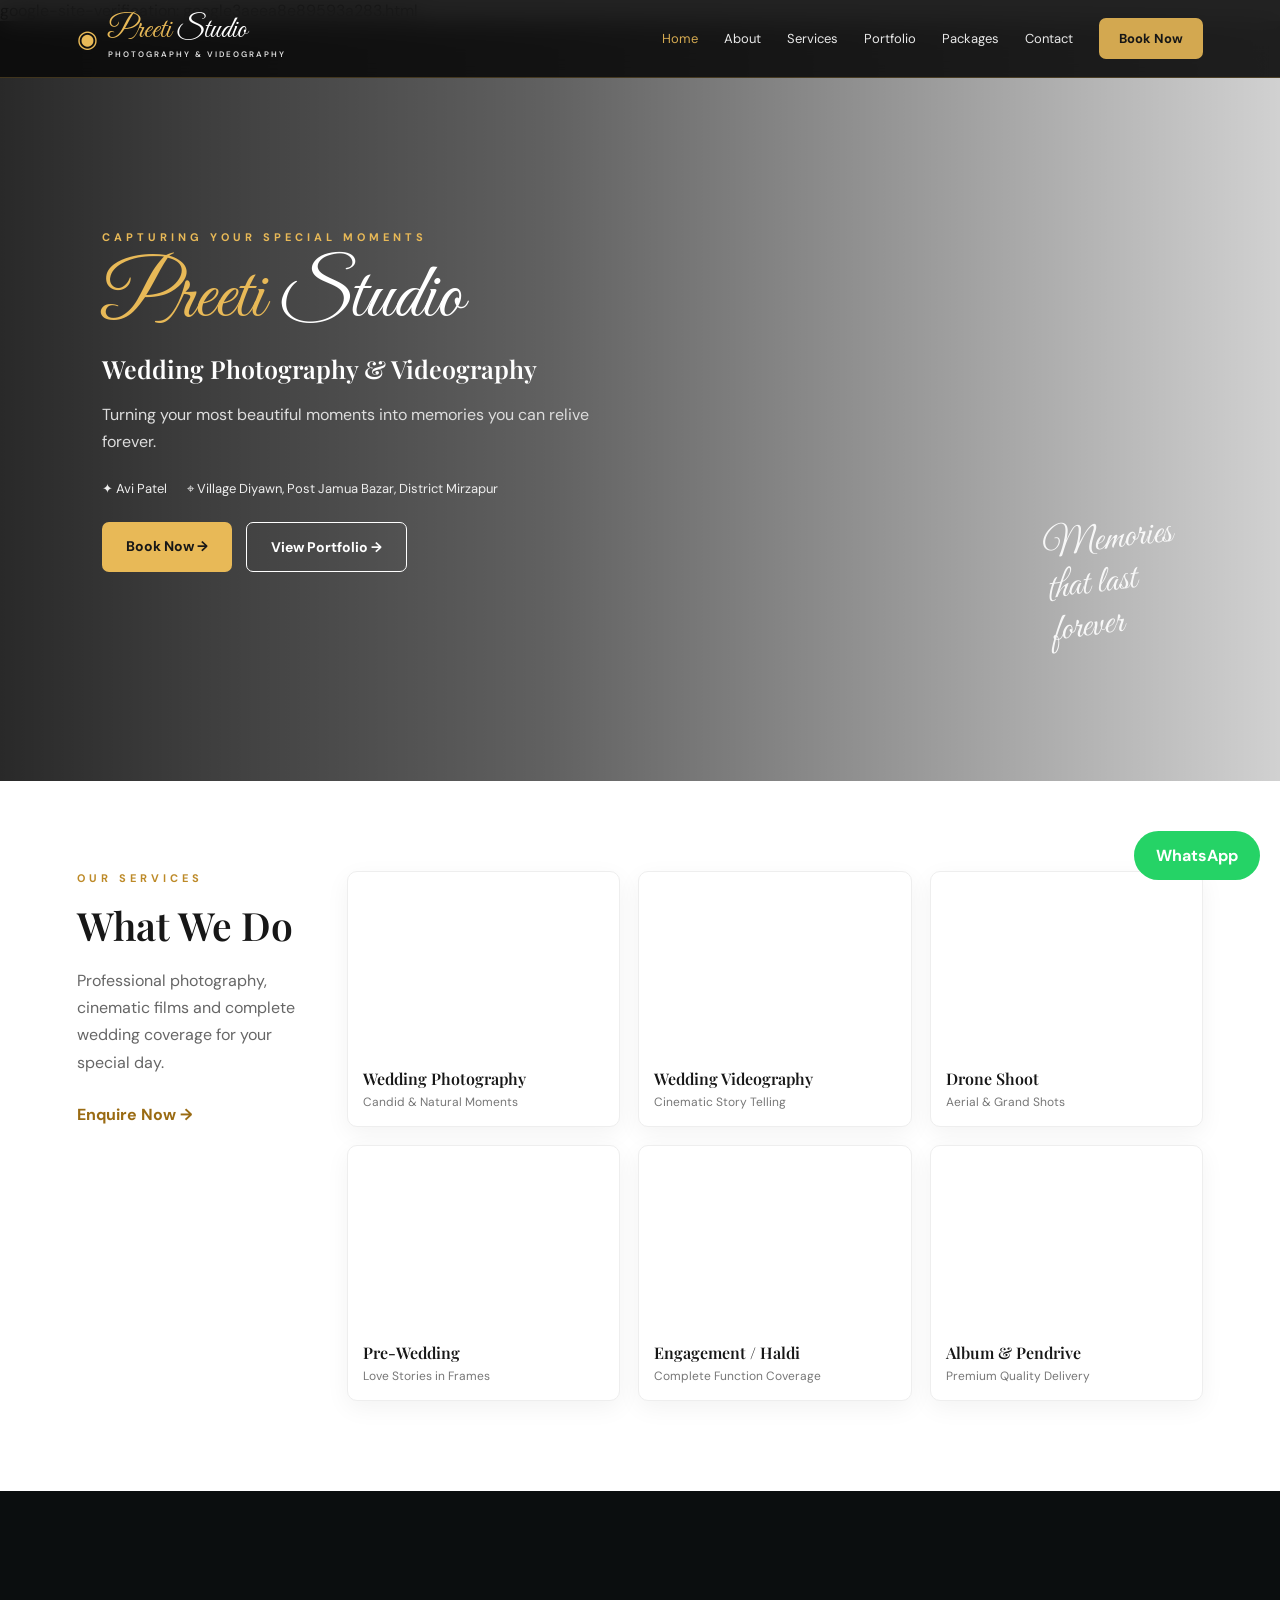
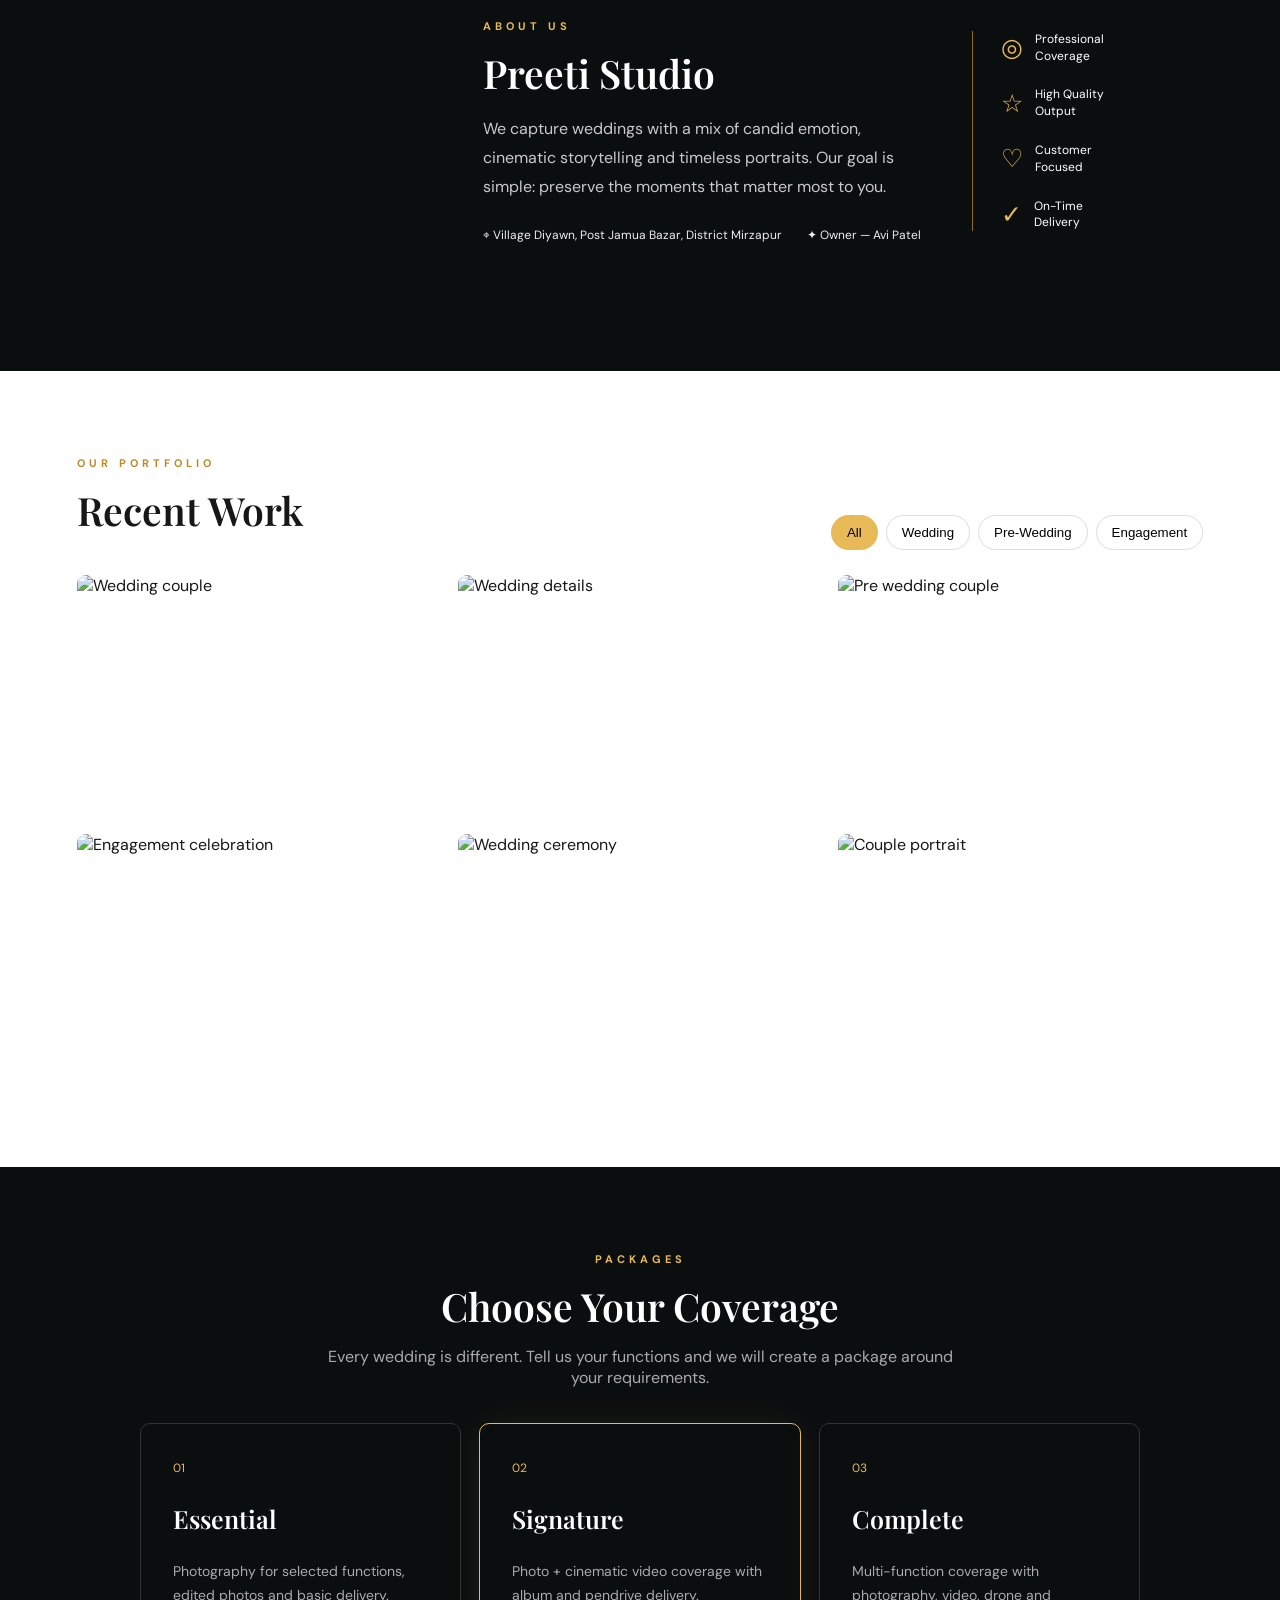
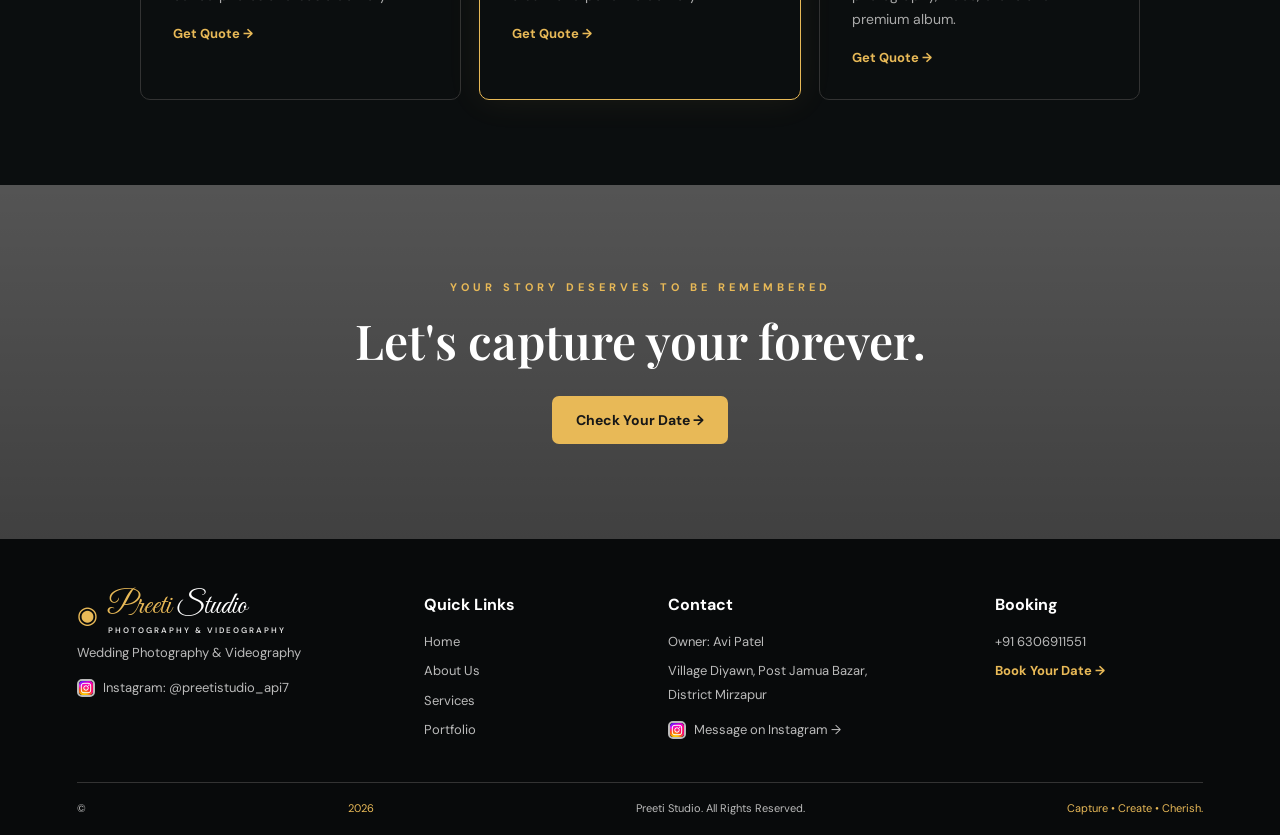
==== index.html @ f147d323 "Add files via upload" ====
<!DOCTYPE html>
<html lang="en">

<head>
  <meta charset="UTF-8">
  <meta name="viewport" content="width=device-width, initial-scale=1.0">
  <meta name="description"
    content="Preeti Studio - Wedding Photography & Videography in Mirzapur|| studio-api7 || Api7.">
  <meta name="description"
    content="Preeti Studio - API7 Studio, professional photography, videography, wedding photography and cinematic video services.">
  <meta name="keywords"
    content="Preeti Studio, API7, API7 Studio, API7 Studio Hub, photography, videography, wedding photography">
  <title>Preeti Studio || Studio.Api7 Wedding Photography & Videography</title>
  <link rel="preconnect" href="https://fonts.googleapis.com">
  <link rel="preconnect" href="https://fonts.gstatic.com" crossorigin>
  <link
    href="https://fonts.googleapis.com/css2?family=DM+Sans:wght@400;500;600;700&family=Playfair+Display:wght@500;600;700&family=Great+Vibes&display=swap"
    rel="stylesheet">
  <link rel="stylesheet" href="style.css">
  <a href="google3aeea8e89593a283.html "></a>
  google-site-verification: google3aeea8e89593a283.html
</head>

<body>
  <header class="nav">
    <a class="brand" href="#home">
      <span class="brand-icon">◉</span>
      <span><b>Preeti</b> Studio<small>PHOTOGRAPHY & VIDEOGRAPHY</small></span>
    </a>
    <button class="menu" aria-label="Open menu">☰</button>
    <nav>
      <a class="active" href="#home">Home</a>
      <a href="#about">About</a>
      <a href="#services">Services</a>
      <a href="#portfolio">Portfolio</a>
      <a href="#packages">Packages</a>
      <a href="#contact">Contact</a>
      <a class="nav-book openBooking" href="#contact">Book Now</a>
    </nav>
  </header>

  <main id="home">
    <section class="hero">
      <div class="hero-overlay"></div>
      <div class="hero-content">
        <p class="eyebrow">CAPTURING YOUR SPECIAL MOMENTS</p>
        <h1><span>Preeti</span> Studio</h1>
        <h2>Wedding Photography & Videography</h2>
        <p class="hero-copy">Turning your most beautiful moments into memories you can relive forever.</p>
        <div class="hero-meta">
          <span>✦ Avi Patel</span>
          <span>⌖ Village Diyawn, Post Jamua Bazar, District Mirzapur</span>
        </div>
        <div class="buttons">
          <a class="btn gold openBooking" href="#" id="openBooking">Book Now →</a>
          <a class="btn outline" href="#portfolio">View Portfolio →</a>
        </div>
      </div>
      <div class="hero-script">Memories<br>that last<br>forever</div>
    </section>

    <section class="services section" id="services">
      <div class="section-intro">
        <p class="eyebrow dark">OUR SERVICES</p>
        <h2>What We Do</h2>
        <p>Professional photography, cinematic films and complete wedding coverage for your special day.</p>
        <a class="text-btn" href="#" id="enquireBtn">Enquire Now →</a>
      </div>
      <div class="service-grid">
        <article class="service-card">
          <div class="service-img wedding"></div>
          <h3>Wedding Photography</h3>
          <p>Candid & Natural Moments</p>
        </article>
        <article class="service-card">
          <div class="service-img video"></div>
          <h3>Wedding Videography</h3>
          <p>Cinematic Story Telling</p>
        </article>
        <article class="service-card">
          <div class="service-img drone"></div>
          <h3>Drone Shoot</h3>
          <p>Aerial & Grand Shots</p>
        </article>
        <article class="service-card">
          <div class="service-img pre"></div>
          <h3>Pre-Wedding</h3>
          <p>Love Stories in Frames</p>
        </article>
        <article class="service-card">
          <div class="service-img haldi"></div>
          <h3>Engagement / Haldi</h3>
          <p>Complete Function Coverage</p>
        </article>
        <article class="service-card">
          <div class="service-img album"></div>
          <h3>Album & Pendrive</h3>
          <p>Premium Quality Delivery</p>
        </article>
      </div>
    </section>

    <section class="about section-dark" id="about">
      <div class="camera-photo"></div>
      <div class="about-copy">
        <p class="eyebrow">ABOUT US</p>
        <h2>Preeti Studio</h2>
        <p>We capture weddings with a mix of candid emotion, cinematic storytelling and timeless portraits. Our goal is
          simple: preserve the moments that matter most to you.</p>
        <div class="facts">
          <span>⌖ Village Diyawn, Post Jamua Bazar, District Mirzapur</span>
          <span>✦ Owner — Avi Patel</span>
        </div>
      </div>
      <div class="highlights">
        <div>◎ <span>Professional<br>Coverage</span></div>
        <div>☆ <span>High Quality<br>Output</span></div>
        <div>♡ <span>Customer<br>Focused</span></div>
        <div>✓ <span>On-Time<br>Delivery</span></div>
      </div>
    </section>

    <section class="portfolio section" id="portfolio">
      <div class="section-head">
        <div>
          <p class="eyebrow dark">OUR PORTFOLIO</p>
          <h2>Recent Work</h2>
        </div>
        <div class="filters">
          <button class="filter active" data-filter="all">All</button>
          <button class="filter" data-filter="wedding">Wedding</button>
          <button class="filter" data-filter="pre">Pre-Wedding</button>
          <button class="filter" data-filter="engagement">Engagement</button>
        </div>
      </div>
      <div class="gallery">
        <div class="gallery-item wedding"><img
            src="https://images.unsplash.com/photo-1519741497674-611481863552?auto=format&fit=crop&w=900&q=85"
            alt="Wedding couple"></div>
        <div class="gallery-item wedding"><img
            src="https://images.unsplash.com/photo-1606800052052-a08af7148866?auto=format&fit=crop&w=900&q=85"
            alt="Wedding details"></div>
        <div class="gallery-item pre"><img
            src="https://images.unsplash.com/photo-1537633552985-df8429e8048b?auto=format&fit=crop&w=900&q=85"
            alt="Pre wedding couple"></div>
        <div class="gallery-item engagement"><img
            src="https://images.unsplash.com/photo-1520854221256-17451cc331bf?auto=format&fit=crop&w=900&q=85"
            alt="Engagement celebration"></div>
        <div class="gallery-item wedding"><img
            src="https://images.unsplash.com/photo-1511285560929-80b456fea0bc?auto=format&fit=crop&w=900&q=85"
            alt="Wedding ceremony"></div>
        <div class="gallery-item pre"><img
            src="https://images.unsplash.com/photo-1494972308805-463bc619d34e?auto=format&fit=crop&w=900&q=85"
            alt="Couple portrait"></div>
      </div>
    </section>

    <section class="packages section-dark" id="packages">
      <p class="eyebrow">PACKAGES</p>
      <h2>Choose Your Coverage</h2>
      <p class="package-note">Every wedding is different. Tell us your functions and we will create a package around
        your requirements.</p>
      <div class="package-grid">
        <article><span>01</span>
          <h3>Essential</h3>
          <p>Photography for selected functions, edited photos and basic delivery.</p><a href="#contact">Get Quote →</a>
        </article>
        <article class="featured"><span>02</span>
          <h3>Signature</h3>
          <p>Photo + cinematic video coverage with album and pendrive delivery.</p><a href="#contact">Get Quote →</a>
        </article>
        <article><span>03</span>
          <h3>Complete</h3>
          <p>Multi-function coverage with photography, video, drone and premium album.</p><a href="#contact">Get Quote
            →</a>
        </article>
      </div>
    </section>

    <section class="cta">
      <p class="eyebrow">YOUR STORY DESERVES TO BE REMEMBERED</p>
      <h2>Let's capture your forever.</h2>
      <a class="btn gold" href="#contact">Check Your Date →</a>
    </section>
    <div class="enquiry-overlay" id="enquiryOverlay">
      <div class="enquiry-form">
        <button class="enquiry-close" id="enquiryClose">&times;</button>

        <p class="eyebrow dark">QUICK ENQUIRY</p>
        <h2>Let's Connect</h2>
        <p class="enquiry-subtitle">
          Share your details and we'll get back to you shortly.
        </p>
        <form id="enquiryForm">
          <input type="text" id="enquiryName" placeholder="Your Name" required>

          <input type="tel" id="enquiryPhone" placeholder="Mobile Number" pattern="[0-9]{10}" maxlength="10" required>

          <input type="text" id="enquiryLocation" placeholder="Your Location" required>

          <button type="submit" class="enquiry-submit">
            Send Enquiry →
          </button>
        </form>
      </div>
    </div>
  </main>

  <footer id="contact">
    <div class="footer-brand">
      <div class="brand"><span class="brand-icon">◉</span><span><b>Preeti</b> Studio<small>PHOTOGRAPHY &
            VIDEOGRAPHY</small></span></div>
      <p>Wedding Photography & Videography</p>
      <a href="https://instagram.com/preetistudio_api7" target="_blank" rel="noopener" class="instagram-link">
        <img src="assets/instaicon.png" alt="Instagram" class="instagram-icon">
        Instagram: @preetistudio_api7
      </a>
    </div>
    <div>
      <h4>Quick Links</h4><a href="#home">Home</a><a href="#about">About Us</a><a href="#services">Services</a><a
        href="#portfolio">Portfolio</a>
    </div>
    <div>
      <h4>Contact</h4>
      <p>Owner: Avi Patel</p>
      <p>Village Diyawn, Post Jamua Bazar,<br>District Mirzapur</p><a href="https://instagram.com/preetistudio_api7"
        target="_blank" rel="noopener" class="instagram-link">
        <img src="assets/instaicon.png" alt="Instagram" class="instagram-icon">
        Message on Instagram →
      </a>
    </div>
    <div>
      <h4>Booking</h4>
      <p>+91 6306911551</p><a class="footer-book openBooking" href="#contact">Book Your Date →</a>
    </div>
    <div class="copyright">© <span id="year"></span> Preeti Studio. All Rights Reserved. <span>Capture • Create •
        Cherish.</span></div>
  </footer>
  <a href="https://wa.me/916306911551?text=Hello%20Preeti%20Studio%2C%20mujhe%20booking%20ke%20baare%20me%20jaankari%20chahiye."
    target="_blank" class="whatsapp-button">
    WhatsApp
  </a>
  <!-- Booking Form Overlay -->
  <div class="booking-overlay" id="bookingOverlay">

    <div class="booking-form-box">

      <!-- Close Button -->
      <button class="booking-close" id="closeBooking">&times;</button>

      <h2>Book Your Event</h2>
      <p class="booking-subtitle">
        Fill in your details and we will contact you shortly.
      </p>

      <form id="bookingForm">

        <div class="form-group">
          <label>Your Name</label>
          <input type="text" id="bookingName" placeholder="Enter your name" required>
        </div>

        <div class="form-group">
          <label>Mobile Number</label>
          <input type="tel" id="bookingPhone" placeholder="Enter mobile number" required>
        </div>

        <div class="form-group">
          <label>Event Type</label>
          <select id="bookingEvent" required>
            <option value="">Select Event</option>
            <option>Wedding</option>
            <option>Engagement</option>
            <option>Haldi</option>
            <option>Mehandi</option>
            <option>Haldi + Mehandi + Wedding</option>
            <option>Engagement + Haldi + Mehandi + Wedding</option>
            <option>Chheka/Tilak + Haldi + Mehandi + Wedding</option>
            <option>Pre-Wedding</option>
            <option>Birthday</option>
            <option>Other</option>
          </select>
        </div>

        <div class="form-group">
          <label>Event Date</label>
          <input type="date" id="bookingDate" required>
        </div>

        <div class="form-group">
          <label>Event Location</label>
          <input type="text" id="bookingLocation" placeholder="Enter event location" required>
        </div>

        <div class="form-group">
          <label>Required Service</label>
          <select id="bookingService" required>
            <option value="">Select Service</option>
            <option>Photography</option>
            <option>Videography</option>
            <option>Photography + Videography</option>
            <option>Photography + Videography + Drone</option>
            <option>Crane / Live Show</option>
            <option>Complete Package</option>
          </select>
        </div>

        <div class="form-group">
          <label>Additional Details</label>
          <textarea id="bookingMessage" placeholder="Tell us anything else about your event..."></textarea>
        </div>

        <button type="submit" class="booking-submit" id="bookingSubmit">
           Send Booking Request
        </button>

      </form>

    </div>
  </div>

  <script src="script.js"></script>
</body>

</html>
---- style.css ----
* {
    box-sizing: border-box
}

html {
    scroll-behavior: smooth;
    max-width: 100%;
    overflow-x: clip;
}

body {
    margin: 0;
    width: 100%;
    max-width: 100%;
    min-width: 0;
    font-family: "DM Sans", sans-serif;
    color: #171717;
    background: #fff;
    overflow-x: clip;
}

a {
    text-decoration: none;
    color: inherit
}

.nav {
    position: fixed;
    top: 0;
    left: 0;
    right: 0;
    z-index: 20;
    height: 78px;
    padding: 0 6%;
    display: flex;
    align-items: center;
    justify-content: space-between;
    background: rgba(10, 10, 10, .9);
    backdrop-filter: blur(12px);
    border-bottom: 1px solid rgba(218, 171, 77, .25)
}

.brand {
    display: flex;
    align-items: center;
    gap: 10px;
    color: #fff;
    font-family: "Great Vibes", cursive;
    font-size: 30px;
    line-height: .8
}

.brand b {
    color: #e8b957;
    font-weight: 400
}

.brand small {
    display: block;
    font: 600 8px "DM Sans";
    letter-spacing: 2px;
    color: #ddd;
    margin-top: 7px
}

.brand-icon {
    font: 24px "DM Sans";
    color: #e8b957
}

.nav nav {
    display: flex;
    align-items: center;
    gap: 26px;
    color: #fff;
    font-size: 13px
}

.nav nav a {
    opacity: .9
}

.nav nav a:hover,
.nav nav .active {
    color: #e8b957
}

.nav-book {
    background: #e8b957 !important;
    color: #171717 !important;
    padding: 12px 20px;
    border-radius: 7px;
    font-weight: 700
}

.menu {
    display: none;
    background: none;
    border: 0;
    color: #fff;
    font-size: 28px
}

.hero {
    min-height: 760px;
    position: relative;
    display: flex;
    align-items: center;
    padding: 120px 8%;
    background-image: url("https://images.unsplash.com/photo-1519225421980-715cb0215aed?auto=format&fit=crop&w=2200&q=90");
    background-size: cover;
    background-position: center
}

.hero-overlay {
    position: absolute;
    inset: 0;
    background: linear-gradient(90deg, rgba(0, 0, 0, .84) 0%, rgba(0, 0, 0, .62) 43%, rgba(0, 0, 0, .18) 100%)
}

.hero-content {
    position: relative;
    color: #fff;
    max-width: 670px;
    min-width: 0
}

.eyebrow {
    font-size: 11px;
    letter-spacing: 4px;
    color: #e8b957;
    font-weight: 700;
    margin: 0 0 14px
}

.eyebrow.dark {
    color: #bd8a28
}

.hero h1 {
    font: 78px "Great Vibes";
    font-weight: 400;
    margin: 0;
    line-height: 1.05
}

.hero h1 span {
    color: #e8b957
}

.hero h2 {
    font: 600 25px "Playfair Display";
    margin: 12px 0
}

.hero-copy {
    max-width: 510px;
    color: #ddd;
    line-height: 1.7
}

.hero-meta {
    display: flex;
    gap: 20px;
    flex-wrap: wrap;
    font-size: 13px;
    color: #eee;
    margin: 25px 0;
    min-width: 0
}

.hero-meta span {
    min-width: 0;
    overflow-wrap: anywhere;
}

.buttons {
    display: flex;
    gap: 14px
}

.btn {
    display: inline-block;
    padding: 15px 24px;
    border-radius: 7px;
    font-weight: 700;
    font-size: 14px
}

.gold {
    background: #e8b957;
    color: #171717
}

.outline {
    border: 1px solid #fff;
    color: #fff
}

.hero-script {
    position: absolute;
    right: 8%;
    bottom: 18%;
    color: #fff;
    font: 38px "Great Vibes";
    line-height: 1.1;
    transform: rotate(-7deg);
    opacity: .9
}

.section {
    padding: 90px 6%
}

.services {
    display: grid;
    min-width: 0;
    grid-template-columns: 230px 1fr;
    gap: 40px;
    align-items: start
}

.section h2,
.about h2,
.packages h2,
.cta h2 {
    font: 600 39px "Playfair Display";
    margin: 0 0 14px
}

.section-intro>p:not(.eyebrow) {
    color: #666;
    line-height: 1.7
}

.text-btn {
    display: inline-block;
    margin-top: 12px;
    font-weight: 700;
    color: #9a6b13
}

.service-grid {
    display: grid;
    min-width: 0;
    grid-template-columns: repeat(3, 1fr);
    gap: 18px
}

.service-card {
    border: 1px solid #eee;
    border-radius: 10px;
    overflow: hidden;
    background: #fff;
    box-shadow: 0 7px 24px rgba(0, 0, 0, .05);
    transition: .25s
}

.service-card:hover {
    transform: translateY(-5px)
}

.service-card h3 {
    font: 600 16px "Playfair Display";
    margin: 15px 15px 5px
}

.service-card p {
    font-size: 12px;
    color: #777;
    margin: 0 15px 16px
}

.service-img {
    aspect-ratio: 3 / 2;
    width: 100%;
    background-size: cover;
    background-position: center;
}
.wedding {
    background-image: url("https://images.unsplash.com/photo-1519741497674-611481863552?auto=format&fit=crop&w=700&q=80")
}

.video {
    background-image: url("https://images.unsplash.com/photo-1492619375914-88005aa9e8fb?auto=format&fit=crop&w=700&q=80")
}

.drone {
    background-image: url("https://images.unsplash.com/photo-1473968512647-3e447244af8f?auto=format&fit=crop&w=700&q=80")
}

.pre {
    background-image: url("https://images.unsplash.com/photo-1537633552985-df8429e8048b?auto=format&fit=crop&w=700&q=80")
}

.haldi {
    background-image: url("https://images.unsplash.com/photo-1544078751-58fee2d8a03b?auto=format&fit=crop&w=700&q=80")
}

.album {
    background-image: url("https://images.unsplash.com/photo-1544816155-12df9643f363?auto=format&fit=crop&w=700&q=80")
}

.section-dark {
    background: #0b0e0f;
    color: #fff
}

.about {
    padding: 75px 6%;
    display: grid;
    min-width: 0;
    grid-template-columns: 1.1fr 1.35fr .7fr;
    gap: 42px;
    align-items: center
}

.camera-photo {
    min-height: 330px;
    border-radius: 10px;
    background: url("https://images.unsplash.com/photo-1516035069371-29a1b244cc32?auto=format&fit=crop&w=1000&q=85") center/cover
}

.about-copy p:not(.eyebrow) {
    color: #c9c9c9;
    line-height: 1.8
}

.facts {
    display: flex;
    gap: 25px;
    margin-top: 25px;
    color: #eee;
    font-size: 12px;
    min-width: 0
}

.facts span {
    min-width: 0;
    overflow-wrap: anywhere;
}

.highlights {
    border-left: 1px solid #8e6b27;
    padding-left: 28px;
    display: grid;
    gap: 22px
}

.highlights div {
    display: flex;
    gap: 12px;
    align-items: center;
    color: #e8b957;
    font-size: 25px
}

.highlights span {
    font-size: 12px;
    color: #fff;
    line-height: 1.4
}

.portfolio {
    padding-top: 85px
}

.section-head {
    display: flex;
    justify-content: space-between;
    align-items: end;
    margin-bottom: 25px
}

.filters {
    display: flex;
    gap: 8px;
    flex-wrap: wrap
}

.filter {
    border: 1px solid #ddd;
    background: #fff;
    padding: 9px 15px;
    border-radius: 30px;
    cursor: pointer
}

.filter.active {
    background: #e8b957;
    border-color: #e8b957
}

.gallery {
    display: grid;
    min-width: 0;
    grid-template-columns: repeat(3, 1fr);
    gap: 16px;
}

.gallery-item {
    aspect-ratio: 3 / 2;
    overflow: hidden;
    border-radius: 9px;
}

.gallery-item img {
    width: 100%;
    height: 100%;
    object-fit: cover;
    display: block;
    transition: .35s;
}

.gallery-item:hover img {
    transform: scale(1.05);
}

.packages {
    text-align: center;
    padding: 85px 6%
}

.package-note {
    color: #aaa;
    max-width: 650px;
    margin: 0 auto 35px
}

.package-grid {
    display: grid;
    min-width: 0;
    grid-template-columns: repeat(3, 1fr);
    gap: 18px;
    max-width: 1000px;
    margin: auto
}

.package-grid article {
    border: 1px solid #333;
    padding: 32px;
    text-align: left;
    border-radius: 10px
}

.package-grid .featured {
    border-color: #e8b957;
    box-shadow: 0 0 35px rgba(232, 185, 87, .08)
}

.package-grid span {
    color: #e8b957;
    font-size: 12px
}

.package-grid h3 {
    font: 600 25px "Playfair Display"
}

.package-grid p {
    color: #aaa;
    line-height: 1.7;
    font-size: 14px
}

.package-grid a {
    color: #e8b957;
    font-weight: 700;
    font-size: 13px
}

.cta {
    text-align: center;
    padding: 95px 20px;
    background: linear-gradient(rgba(0, 0, 0, .67), rgba(0, 0, 0, .75)), url("https://images.unsplash.com/photo-1511285560929-80b456fea0bc?auto=format&fit=crop&w=2200&q=85") center/cover;
    color: #fff
}

.cta h2 {
    font-size: 48px
}

.cta .btn {
    margin-top: 10px
}

footer {
    background: #080a0b;
    color: #bbb;
    padding: 55px 6% 20px;
    display: grid;
    grid-template-columns: 1.5fr 1fr 1.4fr 1fr;
    gap: 35px;
    position: relative
}

footer h4 {
    color: #fff;
    margin: 0 0 15px
}

footer>div>a,
footer>div>p {
    display: block;
    font-size: 13px;
    line-height: 1.8;
    margin: 6px 0
}

.footer-book {
    color: #e8b957;
    font-weight: 700
}

.copyright {
    grid-column: 1/-1;
    border-top: 1px solid #333;
    padding-top: 18px;
    font-size: 11px;
    display: flex;
    justify-content: space-between
}

.copyright span {
    color: #e8b957
}

@media(max-width:900px) {
    .nav nav {
        display: none
    }

    .menu {
        display: block
    }

    .nav.open nav {
        position: absolute;
        top: 78px;
        left: 0;
        right: 0;
        background: #0b0b0b;
        display: flex;
        flex-direction: column;
        padding: 25px
    }

    .hero {
        min-height: 680px
    }

    .hero h1 {
        font-size: 62px
    }

    .services,
    .about {
        grid-template-columns: 1fr
    }

    .service-grid,
    .package-grid {
        grid-template-columns: repeat(2, 1fr)
    }

    .gallery {
        grid-template-columns: repeat(2, 1fr)
    }

    .highlights {
        border-left: 0;
        border-top: 1px solid #8e6b27;
        padding: 25px 0;
        grid-template-columns: repeat(2, 1fr)
    }
}

@media(max-width:600px) {
    .nav {
        left: 0;
        right: 0;
        width: 100%;
        max-width: 100%;
        padding: 0 5%;
        height: 68px;
        box-sizing: border-box;
        overflow: visible;
    }
    
    .brand {
        font-size: 25px;
        line-height: 1;
        min-width: 0;
        max-width: calc(100% - 55px);
        margin: 0;
        padding: 3px 4px 3px 0;
        overflow: visible;
        flex: 1 1 auto;
    }

    .brand > span:last-child {
        min-width: 0;
        overflow: visible;
    }

    .brand small {
        max-width: 100%;
        overflow-wrap: anywhere;
    }

    .menu {
        flex: 0 0 40px;
        width: 40px;
        min-width: 40px;
        padding: 0;
        margin: 0;
        display: block;
    }

    .hero {
        padding: 105px 6% 70px;
        min-height: 650px
    }

    .hero h1 {
        font-size: 54px
    }

    .hero h2 {
        font-size: 20px
    }

    .hero-script {
        display: none
    }

    .section,
    .portfolio,
    .packages {
        padding: 65px 5%
    }

    .service-grid,
    .gallery,
    .package-grid {
        grid-template-columns: 1fr
    }

    .gallery-item {
        width: 100%;
        max-width: 100%;
        min-width: 0;
        aspect-ratio: 3 / 2;
        height: auto;
    }

    .gallery-item img {
        width: 100%;
        max-width: 100%;
        height: 100%;
        display: block;
    }

    .section-head {
        display: block
    }

    .filters {
        margin-top: 20px
    }

    .facts {
        flex-direction: column
    }

    .cta h2 {
        font-size: 37px
    }

    footer {
        grid-template-columns: 1fr 1fr;
        padding: 45px 5% 20px
    }

    .copyright {
        grid-column: 1/-1;
        display: block
    }

    .copyright span {
        display: block;
        margin-top: 8px
    }
}

.whatsapp-button {
    position: fixed;
    right: 20px;
    bottom: 20px;
    background: #25D366;
    color: white;
    padding: 14px 22px;
    border-radius: 30px;
    text-decoration: none;
    font-weight: bold;
    z-index: 9999;
}

.whatsapp-button:hover {
    opacity: 0.9;
}
.instagram-link {
    display: flex !important;
    align-items: center;
    gap: 8px;
}

.instagram-icon {
    width: 18px;
    height: 18px;
    border: 2px solid currentColor;
    border-radius: 5px;
    display: inline-flex;
    align-items: center;
    justify-content: center;
    font-size: 14px;
    line-height: 1;
}
/* =========================
   BOOKING FORM
========================= */

.booking-overlay {
    position: fixed;
    inset: 0;
    background: rgba(0, 0, 0, 0.45);
    backdrop-filter: blur(7px);
    -webkit-backdrop-filter: blur(7px);

    display: none;
    align-items: center;
    justify-content: center;

    padding: 20px;
    z-index: 99999;

    overflow-y: auto;
}

.booking-overlay.active {
    display: flex;
}

.booking-form-box {
    position: relative;

    width: 100%;
    max-width: 520px;

    max-height: 90vh;
    overflow-y: auto;

    background: #ffffff;
    border-radius: 18px;

    padding: 30px;

    box-shadow: 0 20px 60px rgba(0, 0, 0, 0.35);

    animation: bookingOpen 0.25s ease;
}

@keyframes bookingOpen {
    from {
        opacity: 0;
        transform: translateY(20px) scale(0.96);
    }

    to {
        opacity: 1;
        transform: translateY(0) scale(1);
    }
}


/* Close Button */

.booking-close {
    position: absolute;

    top: 12px;
    right: 15px;

    width: 38px;
    height: 38px;

    border: none;
    border-radius: 50%;

    background: transparent;

    font-size: 30px;
    line-height: 1;

    cursor: pointer;

    color: #333;

    transition: 0.2s;
}

.booking-close:hover {
    background: #eeeeee;
}


/* Heading */

.booking-form-box h2 {
    margin: 0;
    padding-right: 40px;

    font-size: 28px;
}

.booking-subtitle {
    margin: 8px 0 25px;

    color: #666;
    font-size: 14px;
}


/* Form */

#bookingForm {
    display: flex;
    flex-direction: column;
    gap: 16px;
}

.form-group {
    display: flex;
    flex-direction: column;
    gap: 7px;
}

.form-group label {
    font-size: 14px;
    font-weight: 600;
}

.form-group input,
.form-group select,
.form-group textarea {

    width: 100%;

    padding: 13px 14px;

    border: 1px solid #d8d8d8;
    border-radius: 8px;

    font-size: 15px;

    box-sizing: border-box;

    outline: none;

    transition: 0.2s;
}

.form-group input:focus,
.form-group select:focus,
.form-group textarea:focus {
    border-color: #c9a227;
}

.form-group textarea {
    min-height: 100px;
    resize: vertical;
}


/* Submit Button */

.booking-submit {

    width: 100%;

    padding: 14px;

    border: none;
    border-radius: 8px;

    background: #c9a227;
    color: #ffffff;

    font-size: 16px;
    font-weight: 600;

    cursor: pointer;

    transition: 0.2s;
}

.booking-submit:hover {
    opacity: 0.9;
}


/* Mobile */

@media (max-width: 600px) {

    .booking-overlay {
        padding: 12px;
    }

    .booking-form-box {
        padding: 24px 18px;
        max-height: 92vh;
    }

    .booking-form-box h2 {
        font-size: 24px;
    }
}
.instagram-link {
    display: inline-flex !important;
    align-items: center;
    gap: 8px;
}

.instagram-icon {
    width: 18px;
    height: 18px;
    object-fit: contain;
    display: inline-block;
}
/* Enquiry Popup */

.enquiry-overlay {
    position: fixed;
    inset: 0;
    background: rgba(0, 0, 0, .72);
    backdrop-filter: blur(5px);
    display: none;
    align-items: center;
    justify-content: center;
    padding: 20px;
    z-index: 10000;
}

.enquiry-overlay.show {
    display: flex;
}

.enquiry-form {
    width: 100%;
    max-width: 430px;
    background: #fff;
    border-radius: 12px;
    padding: 35px;
    position: relative;
    box-shadow: 0 20px 60px rgba(0, 0, 0, .35);
    animation: enquiryOpen .25s ease;
}

@keyframes enquiryOpen {
    from {
        opacity: 0;
        transform: translateY(15px) scale(.97);
    }

    to {
        opacity: 1;
        transform: translateY(0) scale(1);
    }
}

.enquiry-form h2 {
    font: 600 32px "Playfair Display";
    margin: 0 0 8px;
    color: #171717;
}

.enquiry-subtitle {
    color: #777;
    font-size: 13px;
    line-height: 1.6;
    margin-bottom: 22px;
}

.enquiry-close {
    position: absolute;
    top: 12px;
    right: 16px;
    border: 0;
    background: none;
    font-size: 30px;
    color: #777;
    cursor: pointer;
}

.enquiry-close:hover {
    color: #bd8a28;
}

#enquiryForm {
    display: grid;
    gap: 13px;
}

#enquiryForm input {
    width: 100%;
    padding: 14px 15px;
    border: 1px solid #ddd;
    border-radius: 7px;
    font-family: "DM Sans", sans-serif;
    font-size: 14px;
    outline: none;
}

#enquiryForm input:focus {
    border-color: #e8b957;
}

.enquiry-submit {
    border: 0;
    background: #e8b957;
    color: #171717;
    padding: 14px;
    border-radius: 7px;
    font-weight: 700;
    font-size: 14px;
    cursor: pointer;
    margin-top: 5px;
}

.enquiry-submit:hover {
    background: #d9a943;
}

@media(max-width:600px) {
    .enquiry-form {
        padding: 30px 22px;
    }
}



/* =========================================================
   MOBILE RESPONSIVE / HORIZONTAL OVERFLOW FIX
   Keeps the desktop layout unchanged.
========================================================= */
@media (max-width: 600px) {
    .hero,
    .section,
    .portfolio,
    .packages,
    .cta,
    footer {
        width: 100%;
        max-width: 100%;
        min-width: 0;
        box-sizing: border-box;
    }

    .hero-content,
    .section-intro,
    .about-copy,
    .highlights,
    .service-card,
    .package-grid article,
    footer > div {
        min-width: 0;
        max-width: 100%;
    }

    .hero h1,
    .hero h2,
    .hero-copy,
    .section h2,
    .about h2,
    .packages h2,
    .cta h2 {
        max-width: 100%;
        overflow-wrap: anywhere;
    }

    .section-head {
        min-width: 0;
    }

    .filters {
        min-width: 0;
        max-width: 100%;
    }

    .filter {
        max-width: 100%;
        white-space: normal;
    }

    footer > div > a,
    footer > div > p,
    .copyright {
        overflow-wrap: anywhere;
    }
}
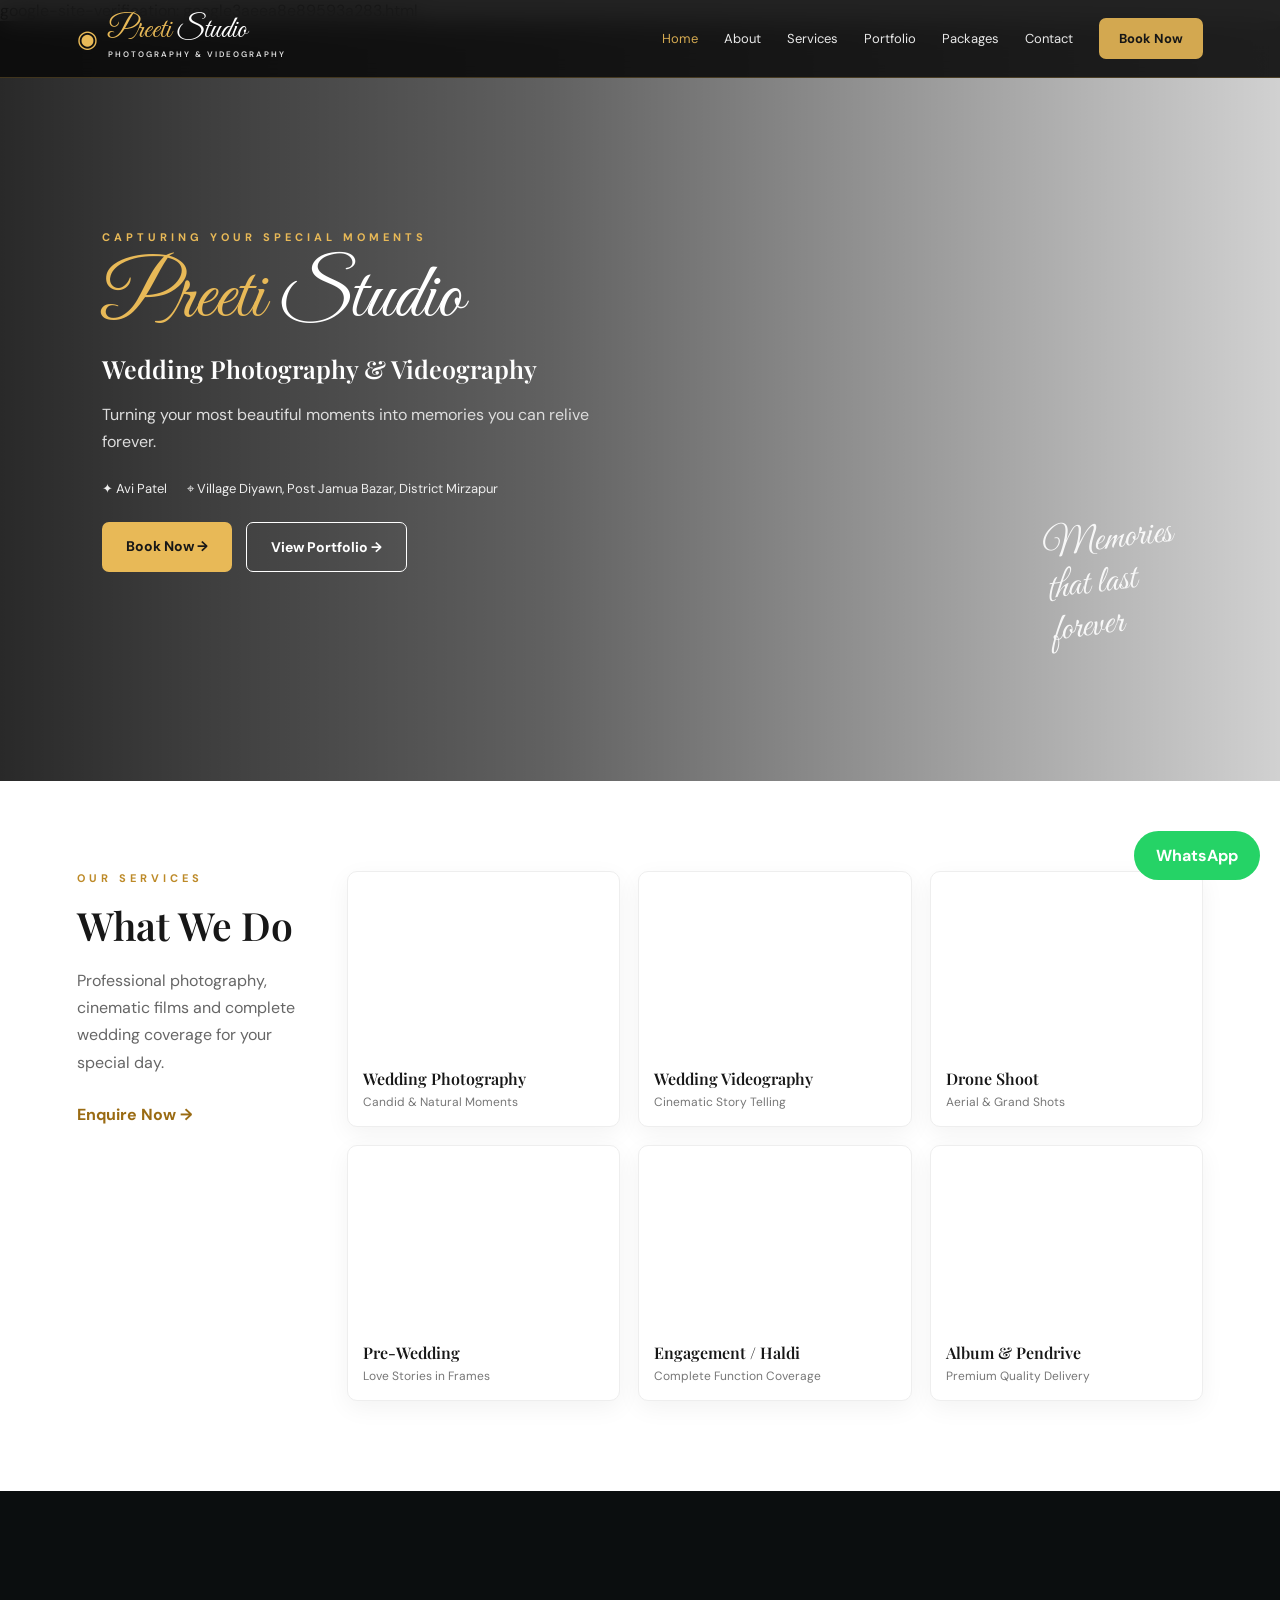
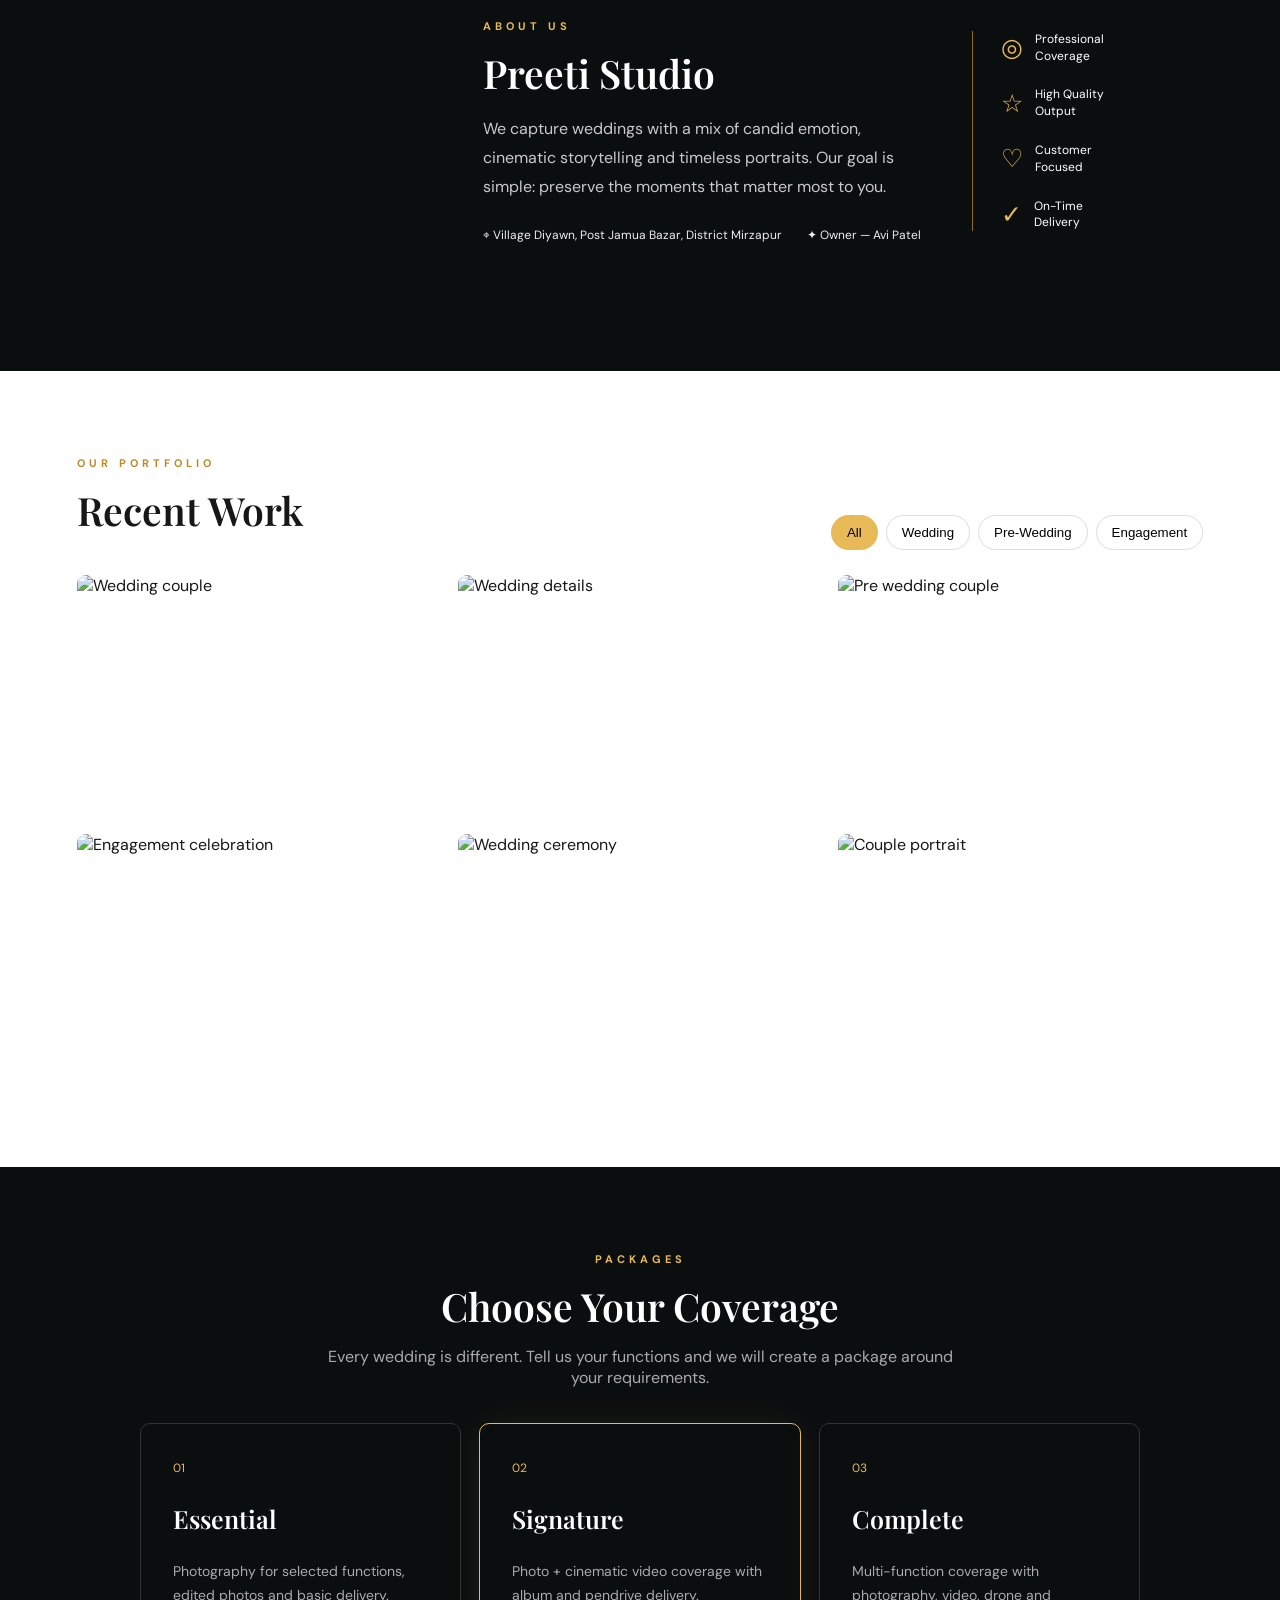
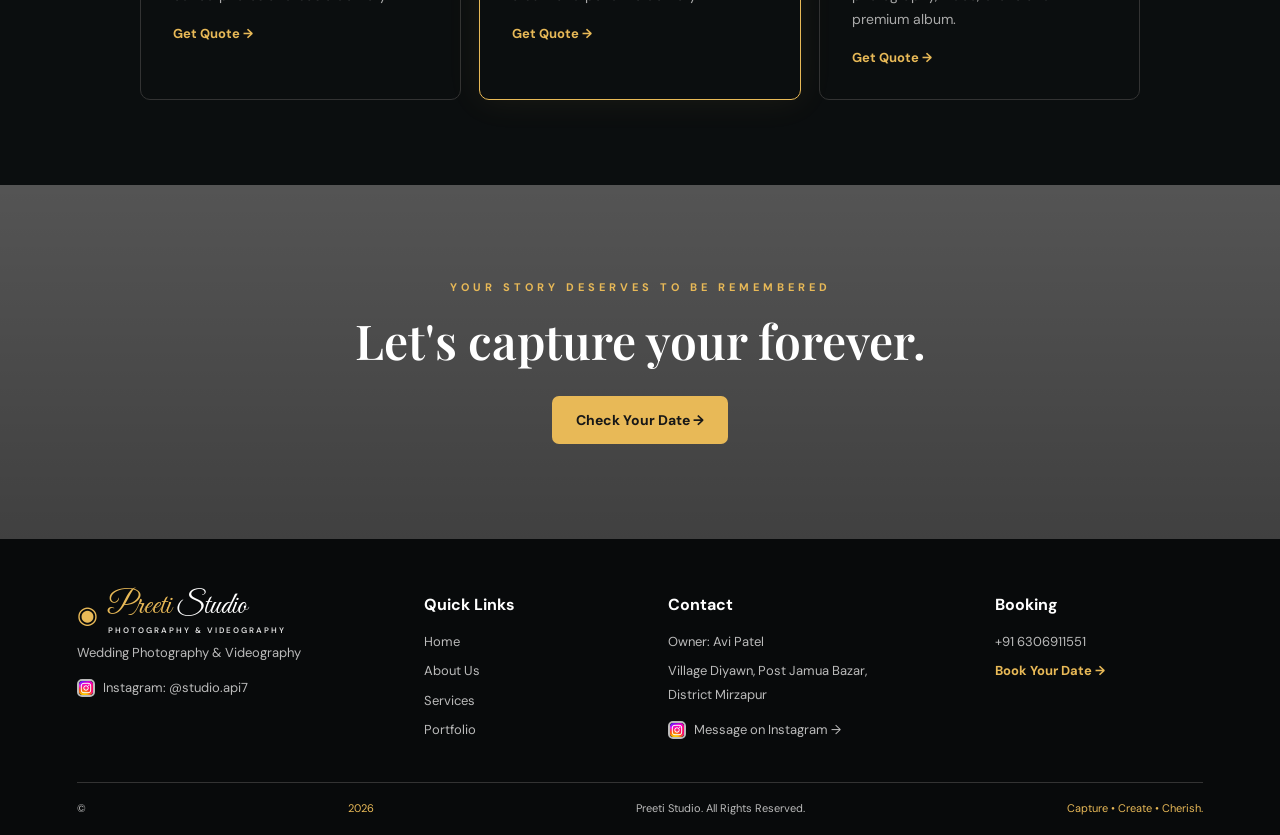
==== commit 81d2e5cb: "Add files via upload" ====
--- a/index.html
+++ b/index.html
@@ -1,325 +1,325 @@
-<!DOCTYPE html>
-<html lang="en">
-
-<head>
-  <meta charset="UTF-8">
-  <meta name="viewport" content="width=device-width, initial-scale=1.0">
-  <meta name="description"
-    content="Preeti Studio - Wedding Photography & Videography in Mirzapur|| studio-api7 || Api7.">
-  <meta name="description"
-    content="Preeti Studio - API7 Studio, professional photography, videography, wedding photography and cinematic video services.">
-  <meta name="keywords"
-    content="Preeti Studio, API7, API7 Studio, API7 Studio Hub, photography, videography, wedding photography">
-  <title>Preeti Studio || Studio.Api7 Wedding Photography & Videography</title>
-  <link rel="preconnect" href="https://fonts.googleapis.com">
-  <link rel="preconnect" href="https://fonts.gstatic.com" crossorigin>
-  <link
-    href="https://fonts.googleapis.com/css2?family=DM+Sans:wght@400;500;600;700&family=Playfair+Display:wght@500;600;700&family=Great+Vibes&display=swap"
-    rel="stylesheet">
-  <link rel="stylesheet" href="style.css">
-  <a href="google3aeea8e89593a283.html "></a>
-  google-site-verification: google3aeea8e89593a283.html
-</head>
-
-<body>
-  <header class="nav">
-    <a class="brand" href="#home">
-      <span class="brand-icon">◉</span>
-      <span><b>Preeti</b> Studio<small>PHOTOGRAPHY & VIDEOGRAPHY</small></span>
-    </a>
-    <button class="menu" aria-label="Open menu">☰</button>
-    <nav>
-      <a class="active" href="#home">Home</a>
-      <a href="#about">About</a>
-      <a href="#services">Services</a>
-      <a href="#portfolio">Portfolio</a>
-      <a href="#packages">Packages</a>
-      <a href="#contact">Contact</a>
-      <a class="nav-book openBooking" href="#contact">Book Now</a>
-    </nav>
-  </header>
-
-  <main id="home">
-    <section class="hero">
-      <div class="hero-overlay"></div>
-      <div class="hero-content">
-        <p class="eyebrow">CAPTURING YOUR SPECIAL MOMENTS</p>
-        <h1><span>Preeti</span> Studio</h1>
-        <h2>Wedding Photography & Videography</h2>
-        <p class="hero-copy">Turning your most beautiful moments into memories you can relive forever.</p>
-        <div class="hero-meta">
-          <span>✦ Avi Patel</span>
-          <span>⌖ Village Diyawn, Post Jamua Bazar, District Mirzapur</span>
-        </div>
-        <div class="buttons">
-          <a class="btn gold openBooking" href="#" id="openBooking">Book Now →</a>
-          <a class="btn outline" href="#portfolio">View Portfolio →</a>
-        </div>
-      </div>
-      <div class="hero-script">Memories<br>that last<br>forever</div>
-    </section>
-
-    <section class="services section" id="services">
-      <div class="section-intro">
-        <p class="eyebrow dark">OUR SERVICES</p>
-        <h2>What We Do</h2>
-        <p>Professional photography, cinematic films and complete wedding coverage for your special day.</p>
-        <a class="text-btn" href="#" id="enquireBtn">Enquire Now →</a>
-      </div>
-      <div class="service-grid">
-        <article class="service-card">
-          <div class="service-img wedding"></div>
-          <h3>Wedding Photography</h3>
-          <p>Candid & Natural Moments</p>
-        </article>
-        <article class="service-card">
-          <div class="service-img video"></div>
-          <h3>Wedding Videography</h3>
-          <p>Cinematic Story Telling</p>
-        </article>
-        <article class="service-card">
-          <div class="service-img drone"></div>
-          <h3>Drone Shoot</h3>
-          <p>Aerial & Grand Shots</p>
-        </article>
-        <article class="service-card">
-          <div class="service-img pre"></div>
-          <h3>Pre-Wedding</h3>
-          <p>Love Stories in Frames</p>
-        </article>
-        <article class="service-card">
-          <div class="service-img haldi"></div>
-          <h3>Engagement / Haldi</h3>
-          <p>Complete Function Coverage</p>
-        </article>
-        <article class="service-card">
-          <div class="service-img album"></div>
-          <h3>Album & Pendrive</h3>
-          <p>Premium Quality Delivery</p>
-        </article>
-      </div>
-    </section>
-
-    <section class="about section-dark" id="about">
-      <div class="camera-photo"></div>
-      <div class="about-copy">
-        <p class="eyebrow">ABOUT US</p>
-        <h2>Preeti Studio</h2>
-        <p>We capture weddings with a mix of candid emotion, cinematic storytelling and timeless portraits. Our goal is
-          simple: preserve the moments that matter most to you.</p>
-        <div class="facts">
-          <span>⌖ Village Diyawn, Post Jamua Bazar, District Mirzapur</span>
-          <span>✦ Owner — Avi Patel</span>
-        </div>
-      </div>
-      <div class="highlights">
-        <div>◎ <span>Professional<br>Coverage</span></div>
-        <div>☆ <span>High Quality<br>Output</span></div>
-        <div>♡ <span>Customer<br>Focused</span></div>
-        <div>✓ <span>On-Time<br>Delivery</span></div>
-      </div>
-    </section>
-
-    <section class="portfolio section" id="portfolio">
-      <div class="section-head">
-        <div>
-          <p class="eyebrow dark">OUR PORTFOLIO</p>
-          <h2>Recent Work</h2>
-        </div>
-        <div class="filters">
-          <button class="filter active" data-filter="all">All</button>
-          <button class="filter" data-filter="wedding">Wedding</button>
-          <button class="filter" data-filter="pre">Pre-Wedding</button>
-          <button class="filter" data-filter="engagement">Engagement</button>
-        </div>
-      </div>
-      <div class="gallery">
-        <div class="gallery-item wedding"><img
-            src="https://images.unsplash.com/photo-1519741497674-611481863552?auto=format&fit=crop&w=900&q=85"
-            alt="Wedding couple"></div>
-        <div class="gallery-item wedding"><img
-            src="https://images.unsplash.com/photo-1606800052052-a08af7148866?auto=format&fit=crop&w=900&q=85"
-            alt="Wedding details"></div>
-        <div class="gallery-item pre"><img
-            src="https://images.unsplash.com/photo-1537633552985-df8429e8048b?auto=format&fit=crop&w=900&q=85"
-            alt="Pre wedding couple"></div>
-        <div class="gallery-item engagement"><img
-            src="https://images.unsplash.com/photo-1520854221256-17451cc331bf?auto=format&fit=crop&w=900&q=85"
-            alt="Engagement celebration"></div>
-        <div class="gallery-item wedding"><img
-            src="https://images.unsplash.com/photo-1511285560929-80b456fea0bc?auto=format&fit=crop&w=900&q=85"
-            alt="Wedding ceremony"></div>
-        <div class="gallery-item pre"><img
-            src="https://images.unsplash.com/photo-1494972308805-463bc619d34e?auto=format&fit=crop&w=900&q=85"
-            alt="Couple portrait"></div>
-      </div>
-    </section>
-
-    <section class="packages section-dark" id="packages">
-      <p class="eyebrow">PACKAGES</p>
-      <h2>Choose Your Coverage</h2>
-      <p class="package-note">Every wedding is different. Tell us your functions and we will create a package around
-        your requirements.</p>
-      <div class="package-grid">
-        <article><span>01</span>
-          <h3>Essential</h3>
-          <p>Photography for selected functions, edited photos and basic delivery.</p><a href="#contact">Get Quote →</a>
-        </article>
-        <article class="featured"><span>02</span>
-          <h3>Signature</h3>
-          <p>Photo + cinematic video coverage with album and pendrive delivery.</p><a href="#contact">Get Quote →</a>
-        </article>
-        <article><span>03</span>
-          <h3>Complete</h3>
-          <p>Multi-function coverage with photography, video, drone and premium album.</p><a href="#contact">Get Quote
-            →</a>
-        </article>
-      </div>
-    </section>
-
-    <section class="cta">
-      <p class="eyebrow">YOUR STORY DESERVES TO BE REMEMBERED</p>
-      <h2>Let's capture your forever.</h2>
-      <a class="btn gold" href="#contact">Check Your Date →</a>
-    </section>
-    <div class="enquiry-overlay" id="enquiryOverlay">
-      <div class="enquiry-form">
-        <button class="enquiry-close" id="enquiryClose">&times;</button>
-
-        <p class="eyebrow dark">QUICK ENQUIRY</p>
-        <h2>Let's Connect</h2>
-        <p class="enquiry-subtitle">
-          Share your details and we'll get back to you shortly.
-        </p>
-        <form id="enquiryForm">
-          <input type="text" id="enquiryName" placeholder="Your Name" required>
-
-          <input type="tel" id="enquiryPhone" placeholder="Mobile Number" pattern="[0-9]{10}" maxlength="10" required>
-
-          <input type="text" id="enquiryLocation" placeholder="Your Location" required>
-
-          <button type="submit" class="enquiry-submit">
-            Send Enquiry →
-          </button>
-        </form>
-      </div>
-    </div>
-  </main>
-
-  <footer id="contact">
-    <div class="footer-brand">
-      <div class="brand"><span class="brand-icon">◉</span><span><b>Preeti</b> Studio<small>PHOTOGRAPHY &
-            VIDEOGRAPHY</small></span></div>
-      <p>Wedding Photography & Videography</p>
-      <a href="https://instagram.com/preetistudio_api7" target="_blank" rel="noopener" class="instagram-link">
-        <img src="assets/instaicon.png" alt="Instagram" class="instagram-icon">
-        Instagram: @preetistudio_api7
-      </a>
-    </div>
-    <div>
-      <h4>Quick Links</h4><a href="#home">Home</a><a href="#about">About Us</a><a href="#services">Services</a><a
-        href="#portfolio">Portfolio</a>
-    </div>
-    <div>
-      <h4>Contact</h4>
-      <p>Owner: Avi Patel</p>
-      <p>Village Diyawn, Post Jamua Bazar,<br>District Mirzapur</p><a href="https://instagram.com/preetistudio_api7"
-        target="_blank" rel="noopener" class="instagram-link">
-        <img src="assets/instaicon.png" alt="Instagram" class="instagram-icon">
-        Message on Instagram →
-      </a>
-    </div>
-    <div>
-      <h4>Booking</h4>
-      <p>+91 6306911551</p><a class="footer-book openBooking" href="#contact">Book Your Date →</a>
-    </div>
-    <div class="copyright">© <span id="year"></span> Preeti Studio. All Rights Reserved. <span>Capture • Create •
-        Cherish.</span></div>
-  </footer>
-  <a href="https://wa.me/916306911551?text=Hello%20Preeti%20Studio%2C%20mujhe%20booking%20ke%20baare%20me%20jaankari%20chahiye."
-    target="_blank" class="whatsapp-button">
-    WhatsApp
-  </a>
-  <!-- Booking Form Overlay -->
-  <div class="booking-overlay" id="bookingOverlay">
-
-    <div class="booking-form-box">
-
-      <!-- Close Button -->
-      <button class="booking-close" id="closeBooking">&times;</button>
-
-      <h2>Book Your Event</h2>
-      <p class="booking-subtitle">
-        Fill in your details and we will contact you shortly.
-      </p>
-
-      <form id="bookingForm">
-
-        <div class="form-group">
-          <label>Your Name</label>
-          <input type="text" id="bookingName" placeholder="Enter your name" required>
-        </div>
-
-        <div class="form-group">
-          <label>Mobile Number</label>
-          <input type="tel" id="bookingPhone" placeholder="Enter mobile number" required>
-        </div>
-
-        <div class="form-group">
-          <label>Event Type</label>
-          <select id="bookingEvent" required>
-            <option value="">Select Event</option>
-            <option>Wedding</option>
-            <option>Engagement</option>
-            <option>Haldi</option>
-            <option>Mehandi</option>
-            <option>Haldi + Mehandi + Wedding</option>
-            <option>Engagement + Haldi + Mehandi + Wedding</option>
-            <option>Chheka/Tilak + Haldi + Mehandi + Wedding</option>
-            <option>Pre-Wedding</option>
-            <option>Birthday</option>
-            <option>Other</option>
-          </select>
-        </div>
-
-        <div class="form-group">
-          <label>Event Date</label>
-          <input type="date" id="bookingDate" required>
-        </div>
-
-        <div class="form-group">
-          <label>Event Location</label>
-          <input type="text" id="bookingLocation" placeholder="Enter event location" required>
-        </div>
-
-        <div class="form-group">
-          <label>Required Service</label>
-          <select id="bookingService" required>
-            <option value="">Select Service</option>
-            <option>Photography</option>
-            <option>Videography</option>
-            <option>Photography + Videography</option>
-            <option>Photography + Videography + Drone</option>
-            <option>Crane / Live Show</option>
-            <option>Complete Package</option>
-          </select>
-        </div>
-
-        <div class="form-group">
-          <label>Additional Details</label>
-          <textarea id="bookingMessage" placeholder="Tell us anything else about your event..."></textarea>
-        </div>
-
-        <button type="submit" class="booking-submit" id="bookingSubmit">
-           Send Booking Request
-        </button>
-
-      </form>
-
-    </div>
-  </div>
-
-  <script src="script.js"></script>
-</body>
-
+<!DOCTYPE html>
+<html lang="en">
+
+<head>
+  <meta charset="UTF-8">
+  <meta name="viewport" content="width=device-width, initial-scale=1.0">
+  <meta name="description"
+    content="Preeti Studio - Wedding Photography & Videography in Mirzapur|| studio-api7 || Api7.">
+  <meta name="description"
+    content="Preeti Studio - API7 Studio, professional photography, videography, wedding photography and cinematic video services.">
+  <meta name="keywords"
+    content="Preeti Studio, API7, API7 Studio, API7 Studio Hub, photography, videography, wedding photography">
+  <title>Preeti Studio || Studio.Api7 Wedding Photography & Videography</title>
+  <link rel="preconnect" href="https://fonts.googleapis.com">
+  <link rel="preconnect" href="https://fonts.gstatic.com" crossorigin>
+  <link
+    href="https://fonts.googleapis.com/css2?family=DM+Sans:wght@400;500;600;700&family=Playfair+Display:wght@500;600;700&family=Great+Vibes&display=swap"
+    rel="stylesheet">
+  <link rel="stylesheet" href="style.css">
+  <a href="google3aeea8e89593a283.html "></a>
+  google-site-verification: google3aeea8e89593a283.html
+</head>
+
+<body>
+  <header class="nav">
+    <a class="brand" href="#home">
+      <span class="brand-icon">◉</span>
+      <span><b>Preeti</b> Studio<small>PHOTOGRAPHY & VIDEOGRAPHY</small></span>
+    </a>
+    <button class="menu" aria-label="Open menu">☰</button>
+    <nav>
+      <a class="active" href="#home">Home</a>
+      <a href="#about">About</a>
+      <a href="#services">Services</a>
+      <a href="#portfolio">Portfolio</a>
+      <a href="#packages">Packages</a>
+      <a href="#contact">Contact</a>
+      <a class="nav-book openBooking" href="#contact">Book Now</a>
+    </nav>
+  </header>
+
+  <main id="home">
+    <section class="hero">
+      <div class="hero-overlay"></div>
+      <div class="hero-content">
+        <p class="eyebrow">CAPTURING YOUR SPECIAL MOMENTS</p>
+        <h1><span>Preeti</span> Studio</h1>
+        <h2>Wedding Photography & Videography</h2>
+        <p class="hero-copy">Turning your most beautiful moments into memories you can relive forever.</p>
+        <div class="hero-meta">
+          <span>✦ Avi Patel</span>
+          <span>⌖ Village Diyawn, Post Jamua Bazar, District Mirzapur</span>
+        </div>
+        <div class="buttons">
+          <a class="btn gold openBooking" href="#" id="openBooking">Book Now →</a>
+          <a class="btn outline" href="#portfolio">View Portfolio →</a>
+        </div>
+      </div>
+      <div class="hero-script">Memories<br>that last<br>forever</div>
+    </section>
+
+    <section class="services section" id="services">
+      <div class="section-intro">
+        <p class="eyebrow dark">OUR SERVICES</p>
+        <h2>What We Do</h2>
+        <p>Professional photography, cinematic films and complete wedding coverage for your special day.</p>
+        <a class="text-btn" href="#" id="enquireBtn">Enquire Now →</a>
+      </div>
+      <div class="service-grid">
+        <article class="service-card">
+          <div class="service-img wedding"></div>
+          <h3>Wedding Photography</h3>
+          <p>Candid & Natural Moments</p>
+        </article>
+        <article class="service-card">
+          <div class="service-img video"></div>
+          <h3>Wedding Videography</h3>
+          <p>Cinematic Story Telling</p>
+        </article>
+        <article class="service-card">
+          <div class="service-img drone"></div>
+          <h3>Drone Shoot</h3>
+          <p>Aerial & Grand Shots</p>
+        </article>
+        <article class="service-card">
+          <div class="service-img pre"></div>
+          <h3>Pre-Wedding</h3>
+          <p>Love Stories in Frames</p>
+        </article>
+        <article class="service-card">
+          <div class="service-img haldi"></div>
+          <h3>Engagement / Haldi</h3>
+          <p>Complete Function Coverage</p>
+        </article>
+        <article class="service-card">
+          <div class="service-img album"></div>
+          <h3>Album & Pendrive</h3>
+          <p>Premium Quality Delivery</p>
+        </article>
+      </div>
+    </section>
+
+    <section class="about section-dark" id="about">
+      <div class="camera-photo"></div>
+      <div class="about-copy">
+        <p class="eyebrow">ABOUT US</p>
+        <h2>Preeti Studio</h2>
+        <p>We capture weddings with a mix of candid emotion, cinematic storytelling and timeless portraits. Our goal is
+          simple: preserve the moments that matter most to you.</p>
+        <div class="facts">
+          <span>⌖ Village Diyawn, Post Jamua Bazar, District Mirzapur</span>
+          <span>✦ Owner — Avi Patel</span>
+        </div>
+      </div>
+      <div class="highlights">
+        <div>◎ <span>Professional<br>Coverage</span></div>
+        <div>☆ <span>High Quality<br>Output</span></div>
+        <div>♡ <span>Customer<br>Focused</span></div>
+        <div>✓ <span>On-Time<br>Delivery</span></div>
+      </div>
+    </section>
+
+    <section class="portfolio section" id="portfolio">
+      <div class="section-head">
+        <div>
+          <p class="eyebrow dark">OUR PORTFOLIO</p>
+          <h2>Recent Work</h2>
+        </div>
+        <div class="filters">
+          <button class="filter active" data-filter="all">All</button>
+          <button class="filter" data-filter="wedding">Wedding</button>
+          <button class="filter" data-filter="pre">Pre-Wedding</button>
+          <button class="filter" data-filter="engagement">Engagement</button>
+        </div>
+      </div>
+      <div class="gallery">
+        <div class="gallery-item wedding"><img
+            src="https://images.unsplash.com/photo-1519741497674-611481863552?auto=format&fit=crop&w=900&q=85"
+            alt="Wedding couple"></div>
+        <div class="gallery-item wedding"><img
+            src="https://images.unsplash.com/photo-1606800052052-a08af7148866?auto=format&fit=crop&w=900&q=85"
+            alt="Wedding details"></div>
+        <div class="gallery-item pre"><img
+            src="https://images.unsplash.com/photo-1537633552985-df8429e8048b?auto=format&fit=crop&w=900&q=85"
+            alt="Pre wedding couple"></div>
+        <div class="gallery-item engagement"><img
+            src="https://images.unsplash.com/photo-1520854221256-17451cc331bf?auto=format&fit=crop&w=900&q=85"
+            alt="Engagement celebration"></div>
+        <div class="gallery-item wedding"><img
+            src="https://images.unsplash.com/photo-1511285560929-80b456fea0bc?auto=format&fit=crop&w=900&q=85"
+            alt="Wedding ceremony"></div>
+        <div class="gallery-item pre"><img
+            src="https://images.unsplash.com/photo-1494972308805-463bc619d34e?auto=format&fit=crop&w=900&q=85"
+            alt="Couple portrait"></div>
+      </div>
+    </section>
+
+    <section class="packages section-dark" id="packages">
+      <p class="eyebrow">PACKAGES</p>
+      <h2>Choose Your Coverage</h2>
+      <p class="package-note">Every wedding is different. Tell us your functions and we will create a package around
+        your requirements.</p>
+      <div class="package-grid">
+        <article><span>01</span>
+          <h3>Essential</h3>
+          <p>Photography for selected functions, edited photos and basic delivery.</p><a href="#contact">Get Quote →</a>
+        </article>
+        <article class="featured"><span>02</span>
+          <h3>Signature</h3>
+          <p>Photo + cinematic video coverage with album and pendrive delivery.</p><a href="#contact">Get Quote →</a>
+        </article>
+        <article><span>03</span>
+          <h3>Complete</h3>
+          <p>Multi-function coverage with photography, video, drone and premium album.</p><a href="#contact">Get Quote
+            →</a>
+        </article>
+      </div>
+    </section>
+
+    <section class="cta">
+      <p class="eyebrow">YOUR STORY DESERVES TO BE REMEMBERED</p>
+      <h2>Let's capture your forever.</h2>
+      <a class="btn gold" href="#contact">Check Your Date →</a>
+    </section>
+    <div class="enquiry-overlay" id="enquiryOverlay">
+      <div class="enquiry-form">
+        <button class="enquiry-close" id="enquiryClose">&times;</button>
+
+        <p class="eyebrow dark">QUICK ENQUIRY</p>
+        <h2>Let's Connect</h2>
+        <p class="enquiry-subtitle">
+          Share your details and we'll get back to you shortly.
+        </p>
+        <form id="enquiryForm">
+          <input type="text" id="enquiryName" placeholder="Your Name" required>
+
+          <input type="tel" id="enquiryPhone" placeholder="Mobile Number" pattern="[0-9]{10}" maxlength="10" required>
+
+          <input type="text" id="enquiryLocation" placeholder="Your Location" required>
+
+          <button type="submit" class="enquiry-submit">
+            Send Enquiry →
+          </button>
+        </form>
+      </div>
+    </div>
+  </main>
+
+  <footer id="contact">
+    <div class="footer-brand">
+      <div class="brand"><span class="brand-icon">◉</span><span><b>Preeti</b> Studio<small>PHOTOGRAPHY &
+            VIDEOGRAPHY</small></span></div>
+      <p>Wedding Photography & Videography</p>
+      <a href="https://instagram.com/studio.api7" target="_blank" rel="noopener" class="instagram-link">
+        <img src="assets/instaicon.png" alt="Instagram" class="instagram-icon">
+        Instagram: @studio.api7
+      </a>
+    </div>
+    <div>
+      <h4>Quick Links</h4><a href="#home">Home</a><a href="#about">About Us</a><a href="#services">Services</a><a
+        href="#portfolio">Portfolio</a>
+    </div>
+    <div>
+      <h4>Contact</h4>
+      <p>Owner: Avi Patel</p>
+      <p>Village Diyawn, Post Jamua Bazar,<br>District Mirzapur</p><a href="https://instagram.com/studio.api7"
+        target="_blank" rel="noopener" class="instagram-link">
+        <img src="assets/instaicon.png" alt="Instagram" class="instagram-icon">
+        Message on Instagram →
+      </a>
+    </div>
+    <div>
+      <h4>Booking</h4>
+      <p>+91 6306911551</p><a class="footer-book openBooking" href="#contact">Book Your Date →</a>
+    </div>
+    <div class="copyright">© <span id="year"></span> Preeti Studio. All Rights Reserved. <span>Capture • Create •
+        Cherish.</span></div>
+  </footer>
+  <a href="https://wa.me/916306911551?text=Hello%20Preeti%20Studio%2C%20mujhe%20booking%20ke%20baare%20me%20jaankari%20chahiye."
+    target="_blank" class="whatsapp-button">
+    WhatsApp
+  </a>
+  <!-- Booking Form Overlay -->
+  <div class="booking-overlay" id="bookingOverlay">
+
+    <div class="booking-form-box">
+
+      <!-- Close Button -->
+      <button class="booking-close" id="closeBooking">&times;</button>
+
+      <h2>Book Your Event</h2>
+      <p class="booking-subtitle">
+        Fill in your details and we will contact you shortly.
+      </p>
+
+      <form id="bookingForm">
+
+        <div class="form-group">
+          <label>Your Name</label>
+          <input type="text" id="bookingName" placeholder="Enter your name" required>
+        </div>
+
+        <div class="form-group">
+          <label>Mobile Number</label>
+          <input type="tel" id="bookingPhone" placeholder="Enter mobile number" required>
+        </div>
+
+        <div class="form-group">
+          <label>Event Type</label>
+          <select id="bookingEvent" required>
+            <option value="">Select Event</option>
+            <option>Wedding</option>
+            <option>Engagement</option>
+            <option>Haldi</option>
+            <option>Mehandi</option>
+            <option>Haldi + Mehandi + Wedding</option>
+            <option>Engagement + Haldi + Mehandi + Wedding</option>
+            <option>Chheka/Tilak + Haldi + Mehandi + Wedding</option>
+            <option>Pre-Wedding</option>
+            <option>Birthday</option>
+            <option>Other</option>
+          </select>
+        </div>
+
+        <div class="form-group">
+          <label>Event Date</label>
+          <input type="date" id="bookingDate" required>
+        </div>
+
+        <div class="form-group">
+          <label>Event Location</label>
+          <input type="text" id="bookingLocation" placeholder="Enter event location" required>
+        </div>
+
+        <div class="form-group">
+          <label>Required Service</label>
+          <select id="bookingService" required>
+            <option value="">Select Service</option>
+            <option>Photography</option>
+            <option>Videography</option>
+            <option>Photography + Videography</option>
+            <option>Photography + Videography + Drone</option>
+            <option>Crane / Live Show</option>
+            <option>Complete Package</option>
+          </select>
+        </div>
+
+        <div class="form-group">
+          <label>Additional Details</label>
+          <textarea id="bookingMessage" placeholder="Tell us anything else about your event..."></textarea>
+        </div>
+
+        <button type="submit" class="booking-submit" id="bookingSubmit">
+           Send Booking Request
+        </button>
+
+      </form>
+
+    </div>
+  </div>
+
+  <script src="script.js"></script>
+</body>
+
 </html>
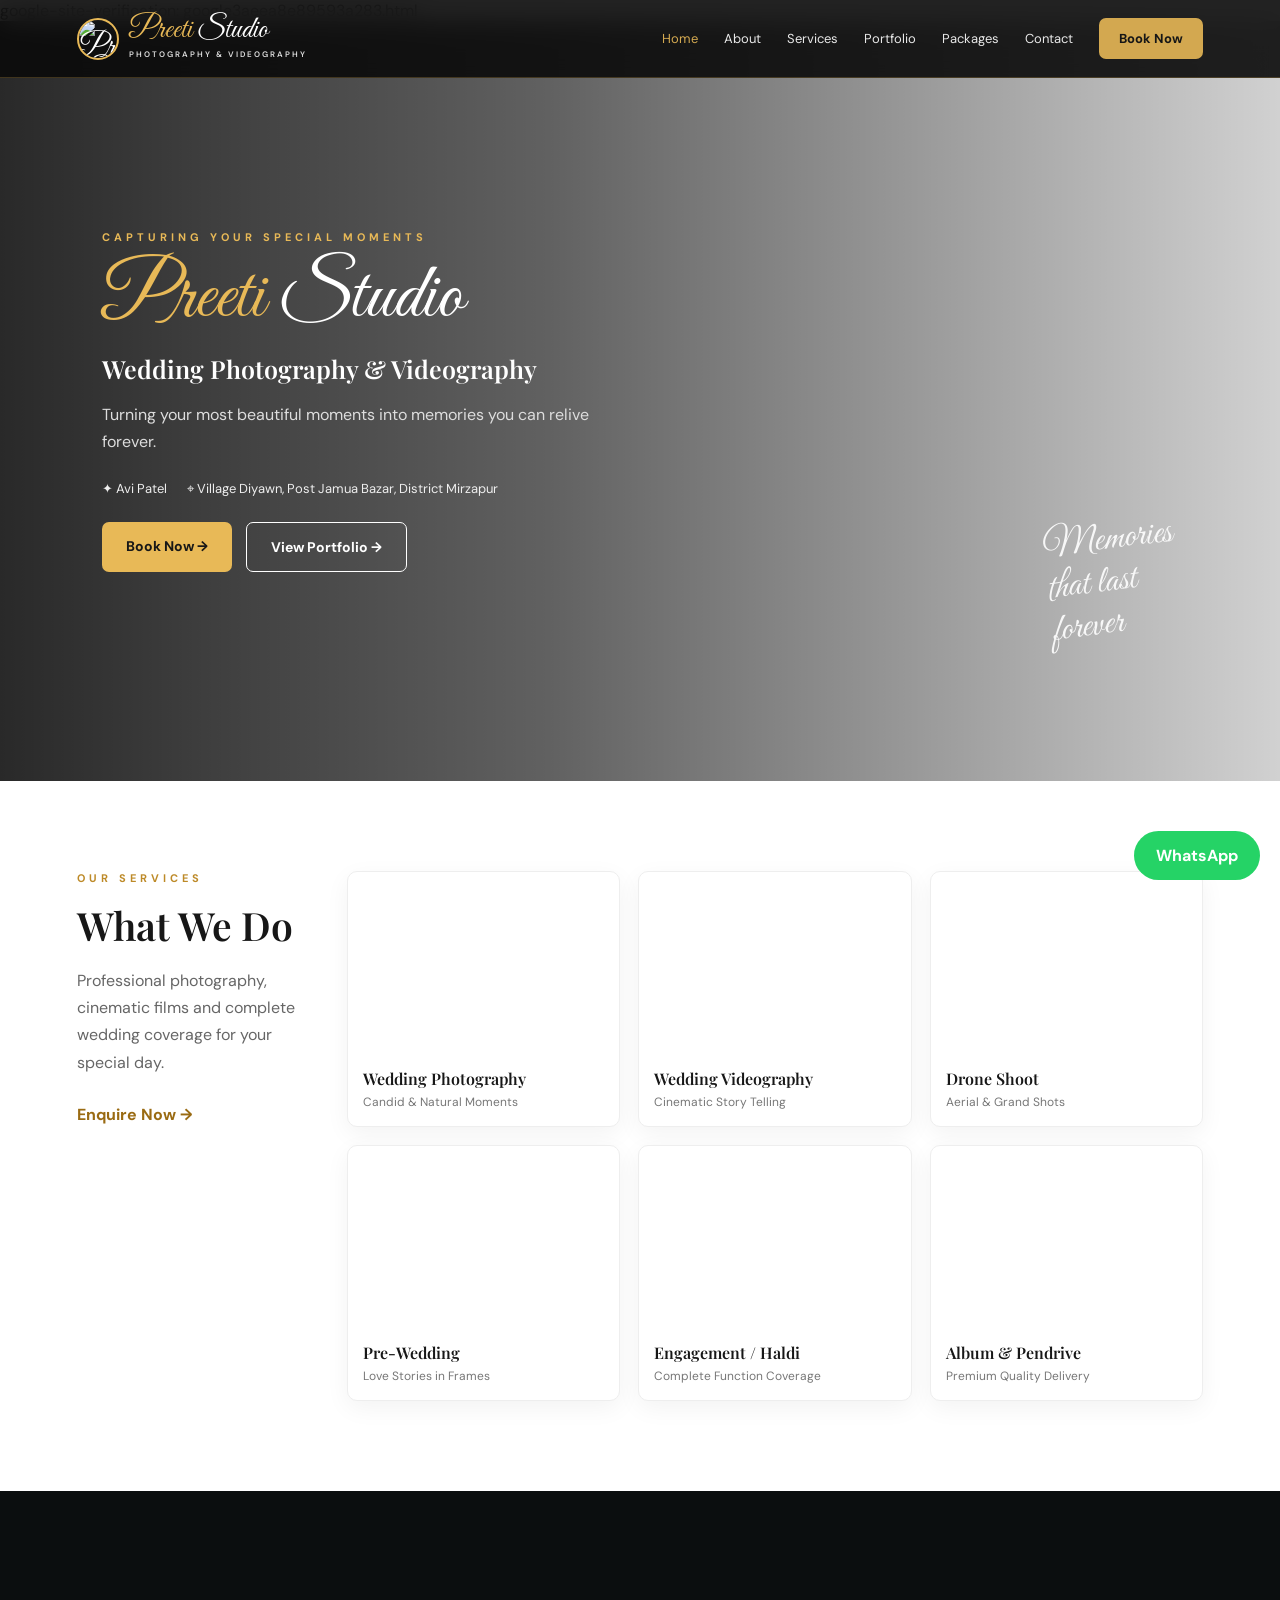
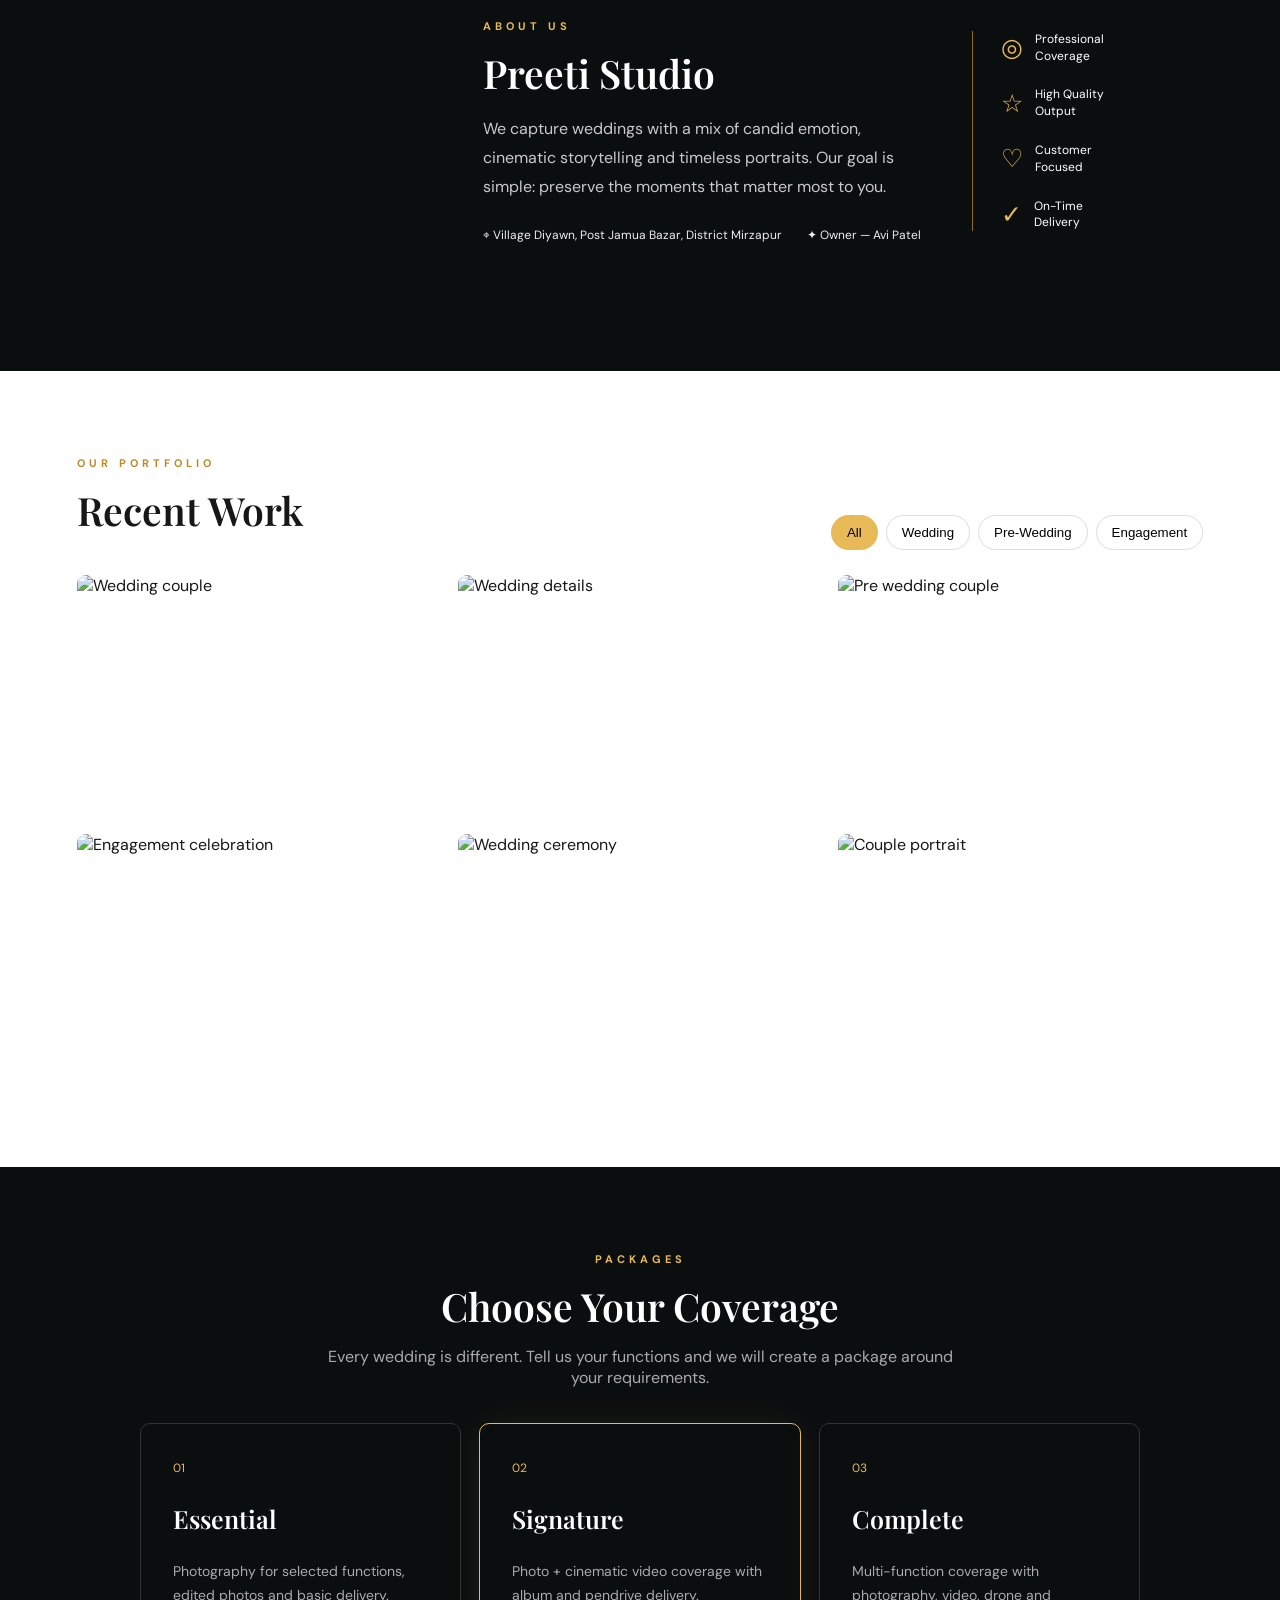
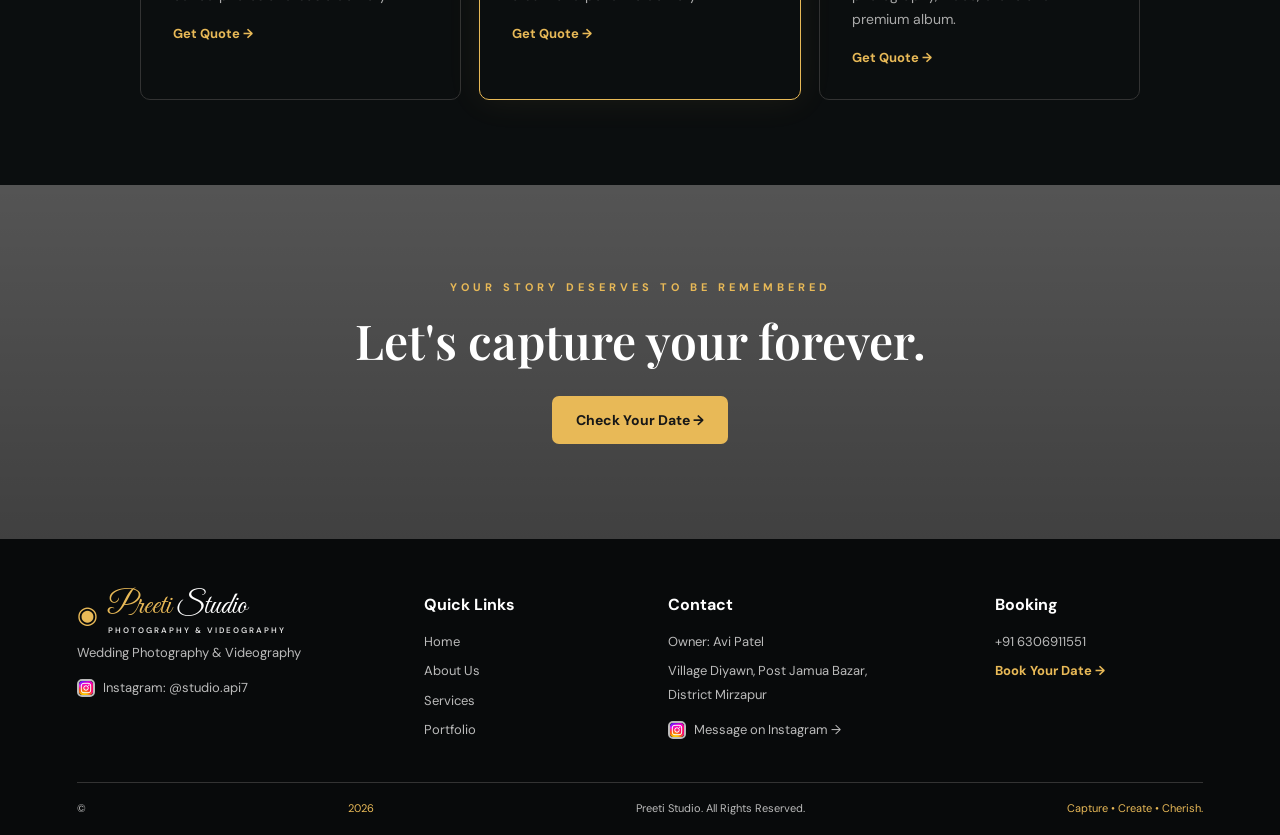
==== commit c802088f: "Add files via upload" ====
--- a/index.html
+++ b/index.html
@@ -1,325 +1,443 @@
-<!DOCTYPE html>
-<html lang="en">
-
-<head>
-  <meta charset="UTF-8">
-  <meta name="viewport" content="width=device-width, initial-scale=1.0">
-  <meta name="description"
-    content="Preeti Studio - Wedding Photography & Videography in Mirzapur|| studio-api7 || Api7.">
-  <meta name="description"
-    content="Preeti Studio - API7 Studio, professional photography, videography, wedding photography and cinematic video services.">
-  <meta name="keywords"
-    content="Preeti Studio, API7, API7 Studio, API7 Studio Hub, photography, videography, wedding photography">
-  <title>Preeti Studio || Studio.Api7 Wedding Photography & Videography</title>
-  <link rel="preconnect" href="https://fonts.googleapis.com">
-  <link rel="preconnect" href="https://fonts.gstatic.com" crossorigin>
-  <link
-    href="https://fonts.googleapis.com/css2?family=DM+Sans:wght@400;500;600;700&family=Playfair+Display:wght@500;600;700&family=Great+Vibes&display=swap"
-    rel="stylesheet">
-  <link rel="stylesheet" href="style.css">
-  <a href="google3aeea8e89593a283.html "></a>
-  google-site-verification: google3aeea8e89593a283.html
-</head>
-
-<body>
-  <header class="nav">
-    <a class="brand" href="#home">
-      <span class="brand-icon">◉</span>
-      <span><b>Preeti</b> Studio<small>PHOTOGRAPHY & VIDEOGRAPHY</small></span>
-    </a>
-    <button class="menu" aria-label="Open menu">☰</button>
-    <nav>
-      <a class="active" href="#home">Home</a>
-      <a href="#about">About</a>
-      <a href="#services">Services</a>
-      <a href="#portfolio">Portfolio</a>
-      <a href="#packages">Packages</a>
-      <a href="#contact">Contact</a>
-      <a class="nav-book openBooking" href="#contact">Book Now</a>
-    </nav>
-  </header>
-
-  <main id="home">
-    <section class="hero">
-      <div class="hero-overlay"></div>
-      <div class="hero-content">
-        <p class="eyebrow">CAPTURING YOUR SPECIAL MOMENTS</p>
-        <h1><span>Preeti</span> Studio</h1>
-        <h2>Wedding Photography & Videography</h2>
-        <p class="hero-copy">Turning your most beautiful moments into memories you can relive forever.</p>
-        <div class="hero-meta">
-          <span>✦ Avi Patel</span>
-          <span>⌖ Village Diyawn, Post Jamua Bazar, District Mirzapur</span>
-        </div>
-        <div class="buttons">
-          <a class="btn gold openBooking" href="#" id="openBooking">Book Now →</a>
-          <a class="btn outline" href="#portfolio">View Portfolio →</a>
-        </div>
-      </div>
-      <div class="hero-script">Memories<br>that last<br>forever</div>
-    </section>
-
-    <section class="services section" id="services">
-      <div class="section-intro">
-        <p class="eyebrow dark">OUR SERVICES</p>
-        <h2>What We Do</h2>
-        <p>Professional photography, cinematic films and complete wedding coverage for your special day.</p>
-        <a class="text-btn" href="#" id="enquireBtn">Enquire Now →</a>
-      </div>
-      <div class="service-grid">
-        <article class="service-card">
-          <div class="service-img wedding"></div>
-          <h3>Wedding Photography</h3>
-          <p>Candid & Natural Moments</p>
-        </article>
-        <article class="service-card">
-          <div class="service-img video"></div>
-          <h3>Wedding Videography</h3>
-          <p>Cinematic Story Telling</p>
-        </article>
-        <article class="service-card">
-          <div class="service-img drone"></div>
-          <h3>Drone Shoot</h3>
-          <p>Aerial & Grand Shots</p>
-        </article>
-        <article class="service-card">
-          <div class="service-img pre"></div>
-          <h3>Pre-Wedding</h3>
-          <p>Love Stories in Frames</p>
-        </article>
-        <article class="service-card">
-          <div class="service-img haldi"></div>
-          <h3>Engagement / Haldi</h3>
-          <p>Complete Function Coverage</p>
-        </article>
-        <article class="service-card">
-          <div class="service-img album"></div>
-          <h3>Album & Pendrive</h3>
-          <p>Premium Quality Delivery</p>
-        </article>
-      </div>
-    </section>
-
-    <section class="about section-dark" id="about">
-      <div class="camera-photo"></div>
-      <div class="about-copy">
-        <p class="eyebrow">ABOUT US</p>
-        <h2>Preeti Studio</h2>
-        <p>We capture weddings with a mix of candid emotion, cinematic storytelling and timeless portraits. Our goal is
-          simple: preserve the moments that matter most to you.</p>
-        <div class="facts">
-          <span>⌖ Village Diyawn, Post Jamua Bazar, District Mirzapur</span>
-          <span>✦ Owner — Avi Patel</span>
-        </div>
-      </div>
-      <div class="highlights">
-        <div>◎ <span>Professional<br>Coverage</span></div>
-        <div>☆ <span>High Quality<br>Output</span></div>
-        <div>♡ <span>Customer<br>Focused</span></div>
-        <div>✓ <span>On-Time<br>Delivery</span></div>
-      </div>
-    </section>
-
-    <section class="portfolio section" id="portfolio">
-      <div class="section-head">
-        <div>
-          <p class="eyebrow dark">OUR PORTFOLIO</p>
-          <h2>Recent Work</h2>
-        </div>
-        <div class="filters">
-          <button class="filter active" data-filter="all">All</button>
-          <button class="filter" data-filter="wedding">Wedding</button>
-          <button class="filter" data-filter="pre">Pre-Wedding</button>
-          <button class="filter" data-filter="engagement">Engagement</button>
-        </div>
-      </div>
-      <div class="gallery">
-        <div class="gallery-item wedding"><img
-            src="https://images.unsplash.com/photo-1519741497674-611481863552?auto=format&fit=crop&w=900&q=85"
-            alt="Wedding couple"></div>
-        <div class="gallery-item wedding"><img
-            src="https://images.unsplash.com/photo-1606800052052-a08af7148866?auto=format&fit=crop&w=900&q=85"
-            alt="Wedding details"></div>
-        <div class="gallery-item pre"><img
-            src="https://images.unsplash.com/photo-1537633552985-df8429e8048b?auto=format&fit=crop&w=900&q=85"
-            alt="Pre wedding couple"></div>
-        <div class="gallery-item engagement"><img
-            src="https://images.unsplash.com/photo-1520854221256-17451cc331bf?auto=format&fit=crop&w=900&q=85"
-            alt="Engagement celebration"></div>
-        <div class="gallery-item wedding"><img
-            src="https://images.unsplash.com/photo-1511285560929-80b456fea0bc?auto=format&fit=crop&w=900&q=85"
-            alt="Wedding ceremony"></div>
-        <div class="gallery-item pre"><img
-            src="https://images.unsplash.com/photo-1494972308805-463bc619d34e?auto=format&fit=crop&w=900&q=85"
-            alt="Couple portrait"></div>
-      </div>
-    </section>
-
-    <section class="packages section-dark" id="packages">
-      <p class="eyebrow">PACKAGES</p>
-      <h2>Choose Your Coverage</h2>
-      <p class="package-note">Every wedding is different. Tell us your functions and we will create a package around
-        your requirements.</p>
-      <div class="package-grid">
-        <article><span>01</span>
-          <h3>Essential</h3>
-          <p>Photography for selected functions, edited photos and basic delivery.</p><a href="#contact">Get Quote →</a>
-        </article>
-        <article class="featured"><span>02</span>
-          <h3>Signature</h3>
-          <p>Photo + cinematic video coverage with album and pendrive delivery.</p><a href="#contact">Get Quote →</a>
-        </article>
-        <article><span>03</span>
-          <h3>Complete</h3>
-          <p>Multi-function coverage with photography, video, drone and premium album.</p><a href="#contact">Get Quote
-            →</a>
-        </article>
-      </div>
-    </section>
-
-    <section class="cta">
-      <p class="eyebrow">YOUR STORY DESERVES TO BE REMEMBERED</p>
-      <h2>Let's capture your forever.</h2>
-      <a class="btn gold" href="#contact">Check Your Date →</a>
-    </section>
-    <div class="enquiry-overlay" id="enquiryOverlay">
-      <div class="enquiry-form">
-        <button class="enquiry-close" id="enquiryClose">&times;</button>
-
-        <p class="eyebrow dark">QUICK ENQUIRY</p>
-        <h2>Let's Connect</h2>
-        <p class="enquiry-subtitle">
-          Share your details and we'll get back to you shortly.
-        </p>
-        <form id="enquiryForm">
-          <input type="text" id="enquiryName" placeholder="Your Name" required>
-
-          <input type="tel" id="enquiryPhone" placeholder="Mobile Number" pattern="[0-9]{10}" maxlength="10" required>
-
-          <input type="text" id="enquiryLocation" placeholder="Your Location" required>
-
-          <button type="submit" class="enquiry-submit">
-            Send Enquiry →
-          </button>
-        </form>
-      </div>
-    </div>
-  </main>
-
-  <footer id="contact">
-    <div class="footer-brand">
-      <div class="brand"><span class="brand-icon">◉</span><span><b>Preeti</b> Studio<small>PHOTOGRAPHY &
-            VIDEOGRAPHY</small></span></div>
-      <p>Wedding Photography & Videography</p>
-      <a href="https://instagram.com/studio.api7" target="_blank" rel="noopener" class="instagram-link">
-        <img src="assets/instaicon.png" alt="Instagram" class="instagram-icon">
-        Instagram: @studio.api7
-      </a>
-    </div>
-    <div>
-      <h4>Quick Links</h4><a href="#home">Home</a><a href="#about">About Us</a><a href="#services">Services</a><a
-        href="#portfolio">Portfolio</a>
-    </div>
-    <div>
-      <h4>Contact</h4>
-      <p>Owner: Avi Patel</p>
-      <p>Village Diyawn, Post Jamua Bazar,<br>District Mirzapur</p><a href="https://instagram.com/studio.api7"
-        target="_blank" rel="noopener" class="instagram-link">
-        <img src="assets/instaicon.png" alt="Instagram" class="instagram-icon">
-        Message on Instagram →
-      </a>
-    </div>
-    <div>
-      <h4>Booking</h4>
-      <p>+91 6306911551</p><a class="footer-book openBooking" href="#contact">Book Your Date →</a>
-    </div>
-    <div class="copyright">© <span id="year"></span> Preeti Studio. All Rights Reserved. <span>Capture • Create •
-        Cherish.</span></div>
-  </footer>
-  <a href="https://wa.me/916306911551?text=Hello%20Preeti%20Studio%2C%20mujhe%20booking%20ke%20baare%20me%20jaankari%20chahiye."
-    target="_blank" class="whatsapp-button">
-    WhatsApp
-  </a>
-  <!-- Booking Form Overlay -->
-  <div class="booking-overlay" id="bookingOverlay">
-
-    <div class="booking-form-box">
-
-      <!-- Close Button -->
-      <button class="booking-close" id="closeBooking">&times;</button>
-
-      <h2>Book Your Event</h2>
-      <p class="booking-subtitle">
-        Fill in your details and we will contact you shortly.
-      </p>
-
-      <form id="bookingForm">
-
-        <div class="form-group">
-          <label>Your Name</label>
-          <input type="text" id="bookingName" placeholder="Enter your name" required>
-        </div>
-
-        <div class="form-group">
-          <label>Mobile Number</label>
-          <input type="tel" id="bookingPhone" placeholder="Enter mobile number" required>
-        </div>
-
-        <div class="form-group">
-          <label>Event Type</label>
-          <select id="bookingEvent" required>
-            <option value="">Select Event</option>
-            <option>Wedding</option>
-            <option>Engagement</option>
-            <option>Haldi</option>
-            <option>Mehandi</option>
-            <option>Haldi + Mehandi + Wedding</option>
-            <option>Engagement + Haldi + Mehandi + Wedding</option>
-            <option>Chheka/Tilak + Haldi + Mehandi + Wedding</option>
-            <option>Pre-Wedding</option>
-            <option>Birthday</option>
-            <option>Other</option>
-          </select>
-        </div>
-
-        <div class="form-group">
-          <label>Event Date</label>
-          <input type="date" id="bookingDate" required>
-        </div>
-
-        <div class="form-group">
-          <label>Event Location</label>
-          <input type="text" id="bookingLocation" placeholder="Enter event location" required>
-        </div>
-
-        <div class="form-group">
-          <label>Required Service</label>
-          <select id="bookingService" required>
-            <option value="">Select Service</option>
-            <option>Photography</option>
-            <option>Videography</option>
-            <option>Photography + Videography</option>
-            <option>Photography + Videography + Drone</option>
-            <option>Crane / Live Show</option>
-            <option>Complete Package</option>
-          </select>
-        </div>
-
-        <div class="form-group">
-          <label>Additional Details</label>
-          <textarea id="bookingMessage" placeholder="Tell us anything else about your event..."></textarea>
-        </div>
-
-        <button type="submit" class="booking-submit" id="bookingSubmit">
-           Send Booking Request
-        </button>
-
-      </form>
-
-    </div>
-  </div>
-
-  <script src="script.js"></script>
-</body>
-
+<!DOCTYPE html>
+<html lang="en">
+
+<head>
+  <meta charset="UTF-8">
+  <meta name="viewport" content="width=device-width, initial-scale=1.0">
+  <meta name="description"
+    content="Preeti Studio - Wedding Photography & Videography in Mirzapur|| studio-api7 || Api7.">
+  <meta name="description"
+    content="Preeti Studio - API7 Studio, professional photography, videography, wedding photography and cinematic video services.">
+  <meta name="keywords"
+    content="Preeti Studio, API7, API7 Studio, API7 Studio Hub, photography, videography, wedding photography">
+  <title>Preeti Studio || Studio.Api7 Wedding Photography & Videography</title>
+      
+
+<!-- Website Favicon -->
+<link rel="icon" type="image/jpeg" href="assets/Preeti_studio_logo1.jpg">
+
+  <link rel="preconnect" href="https://fonts.googleapis.com">
+  <link rel="preconnect" href="https://fonts.gstatic.com" crossorigin>
+  <link
+    href="https://fonts.googleapis.com/css2?family=DM+Sans:wght@400;500;600;700&family=Playfair+Display:wght@500;600;700&family=Great+Vibes&display=swap"
+    rel="stylesheet">
+  <link rel="stylesheet" href="style.css">
+  <a href="google3aeea8e89593a283.html "></a>
+  google-site-verification: google3aeea8e89593a283.html
+</head>
+
+<body>
+  <header class="nav">
+    
+
+<a class="brand" href="#home">
+    <img
+        src="assets/Preeti_studio_logo.jpeg"
+        alt="Preeti Studio Logo"
+        class="brand-logo">
+
+    <span>
+        <b>Preeti</b> Studio
+        <small>PHOTOGRAPHY & VIDEOGRAPHY</small>
+    </span>
+</a>
+
+
+    <button class="menu" aria-label="Open menu">☰</button>
+    <nav>
+      <a class="active" href="#home">Home</a>
+      <a href="#about">About</a>
+      <a href="#services">Services</a>
+      <a href="#portfolio">Portfolio</a>
+      <a href="#packages">Packages</a>
+      <a href="#contact">Contact</a>
+      <a class="nav-book openBooking" href="#contact">Book Now</a>
+    </nav>
+  </header>
+
+  <main id="home">
+    <section class="hero">
+      <div class="hero-overlay"></div>
+      <div class="hero-content">
+        <p class="eyebrow">CAPTURING YOUR SPECIAL MOMENTS</p>
+        <h1><span>Preeti</span> Studio</h1>
+        <h2>Wedding Photography & Videography</h2>
+        <p class="hero-copy">Turning your most beautiful moments into memories you can relive forever.</p>
+        <div class="hero-meta">
+          <span>✦ Avi Patel</span>
+          <span>⌖ Village Diyawn, Post Jamua Bazar, District Mirzapur</span>
+        </div>
+        <div class="buttons">
+          <a class="btn gold openBooking" href="#" id="openBooking">Book Now →</a>
+          <a class="btn outline" href="#portfolio">View Portfolio →</a>
+        </div>
+      </div>
+      <div class="hero-script">Memories<br>that last<br>forever</div>
+    </section>
+
+    <section class="services section" id="services">
+      <div class="section-intro">
+        <p class="eyebrow dark">OUR SERVICES</p>
+        <h2>What We Do</h2>
+        <p>Professional photography, cinematic films and complete wedding coverage for your special day.</p>
+        <a class="text-btn" href="#" id="enquireBtn">Enquire Now →</a>
+      </div>
+      <div class="service-grid">
+        <article class="service-card">
+          <div class="service-img wedding"></div>
+          <h3>Wedding Photography</h3>
+          <p>Candid & Natural Moments</p>
+        </article>
+        <article class="service-card">
+          <div class="service-img video"></div>
+          <h3>Wedding Videography</h3>
+          <p>Cinematic Story Telling</p>
+        </article>
+        <article class="service-card">
+          <div class="service-img drone"></div>
+          <h3>Drone Shoot</h3>
+          <p>Aerial & Grand Shots</p>
+        </article>
+        <article class="service-card">
+          <div class="service-img pre"></div>
+          <h3>Pre-Wedding</h3>
+          <p>Love Stories in Frames</p>
+        </article>
+        <article class="service-card">
+          <div class="service-img haldi"></div>
+          <h3>Engagement / Haldi</h3>
+          <p>Complete Function Coverage</p>
+        </article>
+        <article class="service-card">
+          <div class="service-img album"></div>
+          <h3>Album & Pendrive</h3>
+          <p>Premium Quality Delivery</p>
+        </article>
+      </div>
+    </section>
+
+    <section class="about section-dark" id="about">
+      <div class="camera-photo"></div>
+      <div class="about-copy">
+        <p class="eyebrow">ABOUT US</p>
+        <h2>Preeti Studio</h2>
+        <p>We capture weddings with a mix of candid emotion, cinematic storytelling and timeless portraits. Our goal is
+          simple: preserve the moments that matter most to you.</p>
+        <div class="facts">
+          <span>⌖ Village Diyawn, Post Jamua Bazar, District Mirzapur</span>
+          <span>✦ Owner — Avi Patel</span>
+        </div>
+      </div>
+      <div class="highlights">
+        <div>◎ <span>Professional<br>Coverage</span></div>
+        <div>☆ <span>High Quality<br>Output</span></div>
+        <div>♡ <span>Customer<br>Focused</span></div>
+        <div>✓ <span>On-Time<br>Delivery</span></div>
+      </div>
+    </section>
+
+    <section class="portfolio section" id="portfolio">
+      <div class="section-head">
+        <div>
+          <p class="eyebrow dark">OUR PORTFOLIO</p>
+          <h2>Recent Work</h2>
+        </div>
+        <div class="filters">
+          <button class="filter active" data-filter="all">All</button>
+          <button class="filter" data-filter="wedding">Wedding</button>
+          <button class="filter" data-filter="pre">Pre-Wedding</button>
+          <button class="filter" data-filter="engagement">Engagement</button>
+        </div>
+      </div>
+      <div class="gallery">
+        <div class="gallery-item wedding"><img
+            src="https://images.unsplash.com/photo-1519741497674-611481863552?auto=format&fit=crop&w=900&q=85"
+            alt="Wedding couple"></div>
+        <div class="gallery-item wedding"><img
+            src="https://images.unsplash.com/photo-1606800052052-a08af7148866?auto=format&fit=crop&w=900&q=85"
+            alt="Wedding details"></div>
+        <div class="gallery-item pre"><img
+            src="https://images.unsplash.com/photo-1537633552985-df8429e8048b?auto=format&fit=crop&w=900&q=85"
+            alt="Pre wedding couple"></div>
+        <div class="gallery-item engagement"><img
+            src="https://images.unsplash.com/photo-1520854221256-17451cc331bf?auto=format&fit=crop&w=900&q=85"
+            alt="Engagement celebration"></div>
+        <div class="gallery-item wedding"><img
+            src="https://images.unsplash.com/photo-1511285560929-80b456fea0bc?auto=format&fit=crop&w=900&q=85"
+            alt="Wedding ceremony"></div>
+        <div class="gallery-item pre"><img
+            src="https://images.unsplash.com/photo-1494972308805-463bc619d34e?auto=format&fit=crop&w=900&q=85"
+            alt="Couple portrait"></div>
+      </div>
+    </section>
+
+    <section class="packages section-dark" id="packages">
+      <p class="eyebrow">PACKAGES</p>
+      <h2>Choose Your Coverage</h2>
+      <p class="package-note">Every wedding is different. Tell us your functions and we will create a package around
+        your requirements.</p>
+      <div class="package-grid">
+        <article><span>01</span>
+          <h3>Essential</h3>
+          <p>Photography for selected functions, edited photos and basic delivery.</p><a href="#contact">Get Quote →</a>
+        </article>
+        <article class="featured"><span>02</span>
+          <h3>Signature</h3>
+          <p>Photo + cinematic video coverage with album and pendrive delivery.</p><a href="#contact">Get Quote →</a>
+        </article>
+        <article><span>03</span>
+          <h3>Complete</h3>
+          <p>Multi-function coverage with photography, video, drone and premium album.</p><a href="#contact">Get Quote
+            →</a>
+        </article>
+      </div>
+    </section>
+
+    <section class="cta">
+      <p class="eyebrow">YOUR STORY DESERVES TO BE REMEMBERED</p>
+      <h2>Let's capture your forever.</h2>
+      <a class="btn gold" href="#contact">Check Your Date →</a>
+    </section>
+    <div class="enquiry-overlay" id="enquiryOverlay">
+      <div class="enquiry-form">
+        <button class="enquiry-close" id="enquiryClose">&times;</button>
+
+        <p class="eyebrow dark">QUICK ENQUIRY</p>
+        <h2>Let's Connect</h2>
+        <p class="enquiry-subtitle">
+          Share your details and we'll get back to you shortly.
+        </p>
+        <form id="enquiryForm">
+          <input type="text" id="enquiryName" placeholder="Your Name" required>
+
+          <input type="tel" id="enquiryPhone" placeholder="Mobile Number" pattern="[0-9]{10}" maxlength="10" required>
+
+          <input type="text" id="enquiryLocation" placeholder="Your Location" required>
+
+          <button type="submit" class="enquiry-submit">
+            Send Enquiry →
+          </button>
+        </form>
+      </div>
+    </div>
+  </main>
+
+  <footer id="contact">
+    <div class="footer-brand">
+      <div class="brand"><span class="brand-icon">◉</span><span><b>Preeti</b> Studio<small>PHOTOGRAPHY &
+            VIDEOGRAPHY</small></span></div>
+      <p>Wedding Photography & Videography</p>
+      <a href="https://instagram.com/studio.api7" target="_blank" rel="noopener" class="instagram-link">
+        <img src="assets/instaicon.png" alt="Instagram" class="instagram-icon">
+        Instagram: @studio.api7
+      </a>
+    </div>
+    <div>
+      <h4>Quick Links</h4><a href="#home">Home</a><a href="#about">About Us</a><a href="#services">Services</a><a
+        href="#portfolio">Portfolio</a>
+    </div>
+    <div>
+      <h4>Contact</h4>
+      <p>Owner: Avi Patel</p>
+      <p>Village Diyawn, Post Jamua Bazar,<br>District Mirzapur</p><a href="https://instagram.com/studio.api7"
+        target="_blank" rel="noopener" class="instagram-link">
+        <img src="assets/instaicon.png" alt="Instagram" class="instagram-icon">
+        Message on Instagram →
+      </a>
+    </div>
+    <div>
+      <h4>Booking</h4>
+      <p>+91 6306911551</p><a class="footer-book openBooking" href="#contact">Book Your Date →</a>
+    </div>
+    <div class="copyright">© <span id="year"></span> Preeti Studio. All Rights Reserved. <span>Capture • Create •
+        Cherish.</span></div>
+  </footer>
+  <a href="https://wa.me/916306911551?text=Hello%20Preeti%20Studio%2C%20mujhe%20booking%20ke%20baare%20me%20jaankari%20chahiye."
+    target="_blank" class="whatsapp-button">
+    WhatsApp
+  </a>
+  
+<!-- Booking Form Overlay -->
+<div class="booking-overlay" id="bookingOverlay">
+  <div class="booking-form-box">
+    <button type="button" class="booking-close" id="closeBooking" aria-label="Close booking form">&times;</button>
+
+    <p class="eyebrow dark">PREETI STUDIO</p>
+    <h2>Book Your Event</h2>
+    <p class="booking-subtitle">Share your details and event requirements with us.</p>
+
+    <form id="bookingForm">
+      <h3 class="booking-section-title">1. Booking Person Details</h3>
+
+      <div class="form-group">
+        <label for="bookingName">Full Name *</label>
+        <input type="text" id="bookingName" placeholder="Enter your full name" autocomplete="name" required>
+      </div>
+
+      <div class="form-group">
+        <label for="bookingPhone">Mobile Number *</label>
+        <input type="tel" id="bookingPhone" placeholder="10-digit mobile number"
+          inputmode="numeric" pattern="[0-9]{10}" maxlength="10"
+          autocomplete="tel-national" required>
+      </div>
+
+      <div class="form-group">
+        <label for="bookingEmail">Gmail / Email Address *</label>
+        <input type="email" id="bookingEmail" placeholder="you@gmail.com"
+          autocomplete="email" required>
+      </div>
+
+      <div class="booking-divider"></div>
+
+      <h3 class="booking-section-title">2. Guardian Details</h3>
+
+      <label class="self-check">
+        <input type="checkbox" id="guardianIsSelf" checked>
+        <span>Booking person is the guardian (Self)</span>
+      </label>
+
+      <div class="form-group">
+        <label for="guardianName">Guardian Name *</label>
+        <input type="text" id="guardianName" placeholder="Guardian full name" required>
+      </div>
+
+      <div class="form-group">
+        <label for="guardianPhone">Guardian Mobile Number *</label>
+        <input type="tel" id="guardianPhone" placeholder="10-digit mobile number"
+          inputmode="numeric" pattern="[0-9]{10}" maxlength="10" required>
+      </div>
+
+      <div class="form-group">
+        <label for="guardianEmail">Guardian Email (Optional)</label>
+        <input type="email" id="guardianEmail" placeholder="guardian@gmail.com">
+      </div>
+<!-- adding signature option start -->
+ 
+<div class="booking-divider"></div>
+
+<div id="signatureSection">
+  <h3 class="booking-section-title">4. Customer Signature *</h3>
+
+  <p class="booking-help">
+    Draw your signature on the screen or upload a PNG/JPG image.
+  </p>
+
+  <div class="signature-mode-tabs">
+    <button type="button" id="signatureDrawTab"
+      class="signature-mode-btn active">
+      Draw Signature
+    </button>
+
+    <button type="button" id="signatureUploadTab"
+      class="signature-mode-btn">
+      Upload Signature
+    </button>
+  </div>
+
+  <div id="signatureDrawPanel" class="signature-panel">
+    <canvas id="signatureCanvas"
+      class="signature-canvas"
+      width="900" height="260"
+      aria-label="Draw your signature here"></canvas>
+
+    <button type="button" id="clearSignatureBtn">
+      Clear Signature
+    </button>
+  </div>
+
+  <div id="signatureUploadPanel" class="signature-panel" hidden>
+    <div class="form-group">
+      <label for="signatureFile">
+        Choose Signature Image (PNG/JPG, maximum 1 MB)
+      </label>
+      <input type="file" id="signatureFile"
+        accept="image/png,image/jpeg">
+    </div>
+
+    <img id="signatureUploadPreview"
+      alt="Uploaded signature preview" hidden>
+
+    <button type="button" id="removeUploadedSignature">
+      Remove Uploaded Signature
+    </button>
+  </div>
+
+  <label class="self-check signature-consent">
+    <input type="checkbox" id="signatureConsent" required>
+    <span>
+      I agree to provide this signature to Preeti Studio for my booking
+      records.
+    </span>
+  </label>
+
+  <p id="signatureStatus" class="booking-help" aria-live="polite"></p>
+</div>
+
+ <!-- signature option end -->
+      
+<div class="booking-divider"></div>
+
+<div class="events-heading">
+    <div>
+        <h3 class="booking-section-title">3. Event Details</h3>
+        <p class="booking-help">First select the event side and location.</p>
+    </div>
+</div>
+
+<div class="event-common-details">
+    <label class="common-label">Event kis side ka hai? *</label>
+
+    <div class="event-side-options">
+        <label class="event-side-option">
+            <input type="radio" name="eventSide"
+                value="Bride (Girls)" required>
+            <span>Bride (Girls)</span>
+        </label>
+
+        <label class="event-side-option">
+            <input type="radio" name="eventSide"
+                value="Groom (Boys)" required>
+            <span>Groom (Boys)</span>
+        </label>
+    </div>
+
+    <div class="form-group">
+        <label for="commonEventLocation">Event Location *</label>
+        <input type="text" id="commonEventLocation"
+            placeholder="Enter venue / city / address" required>
+    </div>
+</div>
+
+<div class="events-heading">
+    <p class="booking-help">Now add each function and its services.</p>
+    <button type="button" class="add-event-btn" id="addEventBtn">
+        + Add Event
+    </button>
+</div>
+
+
+
+      <div id="eventList"></div>
+
+      <div class="form-group">
+        <label for="bookingMessage">Additional Message (Optional)</label>
+        <textarea id="bookingMessage" rows="4"
+          placeholder="Any special requirements or instructions?"></textarea>
+      </div>
+
+      <button type="submit" class="booking-submit" id="bookingSubmit">
+        Review Booking Details
+      </button>
+
+      <p class="booking-help booking-notice">
+        Please check all details before continuing.
+      </p>
+    </form>
+  </div>
+</div>
+
+
+  <script src="script.js"></script>
+</body>
+
 </html>
--- a/style.css
+++ b/style.css
@@ -1109,3 +1109,502 @@
         overflow-wrap: anywhere;
     }
 }
+
+/* ============================
+   NEW MULTI-EVENT BOOKING FORM
+============================ */
+
+.booking-overlay {
+    padding: 14px;
+    overflow-y: auto;
+    overscroll-behavior: contain;
+}
+
+.booking-form-box {
+    width: 100%;
+    max-width: 620px;
+    max-height: 92vh;
+    overflow-y: auto;
+    overscroll-behavior: contain;
+    padding: 30px;
+    color: #171717;
+}
+
+.booking-form-box h2 {
+    font-family: "Playfair Display", serif;
+    font-size: 30px;
+    margin-bottom: 8px;
+}
+
+.booking-section-title {
+    margin: 4px 0 12px;
+    font-family: "Playfair Display", serif;
+    font-size: 19px;
+    color: #171717;
+}
+
+.booking-divider {
+    height: 1px;
+    background: #e8e0d0;
+    margin: 8px 0;
+}
+
+.booking-help {
+    color: #777;
+    font-size: 12px;
+    line-height: 1.6;
+    margin: 5px 0 12px;
+}
+
+.self-check {
+    display: flex;
+    align-items: center;
+    gap: 10px;
+    margin: 4px 0 14px;
+    padding: 12px;
+    background: #fbf6e9;
+    border: 1px solid #ead8a9;
+    border-radius: 8px;
+    font-size: 13px;
+    font-weight: 600;
+    cursor: pointer;
+}
+
+.self-check input,
+.service-option input {
+    width: 17px;
+    height: 17px;
+    accent-color: #bd8a28;
+    flex-shrink: 0;
+}
+
+.events-heading {
+    display: flex;
+    justify-content: space-between;
+    align-items: center;
+    gap: 12px;
+    margin-bottom: 14px;
+}
+
+.events-heading .booking-section-title {
+    margin-bottom: 4px;
+}
+
+.add-event-btn,
+.remove-event-btn {
+    border: 1px solid #bd8a28;
+    background: #fffaf0;
+    color: #7d5815;
+    padding: 10px 13px;
+    border-radius: 7px;
+    font: 700 12px "DM Sans", sans-serif;
+    cursor: pointer;
+}
+
+.event-card {
+    border: 1px solid #e5d7b7;
+    border-radius: 12px;
+    padding: 17px;
+    margin-bottom: 16px;
+    background: #fffdf8;
+}
+
+.event-card-heading {
+    display: flex;
+    align-items: center;
+    justify-content: space-between;
+    gap: 10px;
+    margin-bottom: 15px;
+}
+
+.event-card-heading h4 {
+    margin: 0;
+    font-size: 15px;
+}
+
+.remove-event-btn {
+    padding: 7px 10px;
+    border-color: #e5bcbc;
+    background: #fff5f5;
+    color: #a12b2b;
+}
+
+.event-fields {
+    display: grid;
+    grid-template-columns: 1fr 1fr;
+    gap: 14px;
+}
+
+.event-fields .form-group {
+    min-width: 0;
+}
+
+.event-fields .form-group:first-child {
+    grid-column: 1 / -1;
+}
+
+.event-card .form-group label,
+.booking-form-box .form-group label {
+    font-size: 13px;
+}
+
+.event-card input,
+.event-card select {
+    width: 100%;
+    min-width: 0;
+    padding: 11px;
+    border: 1px solid #d8d8d8;
+    border-radius: 7px;
+    background: #fff;
+    font: 14px "DM Sans", sans-serif;
+}
+
+.service-title {
+    font-size: 13px;
+    font-weight: 700;
+    margin: 17px 0 10px;
+}
+
+.service-options {
+    display: grid;
+    grid-template-columns: 1fr 1fr;
+    gap: 9px;
+}
+
+.service-option {
+    display: flex;
+    align-items: center;
+    gap: 9px;
+    min-width: 0;
+    padding: 11px;
+    border: 1px solid #e4dfd3;
+    border-radius: 8px;
+    background: #fff;
+    font-size: 12px;
+    cursor: pointer;
+}
+
+.service-option:has(input:checked) {
+    border-color: #bd8a28;
+    background: #fff7e5;
+}
+
+.booking-notice {
+    text-align: center;
+    margin-bottom: 0;
+}
+
+.booking-submit:disabled {
+    opacity: 0.65;
+    cursor: not-allowed;
+}
+
+.booking-form-box input:focus,
+.booking-form-box select:focus,
+.booking-form-box textarea:focus {
+    border-color: #bd8a28;
+    box-shadow: 0 0 0 2px rgba(189, 138, 40, 0.12);
+}
+
+@media (max-width: 600px) {
+    .booking-overlay {
+        padding: 8px;
+        align-items: flex-start;
+    }
+
+    .booking-form-box {
+        max-height: 96vh;
+        padding: 24px 16px;
+        border-radius: 13px;
+        margin: auto 0;
+    }
+
+    .booking-form-box h2 {
+        font-size: 25px;
+    }
+
+    .booking-section-title {
+        font-size: 17px;
+    }
+
+    .events-heading {
+        align-items: flex-start;
+    }
+
+    .add-event-btn {
+        flex-shrink: 0;
+        padding: 9px;
+    }
+
+    .event-card {
+        padding: 12px;
+    }
+
+    .event-fields {
+        grid-template-columns: 1fr;
+        gap: 12px;
+    }
+
+    .event-fields .form-group:first-child {
+        grid-column: auto;
+    }
+
+    .service-options {
+        grid-template-columns: 1fr;
+    }
+}
+
+/* Common event details: side and location */
+.event-common-details {
+    padding: 16px;
+    margin-bottom: 18px;
+    background: #fffdf8;
+    border: 1px solid #e5d7b7;
+    border-radius: 10px;
+}
+
+.common-label {
+    display: block;
+    margin-bottom: 10px;
+    font-size: 13px;
+    font-weight: 700;
+    color: #171717;
+}
+
+.event-side-options {
+    display: flex;
+    flex-wrap: wrap;
+    gap: 12px;
+    margin-bottom: 18px;
+}
+
+.event-side-option {
+    display: flex;
+    align-items: center;
+    gap: 8px;
+    padding: 11px 13px;
+    border: 1px solid #e4dfd3;
+    border-radius: 8px;
+    background: #fff;
+    cursor: pointer;
+    font-size: 13px;
+}
+
+.event-side-option input[type="radio"] {
+    width: 16px;
+    height: 16px;
+    margin: 0;
+    flex: 0 0 16px;
+    accent-color: #bd8a28;
+}
+
+.event-side-option:has(input:checked) {
+    border-color: #bd8a28;
+    background: #fff7e5;
+}
+
+.event-common-details .form-group {
+    margin-bottom: 0;
+}
+
+@media (max-width: 600px) {
+    .event-side-options {
+        flex-direction: column;
+        gap: 8px;
+    }
+}
+
+
+
+/* Fix Required Services checkbox layout */
+.service-options {
+    display: grid;
+    grid-template-columns: repeat(2, minmax(0, 1fr));
+    gap: 10px;
+    width: 100%;
+}
+
+.service-option {
+    display: flex;
+    align-items: center;
+    justify-content: flex-start;
+    gap: 8px;
+    width: 100%;
+    min-width: 0;
+    padding: 10px;
+    box-sizing: border-box;
+    overflow: hidden;
+    white-space: normal;
+}
+
+.service-option input[type="checkbox"] {
+    appearance: auto;
+    -webkit-appearance: checkbox;
+    display: block;
+    flex: 0 0 16px;
+    width: 16px !important;
+    min-width: 16px;
+    max-width: 16px;
+    height: 16px !important;
+    margin: 0;
+    padding: 0;
+    box-sizing: border-box;
+}
+
+.service-option span {
+    display: block;
+    flex: 1 1 0;
+    width: 0;
+    min-width: 0;
+    margin: 0;
+    padding: 0;
+    font-size: 12px;
+    line-height: 1.4;
+    white-space: normal;
+    overflow-wrap: anywhere;
+    word-break: normal;
+}
+
+@media (max-width: 600px) {
+    .service-options {
+        grid-template-columns: 1fr;
+    }
+}
+
+.event-header-actions {
+    display: flex;
+    align-items: center;
+    justify-content: flex-end;
+    gap: 8px;
+    flex-wrap: wrap;
+}
+
+.add-event-inline-btn {
+    border: 1px solid #bd8a28;
+    background: #fffaf0;
+    color: #7d5815;
+    padding: 7px 10px;
+    border-radius: 7px;
+    font: 700 12px "DM Sans", sans-serif;
+    cursor: pointer;
+}
+
+.add-event-inline-btn:hover {
+    background: #bd8a28;
+    color: #fff;
+}
+
+@media (max-width: 600px) {
+    .event-header-actions {
+        gap: 6px;
+    }
+
+    .add-event-inline-btn {
+        padding: 7px 8px;
+    }
+}
+/* style for signature start */
+
+/* Customer signature section */
+.signature-mode-tabs {
+  display: flex;
+  gap: 10px;
+  margin: 14px 0;
+}
+
+.signature-mode-btn {
+  flex: 1;
+  padding: 11px;
+  border: 1px solid #444;
+  border-radius: 8px;
+  background: #171717;
+  color: #fff;
+  cursor: pointer;
+}
+
+.signature-mode-btn.active {
+  border-color: #e8b957;
+  color: #e8b957;
+}
+
+.signature-canvas {
+  display: block;
+  width: 100%;
+  height: 180px;
+  background: #fff;
+  border: 1px dashed #b99a54;
+  border-radius: 8px;
+  touch-action: none;
+  cursor: crosshair;
+}
+
+.signature-panel[hidden] {
+  display: none !important;
+}
+
+#signatureUploadPreview {
+  display: block;
+  max-width: 100%;
+  max-height: 180px;
+  margin: 12px 0;
+  object-fit: contain;
+  background: #fff;
+  border: 1px solid #444;
+  border-radius: 8px;
+}
+
+.signature-consent {
+  margin-top: 16px;
+  align-items: flex-start;
+}
+
+/* style for signature end */
+ 
+/* logo addition start  */
+
+
+/* Logo beside Preeti Studio title */
+.nav .brand {
+    display: flex;
+    align-items: center;
+    gap: 10px;
+    flex-shrink: 0;
+}
+
+.nav .brand-logo {
+    display: block;
+    width: 42px;
+    height: 42px;
+    object-fit: contain;
+    flex-shrink: 0;
+}
+
+@media (max-width: 600px) {
+    .nav .brand-logo {
+        width: 34px;
+        height: 34px;
+    }
+}
+
+.nav .brand-logo {
+    display: block;
+    width: 42px;
+    height: 42px;
+    max-width: 100%;
+    object-fit: cover;
+    object-position: center;
+    border-radius: 50%;
+    flex-shrink: 0;
+    border: 2px solid #e8b957;
+    overflow: hidden;
+}
+
+@media (max-width: 600px) {
+    .nav .brand-logo {
+        width: 34px;
+        height: 34px;
+    }
+}
+
+
+/* logo addition end  */
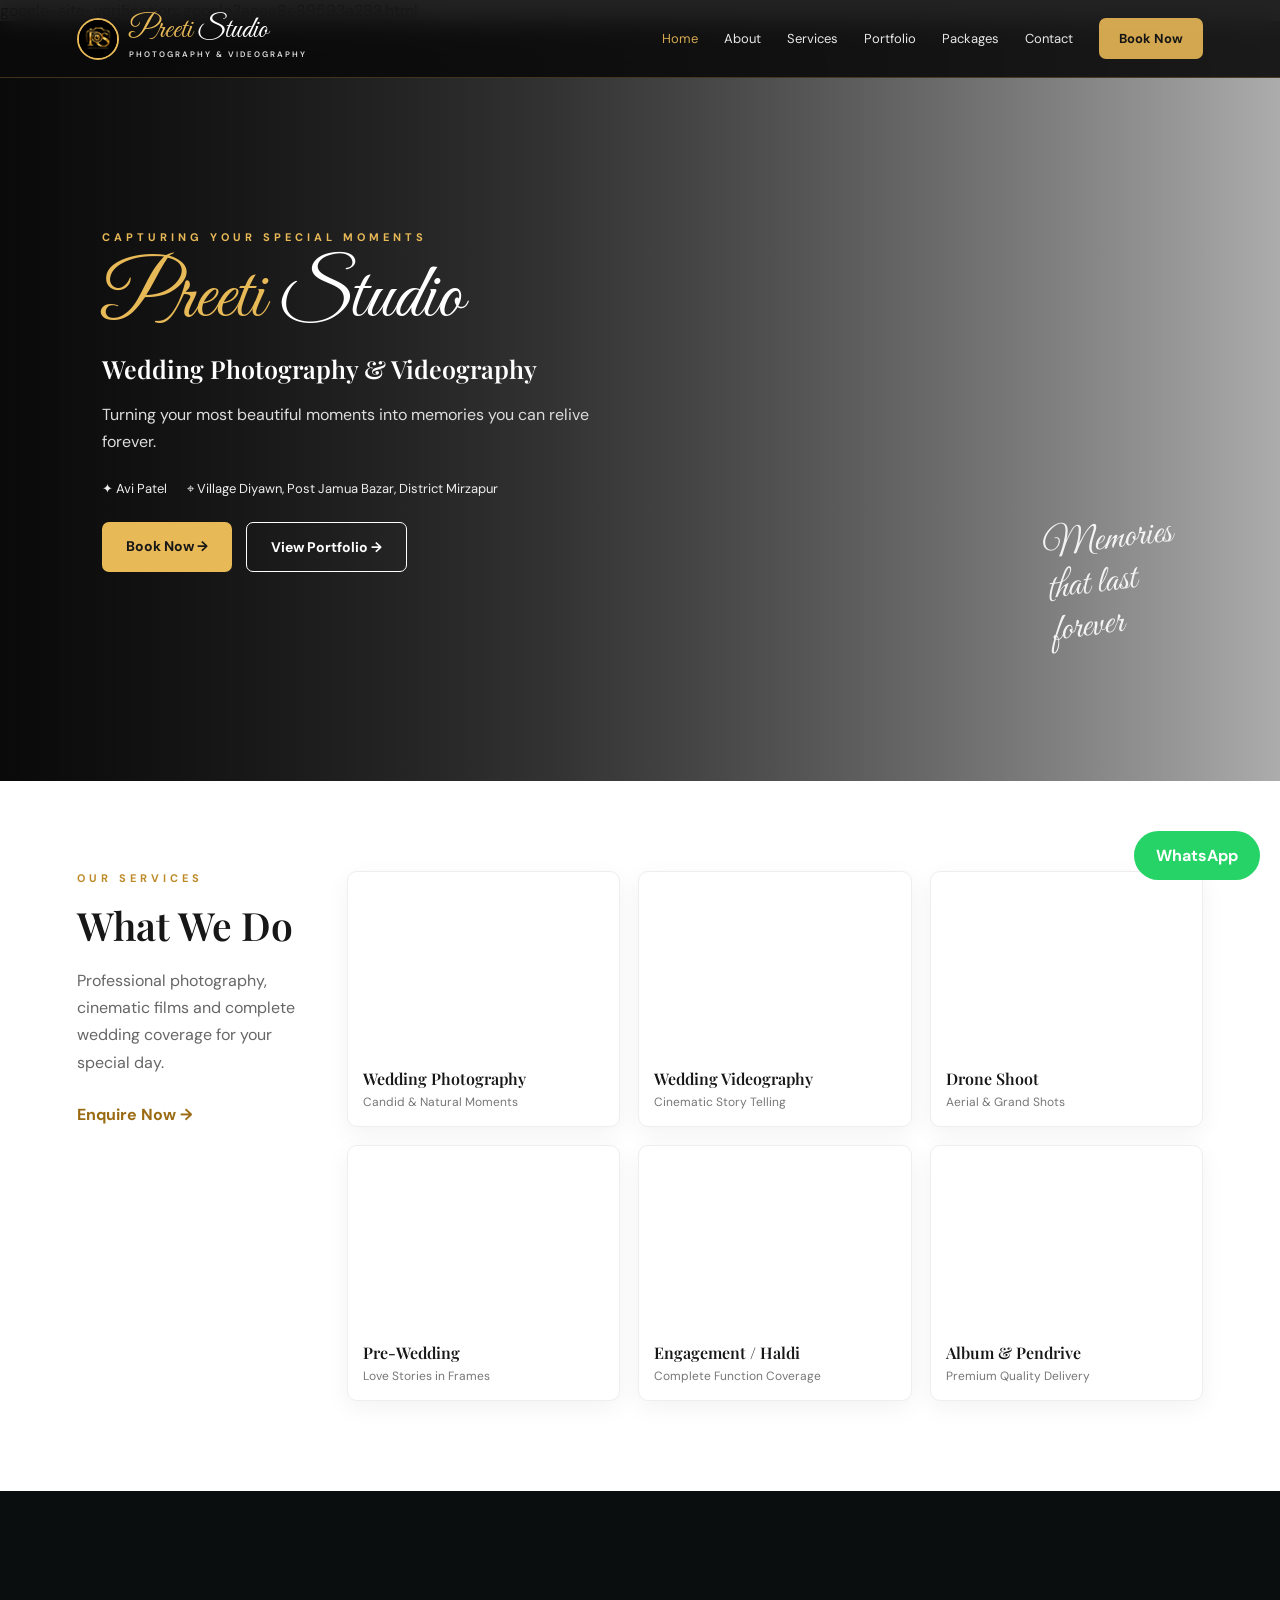
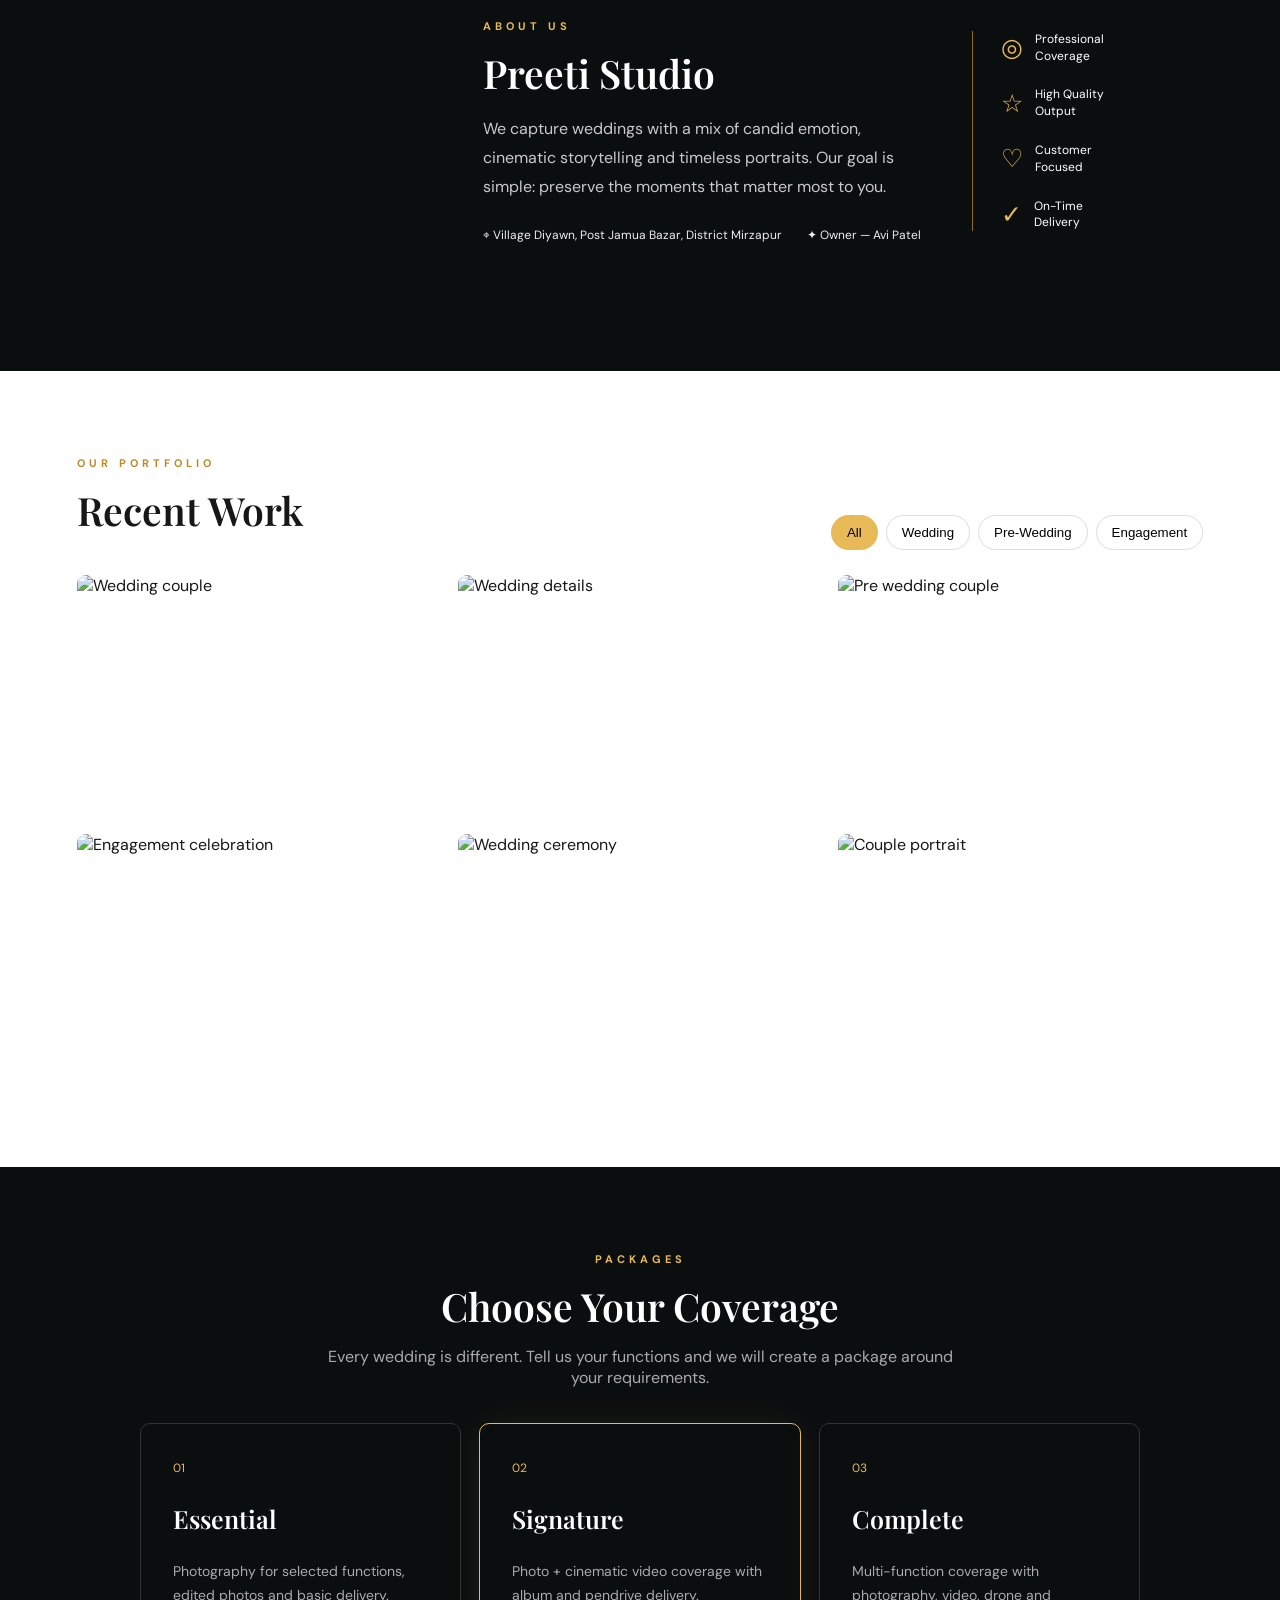
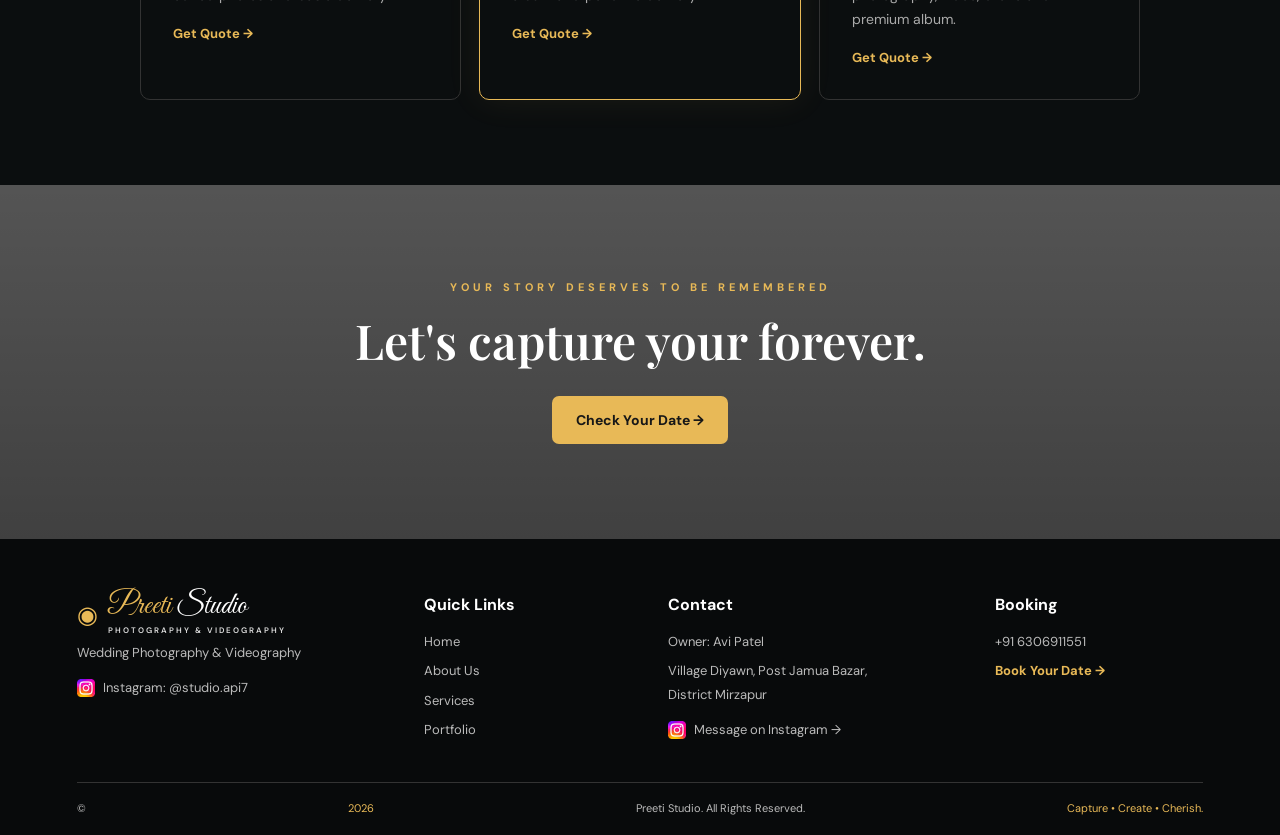
==== commit f80cbc38: "Add files via upload email verification added" ====
--- a/index.html
+++ b/index.html
@@ -281,11 +281,44 @@
           autocomplete="tel-national" required>
       </div>
 
-      <div class="form-group">
-        <label for="bookingEmail">Gmail / Email Address *</label>
-        <input type="email" id="bookingEmail" placeholder="you@gmail.com"
-          autocomplete="email" required>
-      </div>
+      
+      
+<div class="form-group">
+    <label for="bookingEmail">Gmail / Email Address *</label>
+
+    <div class="email-otp-row">
+        <input
+            type="email"
+            id="bookingEmail"
+            placeholder="you@gmail.com"
+            autocomplete="email"
+            required
+        >
+        <button type="button" id="sendEmailOtp" class="otp-button">
+            Send OTP
+        </button>
+    </div>
+
+    <div id="emailOtpSection" hidden>
+        <label for="emailOtp">Enter Email OTP *</label>
+        <input
+            type="text"
+            id="emailOtp"
+            placeholder="Enter 6-digit OTP"
+            inputmode="numeric"
+            pattern="[0-9]{6}"
+            maxlength="6"
+            autocomplete="one-time-code"
+        >
+        <button type="button" id="verifyEmailOtp" class="otp-button">
+            Verify Email
+        </button>
+    </div>
+
+    <p id="emailOtpMessage" role="status" aria-live="polite"></p>
+</div>
+
+
 
       <div class="booking-divider"></div>
 
--- a/style.css
+++ b/style.css
@@ -1,1610 +1,1727 @@
-* {
-    box-sizing: border-box
-}
-
-html {
-    scroll-behavior: smooth;
-    max-width: 100%;
-    overflow-x: clip;
-}
-
-body {
-    margin: 0;
-    width: 100%;
-    max-width: 100%;
-    min-width: 0;
-    font-family: "DM Sans", sans-serif;
-    color: #171717;
-    background: #fff;
-    overflow-x: clip;
-}
-
-a {
-    text-decoration: none;
-    color: inherit
-}
-
-.nav {
-    position: fixed;
-    top: 0;
-    left: 0;
-    right: 0;
-    z-index: 20;
-    height: 78px;
-    padding: 0 6%;
-    display: flex;
-    align-items: center;
-    justify-content: space-between;
-    background: rgba(10, 10, 10, .9);
-    backdrop-filter: blur(12px);
-    border-bottom: 1px solid rgba(218, 171, 77, .25)
-}
-
-.brand {
-    display: flex;
-    align-items: center;
-    gap: 10px;
-    color: #fff;
-    font-family: "Great Vibes", cursive;
-    font-size: 30px;
-    line-height: .8
-}
-
-.brand b {
-    color: #e8b957;
-    font-weight: 400
-}
-
-.brand small {
-    display: block;
-    font: 600 8px "DM Sans";
-    letter-spacing: 2px;
-    color: #ddd;
-    margin-top: 7px
-}
-
-.brand-icon {
-    font: 24px "DM Sans";
-    color: #e8b957
-}
-
-.nav nav {
-    display: flex;
-    align-items: center;
-    gap: 26px;
-    color: #fff;
-    font-size: 13px
-}
-
-.nav nav a {
-    opacity: .9
-}
-
-.nav nav a:hover,
-.nav nav .active {
-    color: #e8b957
-}
-
-.nav-book {
-    background: #e8b957 !important;
-    color: #171717 !important;
-    padding: 12px 20px;
-    border-radius: 7px;
-    font-weight: 700
-}
-
-.menu {
-    display: none;
-    background: none;
-    border: 0;
-    color: #fff;
-    font-size: 28px
-}
-
-.hero {
-    min-height: 760px;
-    position: relative;
-    display: flex;
-    align-items: center;
-    padding: 120px 8%;
-    background-image: url("https://images.unsplash.com/photo-1519225421980-715cb0215aed?auto=format&fit=crop&w=2200&q=90");
-    background-size: cover;
-    background-position: center
-}
-
-.hero-overlay {
-    position: absolute;
-    inset: 0;
-    background: linear-gradient(90deg, rgba(0, 0, 0, .84) 0%, rgba(0, 0, 0, .62) 43%, rgba(0, 0, 0, .18) 100%)
-}
-
-.hero-content {
-    position: relative;
-    color: #fff;
-    max-width: 670px;
-    min-width: 0
-}
-
-.eyebrow {
-    font-size: 11px;
-    letter-spacing: 4px;
-    color: #e8b957;
-    font-weight: 700;
-    margin: 0 0 14px
-}
-
-.eyebrow.dark {
-    color: #bd8a28
-}
-
-.hero h1 {
-    font: 78px "Great Vibes";
-    font-weight: 400;
-    margin: 0;
-    line-height: 1.05
-}
-
-.hero h1 span {
-    color: #e8b957
-}
-
-.hero h2 {
-    font: 600 25px "Playfair Display";
-    margin: 12px 0
-}
-
-.hero-copy {
-    max-width: 510px;
-    color: #ddd;
-    line-height: 1.7
-}
-
-.hero-meta {
-    display: flex;
-    gap: 20px;
-    flex-wrap: wrap;
-    font-size: 13px;
-    color: #eee;
-    margin: 25px 0;
-    min-width: 0
-}
-
-.hero-meta span {
-    min-width: 0;
-    overflow-wrap: anywhere;
-}
-
-.buttons {
-    display: flex;
-    gap: 14px
-}
-
-.btn {
-    display: inline-block;
-    padding: 15px 24px;
-    border-radius: 7px;
-    font-weight: 700;
-    font-size: 14px
-}
-
-.gold {
-    background: #e8b957;
-    color: #171717
-}
-
-.outline {
-    border: 1px solid #fff;
-    color: #fff
-}
-
-.hero-script {
-    position: absolute;
-    right: 8%;
-    bottom: 18%;
-    color: #fff;
-    font: 38px "Great Vibes";
-    line-height: 1.1;
-    transform: rotate(-7deg);
-    opacity: .9
-}
-
-.section {
-    padding: 90px 6%
-}
-
-.services {
-    display: grid;
-    min-width: 0;
-    grid-template-columns: 230px 1fr;
-    gap: 40px;
-    align-items: start
-}
-
-.section h2,
-.about h2,
-.packages h2,
-.cta h2 {
-    font: 600 39px "Playfair Display";
-    margin: 0 0 14px
-}
-
-.section-intro>p:not(.eyebrow) {
-    color: #666;
-    line-height: 1.7
-}
-
-.text-btn {
-    display: inline-block;
-    margin-top: 12px;
-    font-weight: 700;
-    color: #9a6b13
-}
-
-.service-grid {
-    display: grid;
-    min-width: 0;
-    grid-template-columns: repeat(3, 1fr);
-    gap: 18px
-}
-
-.service-card {
-    border: 1px solid #eee;
-    border-radius: 10px;
-    overflow: hidden;
-    background: #fff;
-    box-shadow: 0 7px 24px rgba(0, 0, 0, .05);
-    transition: .25s
-}
-
-.service-card:hover {
-    transform: translateY(-5px)
-}
-
-.service-card h3 {
-    font: 600 16px "Playfair Display";
-    margin: 15px 15px 5px
-}
-
-.service-card p {
-    font-size: 12px;
-    color: #777;
-    margin: 0 15px 16px
-}
-
-.service-img {
-    aspect-ratio: 3 / 2;
-    width: 100%;
-    background-size: cover;
-    background-position: center;
-}
-.wedding {
-    background-image: url("https://images.unsplash.com/photo-1519741497674-611481863552?auto=format&fit=crop&w=700&q=80")
-}
-
-.video {
-    background-image: url("https://images.unsplash.com/photo-1492619375914-88005aa9e8fb?auto=format&fit=crop&w=700&q=80")
-}
-
-.drone {
-    background-image: url("https://images.unsplash.com/photo-1473968512647-3e447244af8f?auto=format&fit=crop&w=700&q=80")
-}
-
-.pre {
-    background-image: url("https://images.unsplash.com/photo-1537633552985-df8429e8048b?auto=format&fit=crop&w=700&q=80")
-}
-
-.haldi {
-    background-image: url("https://images.unsplash.com/photo-1544078751-58fee2d8a03b?auto=format&fit=crop&w=700&q=80")
-}
-
-.album {
-    background-image: url("https://images.unsplash.com/photo-1544816155-12df9643f363?auto=format&fit=crop&w=700&q=80")
-}
-
-.section-dark {
-    background: #0b0e0f;
-    color: #fff
-}
-
-.about {
-    padding: 75px 6%;
-    display: grid;
-    min-width: 0;
-    grid-template-columns: 1.1fr 1.35fr .7fr;
-    gap: 42px;
-    align-items: center
-}
-
-.camera-photo {
-    min-height: 330px;
-    border-radius: 10px;
-    background: url("https://images.unsplash.com/photo-1516035069371-29a1b244cc32?auto=format&fit=crop&w=1000&q=85") center/cover
-}
-
-.about-copy p:not(.eyebrow) {
-    color: #c9c9c9;
-    line-height: 1.8
-}
-
-.facts {
-    display: flex;
-    gap: 25px;
-    margin-top: 25px;
-    color: #eee;
-    font-size: 12px;
-    min-width: 0
-}
-
-.facts span {
-    min-width: 0;
-    overflow-wrap: anywhere;
-}
-
-.highlights {
-    border-left: 1px solid #8e6b27;
-    padding-left: 28px;
-    display: grid;
-    gap: 22px
-}
-
-.highlights div {
-    display: flex;
-    gap: 12px;
-    align-items: center;
-    color: #e8b957;
-    font-size: 25px
-}
-
-.highlights span {
-    font-size: 12px;
-    color: #fff;
-    line-height: 1.4
-}
-
-.portfolio {
-    padding-top: 85px
-}
-
-.section-head {
-    display: flex;
-    justify-content: space-between;
-    align-items: end;
-    margin-bottom: 25px
-}
-
-.filters {
-    display: flex;
-    gap: 8px;
-    flex-wrap: wrap
-}
-
-.filter {
-    border: 1px solid #ddd;
-    background: #fff;
-    padding: 9px 15px;
-    border-radius: 30px;
-    cursor: pointer
-}
-
-.filter.active {
-    background: #e8b957;
-    border-color: #e8b957
-}
-
-.gallery {
-    display: grid;
-    min-width: 0;
-    grid-template-columns: repeat(3, 1fr);
-    gap: 16px;
-}
-
-.gallery-item {
-    aspect-ratio: 3 / 2;
-    overflow: hidden;
-    border-radius: 9px;
-}
-
-.gallery-item img {
-    width: 100%;
-    height: 100%;
-    object-fit: cover;
-    display: block;
-    transition: .35s;
-}
-
-.gallery-item:hover img {
-    transform: scale(1.05);
-}
-
-.packages {
-    text-align: center;
-    padding: 85px 6%
-}
-
-.package-note {
-    color: #aaa;
-    max-width: 650px;
-    margin: 0 auto 35px
-}
-
-.package-grid {
-    display: grid;
-    min-width: 0;
-    grid-template-columns: repeat(3, 1fr);
-    gap: 18px;
-    max-width: 1000px;
-    margin: auto
-}
-
-.package-grid article {
-    border: 1px solid #333;
-    padding: 32px;
-    text-align: left;
-    border-radius: 10px
-}
-
-.package-grid .featured {
-    border-color: #e8b957;
-    box-shadow: 0 0 35px rgba(232, 185, 87, .08)
-}
-
-.package-grid span {
-    color: #e8b957;
-    font-size: 12px
-}
-
-.package-grid h3 {
-    font: 600 25px "Playfair Display"
-}
-
-.package-grid p {
-    color: #aaa;
-    line-height: 1.7;
-    font-size: 14px
-}
-
-.package-grid a {
-    color: #e8b957;
-    font-weight: 700;
-    font-size: 13px
-}
-
-.cta {
-    text-align: center;
-    padding: 95px 20px;
-    background: linear-gradient(rgba(0, 0, 0, .67), rgba(0, 0, 0, .75)), url("https://images.unsplash.com/photo-1511285560929-80b456fea0bc?auto=format&fit=crop&w=2200&q=85") center/cover;
-    color: #fff
-}
-
-.cta h2 {
-    font-size: 48px
-}
-
-.cta .btn {
-    margin-top: 10px
-}
-
-footer {
-    background: #080a0b;
-    color: #bbb;
-    padding: 55px 6% 20px;
-    display: grid;
-    grid-template-columns: 1.5fr 1fr 1.4fr 1fr;
-    gap: 35px;
-    position: relative
-}
-
-footer h4 {
-    color: #fff;
-    margin: 0 0 15px
-}
-
-footer>div>a,
-footer>div>p {
-    display: block;
-    font-size: 13px;
-    line-height: 1.8;
-    margin: 6px 0
-}
-
-.footer-book {
-    color: #e8b957;
-    font-weight: 700
-}
-
-.copyright {
-    grid-column: 1/-1;
-    border-top: 1px solid #333;
-    padding-top: 18px;
-    font-size: 11px;
-    display: flex;
-    justify-content: space-between
-}
-
-.copyright span {
-    color: #e8b957
-}
-
-@media(max-width:900px) {
-    .nav nav {
-        display: none
-    }
-
-    .menu {
-        display: block
-    }
-
-    .nav.open nav {
-        position: absolute;
-        top: 78px;
-        left: 0;
-        right: 0;
-        background: #0b0b0b;
-        display: flex;
-        flex-direction: column;
-        padding: 25px
-    }
-
-    .hero {
-        min-height: 680px
-    }
-
-    .hero h1 {
-        font-size: 62px
-    }
-
-    .services,
-    .about {
-        grid-template-columns: 1fr
-    }
-
-    .service-grid,
-    .package-grid {
-        grid-template-columns: repeat(2, 1fr)
-    }
-
-    .gallery {
-        grid-template-columns: repeat(2, 1fr)
-    }
-
-    .highlights {
-        border-left: 0;
-        border-top: 1px solid #8e6b27;
-        padding: 25px 0;
-        grid-template-columns: repeat(2, 1fr)
-    }
-}
-
-@media(max-width:600px) {
-    .nav {
-        left: 0;
-        right: 0;
-        width: 100%;
-        max-width: 100%;
-        padding: 0 5%;
-        height: 68px;
-        box-sizing: border-box;
-        overflow: visible;
-    }
-    
-    .brand {
-        font-size: 25px;
-        line-height: 1;
-        min-width: 0;
-        max-width: calc(100% - 55px);
-        margin: 0;
-        padding: 3px 4px 3px 0;
-        overflow: visible;
-        flex: 1 1 auto;
-    }
-
-    .brand > span:last-child {
-        min-width: 0;
-        overflow: visible;
-    }
-
-    .brand small {
-        max-width: 100%;
-        overflow-wrap: anywhere;
-    }
-
-    .menu {
-        flex: 0 0 40px;
-        width: 40px;
-        min-width: 40px;
-        padding: 0;
-        margin: 0;
-        display: block;
-    }
-
-    .hero {
-        padding: 105px 6% 70px;
-        min-height: 650px
-    }
-
-    .hero h1 {
-        font-size: 54px
-    }
-
-    .hero h2 {
-        font-size: 20px
-    }
-
-    .hero-script {
-        display: none
-    }
-
-    .section,
-    .portfolio,
-    .packages {
-        padding: 65px 5%
-    }
-
-    .service-grid,
-    .gallery,
-    .package-grid {
-        grid-template-columns: 1fr
-    }
-
-    .gallery-item {
-        width: 100%;
-        max-width: 100%;
-        min-width: 0;
-        aspect-ratio: 3 / 2;
-        height: auto;
-    }
-
-    .gallery-item img {
-        width: 100%;
-        max-width: 100%;
-        height: 100%;
-        display: block;
-    }
-
-    .section-head {
-        display: block
-    }
-
-    .filters {
-        margin-top: 20px
-    }
-
-    .facts {
-        flex-direction: column
-    }
-
-    .cta h2 {
-        font-size: 37px
-    }
-
-    footer {
-        grid-template-columns: 1fr 1fr;
-        padding: 45px 5% 20px
-    }
-
-    .copyright {
-        grid-column: 1/-1;
-        display: block
-    }
-
-    .copyright span {
-        display: block;
-        margin-top: 8px
-    }
-}
-
-.whatsapp-button {
-    position: fixed;
-    right: 20px;
-    bottom: 20px;
-    background: #25D366;
-    color: white;
-    padding: 14px 22px;
-    border-radius: 30px;
-    text-decoration: none;
-    font-weight: bold;
-    z-index: 9999;
-}
-
-.whatsapp-button:hover {
-    opacity: 0.9;
-}
-.instagram-link {
-    display: flex !important;
-    align-items: center;
-    gap: 8px;
-}
-
-.instagram-icon {
-    width: 18px;
-    height: 18px;
-    border: 2px solid currentColor;
-    border-radius: 5px;
-    display: inline-flex;
-    align-items: center;
-    justify-content: center;
-    font-size: 14px;
-    line-height: 1;
-}
-/* =========================
-   BOOKING FORM
-========================= */
-
-.booking-overlay {
-    position: fixed;
-    inset: 0;
-    background: rgba(0, 0, 0, 0.45);
-    backdrop-filter: blur(7px);
-    -webkit-backdrop-filter: blur(7px);
-
-    display: none;
-    align-items: center;
-    justify-content: center;
-
-    padding: 20px;
-    z-index: 99999;
-
-    overflow-y: auto;
-}
-
-.booking-overlay.active {
-    display: flex;
-}
-
-.booking-form-box {
-    position: relative;
-
-    width: 100%;
-    max-width: 520px;
-
-    max-height: 90vh;
-    overflow-y: auto;
-
-    background: #ffffff;
-    border-radius: 18px;
-
-    padding: 30px;
-
-    box-shadow: 0 20px 60px rgba(0, 0, 0, 0.35);
-
-    animation: bookingOpen 0.25s ease;
-}
-
-@keyframes bookingOpen {
-    from {
-        opacity: 0;
-        transform: translateY(20px) scale(0.96);
-    }
-
-    to {
-        opacity: 1;
-        transform: translateY(0) scale(1);
-    }
-}
-
-
-/* Close Button */
-
-.booking-close {
-    position: absolute;
-
-    top: 12px;
-    right: 15px;
-
-    width: 38px;
-    height: 38px;
-
-    border: none;
-    border-radius: 50%;
-
-    background: transparent;
-
-    font-size: 30px;
-    line-height: 1;
-
-    cursor: pointer;
-
-    color: #333;
-
-    transition: 0.2s;
-}
-
-.booking-close:hover {
-    background: #eeeeee;
-}
-
-
-/* Heading */
-
-.booking-form-box h2 {
-    margin: 0;
-    padding-right: 40px;
-
-    font-size: 28px;
-}
-
-.booking-subtitle {
-    margin: 8px 0 25px;
-
-    color: #666;
-    font-size: 14px;
-}
-
-
-/* Form */
-
-#bookingForm {
-    display: flex;
-    flex-direction: column;
-    gap: 16px;
-}
-
-.form-group {
-    display: flex;
-    flex-direction: column;
-    gap: 7px;
-}
-
-.form-group label {
-    font-size: 14px;
-    font-weight: 600;
-}
-
-.form-group input,
-.form-group select,
-.form-group textarea {
-
-    width: 100%;
-
-    padding: 13px 14px;
-
-    border: 1px solid #d8d8d8;
-    border-radius: 8px;
-
-    font-size: 15px;
-
-    box-sizing: border-box;
-
-    outline: none;
-
-    transition: 0.2s;
-}
-
-.form-group input:focus,
-.form-group select:focus,
-.form-group textarea:focus {
-    border-color: #c9a227;
-}
-
-.form-group textarea {
-    min-height: 100px;
-    resize: vertical;
-}
-
-
-/* Submit Button */
-
-.booking-submit {
-
-    width: 100%;
-
-    padding: 14px;
-
-    border: none;
-    border-radius: 8px;
-
-    background: #c9a227;
-    color: #ffffff;
-
-    font-size: 16px;
-    font-weight: 600;
-
-    cursor: pointer;
-
-    transition: 0.2s;
-}
-
-.booking-submit:hover {
-    opacity: 0.9;
-}
-
-
-/* Mobile */
-
-@media (max-width: 600px) {
-
-    .booking-overlay {
-        padding: 12px;
-    }
-
-    .booking-form-box {
-        padding: 24px 18px;
-        max-height: 92vh;
-    }
-
-    .booking-form-box h2 {
-        font-size: 24px;
-    }
-}
-.instagram-link {
-    display: inline-flex !important;
-    align-items: center;
-    gap: 8px;
-}
-
-.instagram-icon {
-    width: 18px;
-    height: 18px;
-    object-fit: contain;
-    display: inline-block;
-}
-/* Enquiry Popup */
-
-.enquiry-overlay {
-    position: fixed;
-    inset: 0;
-    background: rgba(0, 0, 0, .72);
-    backdrop-filter: blur(5px);
-    display: none;
-    align-items: center;
-    justify-content: center;
-    padding: 20px;
-    z-index: 10000;
-}
-
-.enquiry-overlay.show {
-    display: flex;
-}
-
-.enquiry-form {
-    width: 100%;
-    max-width: 430px;
-    background: #fff;
-    border-radius: 12px;
-    padding: 35px;
-    position: relative;
-    box-shadow: 0 20px 60px rgba(0, 0, 0, .35);
-    animation: enquiryOpen .25s ease;
-}
-
-@keyframes enquiryOpen {
-    from {
-        opacity: 0;
-        transform: translateY(15px) scale(.97);
-    }
-
-    to {
-        opacity: 1;
-        transform: translateY(0) scale(1);
-    }
-}
-
-.enquiry-form h2 {
-    font: 600 32px "Playfair Display";
-    margin: 0 0 8px;
-    color: #171717;
-}
-
-.enquiry-subtitle {
-    color: #777;
-    font-size: 13px;
-    line-height: 1.6;
-    margin-bottom: 22px;
-}
-
-.enquiry-close {
-    position: absolute;
-    top: 12px;
-    right: 16px;
-    border: 0;
-    background: none;
-    font-size: 30px;
-    color: #777;
-    cursor: pointer;
-}
-
-.enquiry-close:hover {
-    color: #bd8a28;
-}
-
-#enquiryForm {
-    display: grid;
-    gap: 13px;
-}
-
-#enquiryForm input {
-    width: 100%;
-    padding: 14px 15px;
-    border: 1px solid #ddd;
-    border-radius: 7px;
-    font-family: "DM Sans", sans-serif;
-    font-size: 14px;
-    outline: none;
-}
-
-#enquiryForm input:focus {
-    border-color: #e8b957;
-}
-
-.enquiry-submit {
-    border: 0;
-    background: #e8b957;
-    color: #171717;
-    padding: 14px;
-    border-radius: 7px;
-    font-weight: 700;
-    font-size: 14px;
-    cursor: pointer;
-    margin-top: 5px;
-}
-
-.enquiry-submit:hover {
-    background: #d9a943;
-}
-
-@media(max-width:600px) {
-    .enquiry-form {
-        padding: 30px 22px;
-    }
-}
-
-
-
-/* =========================================================
-   MOBILE RESPONSIVE / HORIZONTAL OVERFLOW FIX
-   Keeps the desktop layout unchanged.
-========================================================= */
-@media (max-width: 600px) {
-    .hero,
-    .section,
-    .portfolio,
-    .packages,
-    .cta,
-    footer {
-        width: 100%;
-        max-width: 100%;
-        min-width: 0;
-        box-sizing: border-box;
-    }
-
-    .hero-content,
-    .section-intro,
-    .about-copy,
-    .highlights,
-    .service-card,
-    .package-grid article,
-    footer > div {
-        min-width: 0;
-        max-width: 100%;
-    }
-
-    .hero h1,
-    .hero h2,
-    .hero-copy,
-    .section h2,
-    .about h2,
-    .packages h2,
-    .cta h2 {
-        max-width: 100%;
-        overflow-wrap: anywhere;
-    }
-
-    .section-head {
-        min-width: 0;
-    }
-
-    .filters {
-        min-width: 0;
-        max-width: 100%;
-    }
-
-    .filter {
-        max-width: 100%;
-        white-space: normal;
-    }
-
-    footer > div > a,
-    footer > div > p,
-    .copyright {
-        overflow-wrap: anywhere;
-    }
-}
-
-/* ============================
-   NEW MULTI-EVENT BOOKING FORM
-============================ */
-
-.booking-overlay {
-    padding: 14px;
-    overflow-y: auto;
-    overscroll-behavior: contain;
-}
-
-.booking-form-box {
-    width: 100%;
-    max-width: 620px;
-    max-height: 92vh;
-    overflow-y: auto;
-    overscroll-behavior: contain;
-    padding: 30px;
-    color: #171717;
-}
-
-.booking-form-box h2 {
-    font-family: "Playfair Display", serif;
-    font-size: 30px;
-    margin-bottom: 8px;
-}
-
-.booking-section-title {
-    margin: 4px 0 12px;
-    font-family: "Playfair Display", serif;
-    font-size: 19px;
-    color: #171717;
-}
-
-.booking-divider {
-    height: 1px;
-    background: #e8e0d0;
-    margin: 8px 0;
-}
-
-.booking-help {
-    color: #777;
-    font-size: 12px;
-    line-height: 1.6;
-    margin: 5px 0 12px;
-}
-
-.self-check {
-    display: flex;
-    align-items: center;
-    gap: 10px;
-    margin: 4px 0 14px;
-    padding: 12px;
-    background: #fbf6e9;
-    border: 1px solid #ead8a9;
-    border-radius: 8px;
-    font-size: 13px;
-    font-weight: 600;
-    cursor: pointer;
-}
-
-.self-check input,
-.service-option input {
-    width: 17px;
-    height: 17px;
-    accent-color: #bd8a28;
-    flex-shrink: 0;
-}
-
-.events-heading {
-    display: flex;
-    justify-content: space-between;
-    align-items: center;
-    gap: 12px;
-    margin-bottom: 14px;
-}
-
-.events-heading .booking-section-title {
-    margin-bottom: 4px;
-}
-
-.add-event-btn,
-.remove-event-btn {
-    border: 1px solid #bd8a28;
-    background: #fffaf0;
-    color: #7d5815;
-    padding: 10px 13px;
-    border-radius: 7px;
-    font: 700 12px "DM Sans", sans-serif;
-    cursor: pointer;
-}
-
-.event-card {
-    border: 1px solid #e5d7b7;
-    border-radius: 12px;
-    padding: 17px;
-    margin-bottom: 16px;
-    background: #fffdf8;
-}
-
-.event-card-heading {
-    display: flex;
-    align-items: center;
-    justify-content: space-between;
-    gap: 10px;
-    margin-bottom: 15px;
-}
-
-.event-card-heading h4 {
-    margin: 0;
-    font-size: 15px;
-}
-
-.remove-event-btn {
-    padding: 7px 10px;
-    border-color: #e5bcbc;
-    background: #fff5f5;
-    color: #a12b2b;
-}
-
-.event-fields {
-    display: grid;
-    grid-template-columns: 1fr 1fr;
-    gap: 14px;
-}
-
-.event-fields .form-group {
-    min-width: 0;
-}
-
-.event-fields .form-group:first-child {
-    grid-column: 1 / -1;
-}
-
-.event-card .form-group label,
-.booking-form-box .form-group label {
-    font-size: 13px;
-}
-
-.event-card input,
-.event-card select {
-    width: 100%;
-    min-width: 0;
-    padding: 11px;
-    border: 1px solid #d8d8d8;
-    border-radius: 7px;
-    background: #fff;
-    font: 14px "DM Sans", sans-serif;
-}
-
-.service-title {
-    font-size: 13px;
-    font-weight: 700;
-    margin: 17px 0 10px;
-}
-
-.service-options {
-    display: grid;
-    grid-template-columns: 1fr 1fr;
-    gap: 9px;
-}
-
-.service-option {
-    display: flex;
-    align-items: center;
-    gap: 9px;
-    min-width: 0;
-    padding: 11px;
-    border: 1px solid #e4dfd3;
-    border-radius: 8px;
-    background: #fff;
-    font-size: 12px;
-    cursor: pointer;
-}
-
-.service-option:has(input:checked) {
-    border-color: #bd8a28;
-    background: #fff7e5;
-}
-
-.booking-notice {
-    text-align: center;
-    margin-bottom: 0;
-}
-
-.booking-submit:disabled {
-    opacity: 0.65;
-    cursor: not-allowed;
-}
-
-.booking-form-box input:focus,
-.booking-form-box select:focus,
-.booking-form-box textarea:focus {
-    border-color: #bd8a28;
-    box-shadow: 0 0 0 2px rgba(189, 138, 40, 0.12);
-}
-
-@media (max-width: 600px) {
-    .booking-overlay {
-        padding: 8px;
-        align-items: flex-start;
-    }
-
-    .booking-form-box {
-        max-height: 96vh;
-        padding: 24px 16px;
-        border-radius: 13px;
-        margin: auto 0;
-    }
-
-    .booking-form-box h2 {
-        font-size: 25px;
-    }
-
-    .booking-section-title {
-        font-size: 17px;
-    }
-
-    .events-heading {
-        align-items: flex-start;
-    }
-
-    .add-event-btn {
-        flex-shrink: 0;
-        padding: 9px;
-    }
-
-    .event-card {
-        padding: 12px;
-    }
-
-    .event-fields {
-        grid-template-columns: 1fr;
-        gap: 12px;
-    }
-
-    .event-fields .form-group:first-child {
-        grid-column: auto;
-    }
-
-    .service-options {
-        grid-template-columns: 1fr;
-    }
-}
-
-/* Common event details: side and location */
-.event-common-details {
-    padding: 16px;
-    margin-bottom: 18px;
-    background: #fffdf8;
-    border: 1px solid #e5d7b7;
-    border-radius: 10px;
-}
-
-.common-label {
-    display: block;
-    margin-bottom: 10px;
-    font-size: 13px;
-    font-weight: 700;
-    color: #171717;
-}
-
-.event-side-options {
-    display: flex;
-    flex-wrap: wrap;
-    gap: 12px;
-    margin-bottom: 18px;
-}
-
-.event-side-option {
-    display: flex;
-    align-items: center;
-    gap: 8px;
-    padding: 11px 13px;
-    border: 1px solid #e4dfd3;
-    border-radius: 8px;
-    background: #fff;
-    cursor: pointer;
-    font-size: 13px;
-}
-
-.event-side-option input[type="radio"] {
-    width: 16px;
-    height: 16px;
-    margin: 0;
-    flex: 0 0 16px;
-    accent-color: #bd8a28;
-}
-
-.event-side-option:has(input:checked) {
-    border-color: #bd8a28;
-    background: #fff7e5;
-}
-
-.event-common-details .form-group {
-    margin-bottom: 0;
-}
-
-@media (max-width: 600px) {
-    .event-side-options {
-        flex-direction: column;
-        gap: 8px;
-    }
-}
-
-
-
-/* Fix Required Services checkbox layout */
-.service-options {
-    display: grid;
-    grid-template-columns: repeat(2, minmax(0, 1fr));
-    gap: 10px;
-    width: 100%;
-}
-
-.service-option {
-    display: flex;
-    align-items: center;
-    justify-content: flex-start;
-    gap: 8px;
-    width: 100%;
-    min-width: 0;
-    padding: 10px;
-    box-sizing: border-box;
-    overflow: hidden;
-    white-space: normal;
-}
-
-.service-option input[type="checkbox"] {
-    appearance: auto;
-    -webkit-appearance: checkbox;
-    display: block;
-    flex: 0 0 16px;
-    width: 16px !important;
-    min-width: 16px;
-    max-width: 16px;
-    height: 16px !important;
-    margin: 0;
-    padding: 0;
-    box-sizing: border-box;
-}
-
-.service-option span {
-    display: block;
-    flex: 1 1 0;
-    width: 0;
-    min-width: 0;
-    margin: 0;
-    padding: 0;
-    font-size: 12px;
-    line-height: 1.4;
-    white-space: normal;
-    overflow-wrap: anywhere;
-    word-break: normal;
-}
-
-@media (max-width: 600px) {
-    .service-options {
-        grid-template-columns: 1fr;
-    }
-}
-
-.event-header-actions {
-    display: flex;
-    align-items: center;
-    justify-content: flex-end;
-    gap: 8px;
-    flex-wrap: wrap;
-}
-
-.add-event-inline-btn {
-    border: 1px solid #bd8a28;
-    background: #fffaf0;
-    color: #7d5815;
-    padding: 7px 10px;
-    border-radius: 7px;
-    font: 700 12px "DM Sans", sans-serif;
-    cursor: pointer;
-}
-
-.add-event-inline-btn:hover {
-    background: #bd8a28;
-    color: #fff;
-}
-
-@media (max-width: 600px) {
-    .event-header-actions {
-        gap: 6px;
-    }
-
-    .add-event-inline-btn {
-        padding: 7px 8px;
-    }
-}
-/* style for signature start */
-
-/* Customer signature section */
-.signature-mode-tabs {
-  display: flex;
-  gap: 10px;
-  margin: 14px 0;
-}
-
-.signature-mode-btn {
-  flex: 1;
-  padding: 11px;
-  border: 1px solid #444;
-  border-radius: 8px;
-  background: #171717;
-  color: #fff;
-  cursor: pointer;
-}
-
-.signature-mode-btn.active {
-  border-color: #e8b957;
-  color: #e8b957;
-}
-
-.signature-canvas {
-  display: block;
-  width: 100%;
-  height: 180px;
-  background: #fff;
-  border: 1px dashed #b99a54;
-  border-radius: 8px;
-  touch-action: none;
-  cursor: crosshair;
-}
-
-.signature-panel[hidden] {
-  display: none !important;
-}
-
-#signatureUploadPreview {
-  display: block;
-  max-width: 100%;
-  max-height: 180px;
-  margin: 12px 0;
-  object-fit: contain;
-  background: #fff;
-  border: 1px solid #444;
-  border-radius: 8px;
-}
-
-.signature-consent {
-  margin-top: 16px;
-  align-items: flex-start;
-}
-
-/* style for signature end */
- 
-/* logo addition start  */
-
-
-/* Logo beside Preeti Studio title */
-.nav .brand {
-    display: flex;
-    align-items: center;
-    gap: 10px;
-    flex-shrink: 0;
-}
-
-.nav .brand-logo {
-    display: block;
-    width: 42px;
-    height: 42px;
-    object-fit: contain;
-    flex-shrink: 0;
-}
-
-@media (max-width: 600px) {
-    .nav .brand-logo {
-        width: 34px;
-        height: 34px;
-    }
-}
-
-.nav .brand-logo {
-    display: block;
-    width: 42px;
-    height: 42px;
-    max-width: 100%;
-    object-fit: cover;
-    object-position: center;
-    border-radius: 50%;
-    flex-shrink: 0;
-    border: 2px solid #e8b957;
-    overflow: hidden;
-}
-
-@media (max-width: 600px) {
-    .nav .brand-logo {
-        width: 34px;
-        height: 34px;
-    }
-}
-
-
-/* logo addition end  */+
+/* =========================================
+   PREETI STUDIO — MAIN STYLESHEET
+========================================= */
+
+/* ---------- Global ---------- */
+
+* {
+    box-sizing: border-box;
+}
+
+html {
+    scroll-behavior: smooth;
+    max-width: 100%;
+    overflow-x: clip;
+}
+
+body {
+    margin: 0;
+    width: 100%;
+    max-width: 100%;
+    min-width: 0;
+    font-family: "DM Sans", sans-serif;
+    color: #171717;
+    background: #fff;
+    overflow-x: clip;
+}
+
+a {
+    text-decoration: none;
+    color: inherit;
+}
+
+/* ---------- Navigation ---------- */
+
+.nav {
+    position: fixed;
+    top: 0;
+    left: 0;
+    right: 0;
+    z-index: 20;
+    height: 78px;
+    padding: 0 6%;
+    display: flex;
+    align-items: center;
+    justify-content: space-between;
+    background: rgba(10, 10, 10, .9);
+    backdrop-filter: blur(12px);
+    border-bottom: 1px solid rgba(218, 171, 77, .25);
+}
+
+.brand,
+.nav .brand {
+    display: flex;
+    align-items: center;
+    gap: 10px;
+    flex-shrink: 0;
+    color: #fff;
+    font-family: "Great Vibes", cursive;
+    font-size: 30px;
+    line-height: .8;
+}
+
+.brand b {
+    color: #e8b957;
+    font-weight: 400;
+}
+
+.brand small {
+    display: block;
+    margin-top: 7px;
+    font: 600 8px "DM Sans", sans-serif;
+    letter-spacing: 2px;
+    color: #ddd;
+}
+
+.brand-icon {
+    font: 24px "DM Sans", sans-serif;
+    color: #e8b957;
+}
+
+.nav .brand-logo {
+    display: block;
+    width: 42px;
+    height: 42px;
+    max-width: 100%;
+    object-fit: cover;
+    object-position: center;
+    border-radius: 50%;
+    flex-shrink: 0;
+    border: 2px solid #e8b957;
+    overflow: hidden;
+}
+
+.nav nav {
+    display: flex;
+    align-items: center;
+    gap: 26px;
+    color: #fff;
+    font-size: 13px;
+}
+
+.nav nav a {
+    opacity: .9;
+}
+
+.nav nav a:hover,
+.nav nav .active {
+    color: #e8b957;
+}
+
+.nav-book {
+    background: #e8b957 !important;
+    color: #171717 !important;
+    padding: 12px 20px;
+    border-radius: 7px;
+    font-weight: 700;
+}
+
+.menu {
+    display: none;
+    background: none;
+    border: 0;
+    color: #fff;
+    font-size: 28px;
+}
+
+/* ---------- Hero ---------- */
+
+.hero {
+    min-height: 760px;
+    position: relative;
+    display: flex;
+    align-items: center;
+    padding: 120px 8%;
+
+background-image:
+    linear-gradient(
+        90deg,
+        rgba(5, 5, 5, 0.78) 0%,
+        rgba(5, 5, 5, 0.48) 45%,
+        rgba(5, 5, 5, 0.18) 100%
+    ),
+    url("https://images.unsplash.com/photo-1519741497674-611481863552?auto=format&fit=crop&w=2200&q=90");
+
+background-size: cover;
+background-position: center;
+background-repeat: no-repeat;
+
+}
+
+.hero-overlay {
+    position: absolute;
+    inset: 0;
+    background: linear-gradient(
+        90deg,
+        rgba(0, 0, 0, .84) 0%,
+        rgba(0, 0, 0, .62) 43%,
+        rgba(0, 0, 0, .18) 100%
+    );
+}
+
+.hero-content {
+    position: relative;
+    max-width: 670px;
+    min-width: 0;
+    color: #fff;
+}
+
+.eyebrow {
+    font-size: 11px;
+    letter-spacing: 4px;
+    color: #e8b957;
+    font-weight: 700;
+    margin: 0 0 14px;
+}
+
+.eyebrow.dark {
+    color: #bd8a28;
+}
+
+.hero h1 {
+    font: 400 78px/1.05 "Great Vibes", cursive;
+    margin: 0;
+}
+
+.hero h1 span {
+    color: #e8b957;
+}
+
+.hero h2 {
+    font: 600 25px "Playfair Display", serif;
+    margin: 12px 0;
+}
+
+.hero-copy {
+    max-width: 510px;
+    color: #ddd;
+    line-height: 1.7;
+}
+
+.hero-meta {
+    display: flex;
+    flex-wrap: wrap;
+    gap: 20px;
+    min-width: 0;
+    margin: 25px 0;
+    font-size: 13px;
+    color: #eee;
+}
+
+.hero-meta span {
+    min-width: 0;
+    overflow-wrap: anywhere;
+}
+
+.buttons {
+    display: flex;
+    gap: 14px;
+}
+
+.btn {
+    display: inline-block;
+    padding: 15px 24px;
+    border-radius: 7px;
+    font-weight: 700;
+    font-size: 14px;
+}
+
+.gold {
+    background: #e8b957;
+    color: #171717;
+}
+
+.outline {
+    border: 1px solid #fff;
+    color: #fff;
+}
+
+.hero-script {
+    position: absolute;
+    right: 8%;
+    bottom: 18%;
+    color: #fff;
+    font: 38px/1.1 "Great Vibes", cursive;
+    transform: rotate(-7deg);
+    opacity: .9;
+}
+
+/* ---------- Common Sections ---------- */
+
+.section {
+    padding: 90px 6%;
+}
+
+.section h2,
+.about h2,
+.packages h2,
+.cta h2 {
+    font: 600 39px "Playfair Display", serif;
+    margin: 0 0 14px;
+}
+
+.section-intro > p:not(.eyebrow) {
+    color: #666;
+    line-height: 1.7;
+}
+
+.text-btn {
+    display: inline-block;
+    margin-top: 12px;
+    font-weight: 700;
+    color: #9a6b13;
+}
+
+/* ---------- Services ---------- */
+
+.services {
+    display: grid;
+    min-width: 0;
+    grid-template-columns: 230px 1fr;
+    gap: 40px;
+    align-items: start;
+}
+
+.service-grid {
+    display: grid;
+    min-width: 0;
+    grid-template-columns: repeat(3, minmax(0, 1fr));
+    gap: 18px;
+}
+
+.service-card {
+    min-width: 0;
+    border: 1px solid #eee;
+    border-radius: 10px;
+    overflow: hidden;
+    background: #fff;
+    box-shadow: 0 7px 24px rgba(0, 0, 0, .05);
+    transition: .25s;
+}
+
+.service-card:hover {
+    transform: translateY(-5px);
+}
+
+.service-card h3 {
+    font: 600 16px "Playfair Display", serif;
+    margin: 15px 15px 5px;
+}
+
+.service-card p {
+    font-size: 12px;
+    color: #777;
+    margin: 0 15px 16px;
+}
+
+.service-img {
+    width: 100%;
+    aspect-ratio: 3 / 2;
+    background-size: cover;
+    background-position: center;
+}
+
+.wedding {
+    background-image: url("https://images.unsplash.com/photo-1519741497674-611481863552?auto=format&fit=crop&w=700&q=80");
+}
+
+.video {
+    background-image: url("https://images.unsplash.com/photo-1492619375914-88005aa9e8fb?auto=format&fit=crop&w=700&q=80");
+}
+
+.drone {
+    background-image: url("https://images.unsplash.com/photo-1473968512647-3e447244af8f?auto=format&fit=crop&w=700&q=80");
+}
+
+.pre {
+    background-image: url("https://images.unsplash.com/photo-1537633552985-df8429e8048b?auto=format&fit=crop&w=700&q=80");
+}
+
+.haldi {
+    background-image: url("https://images.unsplash.com/photo-1544078751-58fee2d8a03b?auto=format&fit=crop&w=700&q=80");
+}
+
+.album {
+    background-image: url("https://images.unsplash.com/photo-1544816155-12df9643f363?auto=format&fit=crop&w=700&q=80");
+}
+
+/* ---------- About ---------- */
+
+.section-dark {
+    background: #0b0e0f;
+    color: #fff;
+}
+
+.about {
+    display: grid;
+    min-width: 0;
+    grid-template-columns: 1.1fr 1.35fr .7fr;
+    gap: 42px;
+    align-items: center;
+    padding: 75px 6%;
+}
+
+.camera-photo {
+    min-height: 330px;
+    border-radius: 10px;
+    background: url("https://images.unsplash.com/photo-1516035069371-29a1b244cc32?auto=format&fit=crop&w=1000&q=85") center/cover;
+}
+
+.about-copy p:not(.eyebrow) {
+    color: #c9c9c9;
+    line-height: 1.8;
+}
+
+.facts {
+    display: flex;
+    gap: 25px;
+    min-width: 0;
+    margin-top: 25px;
+    color: #eee;
+    font-size: 12px;
+}
+
+.facts span {
+    min-width: 0;
+    overflow-wrap: anywhere;
+}
+
+.highlights {
+    display: grid;
+    gap: 22px;
+    border-left: 1px solid #8e6b27;
+    padding-left: 28px;
+}
+
+.highlights div {
+    display: flex;
+    align-items: center;
+    gap: 12px;
+    color: #e8b957;
+    font-size: 25px;
+}
+
+.highlights span {
+    color: #fff;
+    font-size: 12px;
+    line-height: 1.4;
+}
+
+/* ---------- Portfolio ---------- */
+
+.portfolio {
+    padding-top: 85px;
+}
+
+.section-head {
+    display: flex;
+    justify-content: space-between;
+    align-items: end;
+    margin-bottom: 25px;
+}
+
+.filters {
+    display: flex;
+    flex-wrap: wrap;
+    gap: 8px;
+}
+
+.filter {
+    border: 1px solid #ddd;
+    background: #fff;
+    padding: 9px 15px;
+    border-radius: 30px;
+    cursor: pointer;
+}
+
+.filter.active {
+    background: #e8b957;
+    border-color: #e8b957;
+}
+
+.gallery {
+    display: grid;
+    min-width: 0;
+    grid-template-columns: repeat(3, minmax(0, 1fr));
+    gap: 16px;
+}
+
+.gallery-item {
+    aspect-ratio: 3 / 2;
+    overflow: hidden;
+    border-radius: 9px;
+}
+
+.gallery-item img {
+    display: block;
+    width: 100%;
+    height: 100%;
+    object-fit: cover;
+    transition: .35s;
+}
+
+.gallery-item:hover img {
+    transform: scale(1.05);
+}
+
+/* ---------- Packages ---------- */
+
+.packages {
+    text-align: center;
+    padding: 85px 6%;
+}
+
+.package-note {
+    max-width: 650px;
+    margin: 0 auto 35px;
+    color: #aaa;
+}
+
+.package-grid {
+    display: grid;
+    min-width: 0;
+    grid-template-columns: repeat(3, minmax(0, 1fr));
+    gap: 18px;
+    max-width: 1000px;
+    margin: auto;
+}
+
+.package-grid article {
+    min-width: 0;
+    border: 1px solid #333;
+    padding: 32px;
+    text-align: left;
+    border-radius: 10px;
+}
+
+.package-grid .featured {
+    border-color: #e8b957;
+    box-shadow: 0 0 35px rgba(232, 185, 87, .08);
+}
+
+.package-grid span {
+    color: #e8b957;
+    font-size: 12px;
+}
+
+.package-grid h3 {
+    font: 600 25px "Playfair Display", serif;
+}
+
+.package-grid p {
+    color: #aaa;
+    line-height: 1.7;
+    font-size: 14px;
+}
+
+.package-grid a {
+    color: #e8b957;
+    font-weight: 700;
+    font-size: 13px;
+}
+
+/* ---------- Call to Action ---------- */
+
+.cta {
+    text-align: center;
+    padding: 95px 20px;
+    background:
+        linear-gradient(rgba(0, 0, 0, .67), rgba(0, 0, 0, .75)),
+        url("https://images.unsplash.com/photo-1511285560929-80b456fea0bc?auto=format&fit=crop&w=2200&q=85") center/cover;
+    color: #fff;
+}
+
+.cta h2 {
+    font-size: 48px;
+}
+
+.cta .btn {
+    margin-top: 10px;
+}
+
+/* ---------- Footer ---------- */
+
+footer {
+    position: relative;
+    display: grid;
+    grid-template-columns: 1.5fr 1fr 1.4fr 1fr;
+    gap: 35px;
+    padding: 55px 6% 20px;
+    background: #080a0b;
+    color: #bbb;
+}
+
+footer h4 {
+    color: #fff;
+    margin: 0 0 15px;
+}
+
+footer > div > a,
+footer > div > p {
+    display: block;
+    margin: 6px 0;
+    font-size: 13px;
+    line-height: 1.8;
+}
+
+.footer-book {
+    color: #e8b957;
+    font-weight: 700;
+}
+
+.copyright {
+    grid-column: 1 / -1;
+    display: flex;
+    justify-content: space-between;
+    border-top: 1px solid #333;
+    padding-top: 18px;
+    font-size: 11px;
+}
+
+.copyright span {
+    color: #e8b957;
+}
+
+/* ---------- WhatsApp ---------- */
+
+.whatsapp-button {
+    position: fixed;
+    right: 20px;
+    bottom: 20px;
+    z-index: 9999;
+    padding: 14px 22px;
+    border-radius: 30px;
+    background: #25D366;
+    color: #fff;
+    font-weight: bold;
+}
+
+.whatsapp-button:hover {
+    opacity: .9;
+}
+
+/* ---------- Instagram ---------- */
+
+.instagram-link {
+    display: inline-flex !important;
+    align-items: center;
+    gap: 8px;
+}
+
+.instagram-icon {
+    display: inline-block;
+    width: 18px;
+    height: 18px;
+    object-fit: contain;
+}
+
+/* =========================================
+   BOOKING FORM
+========================================= */
+
+.booking-overlay {
+    position: fixed;
+    inset: 0;
+    z-index: 99999;
+    display: none;
+    align-items: center;
+    justify-content: center;
+    padding: 14px;
+    overflow-y: auto;
+    overscroll-behavior: contain;
+    background: rgba(0, 0, 0, .45);
+    backdrop-filter: blur(7px);
+    -webkit-backdrop-filter: blur(7px);
+}
+
+.booking-overlay.active {
+    display: flex;
+}
+
+.booking-form-box {
+    position: relative;
+    width: 100%;
+    max-width: 620px;
+    max-height: 92vh;
+    overflow-y: auto;
+    overscroll-behavior: contain;
+    padding: 30px;
+    border-radius: 18px;
+    background: #fff;
+    color: #171717;
+    box-shadow: 0 20px 60px rgba(0, 0, 0, .35);
+    animation: bookingOpen .25s ease;
+}
+
+@keyframes bookingOpen {
+    from {
+        opacity: 0;
+        transform: translateY(20px) scale(.96);
+    }
+
+    to {
+        opacity: 1;
+        transform: translateY(0) scale(1);
+    }
+}
+
+.booking-close {
+    position: absolute;
+    top: 12px;
+    right: 15px;
+    width: 38px;
+    height: 38px;
+    border: none;
+    border-radius: 50%;
+    background: transparent;
+    color: #333;
+    font-size: 30px;
+    line-height: 1;
+    cursor: pointer;
+    transition: .2s;
+}
+
+.booking-close:hover {
+    background: #eee;
+}
+
+.booking-form-box h2 {
+    margin: 0 0 8px;
+    padding-right: 40px;
+    font-family: "Playfair Display", serif;
+    font-size: 30px;
+}
+
+.booking-subtitle {
+    margin: 8px 0 25px;
+    color: #666;
+    font-size: 14px;
+}
+
+#bookingForm {
+    display: flex;
+    flex-direction: column;
+    gap: 16px;
+}
+
+.form-group {
+    display: flex;
+    flex-direction: column;
+    gap: 7px;
+}
+
+.form-group label {
+    font-size: 14px;
+    font-weight: 600;
+}
+
+.form-group input,
+.form-group select,
+.form-group textarea {
+    width: 100%;
+    padding: 13px 14px;
+    border: 1px solid #d8d8d8;
+    border-radius: 8px;
+    outline: none;
+    font-size: 15px;
+    transition: .2s;
+}
+
+.form-group input:focus,
+.form-group select:focus,
+.form-group textarea:focus {
+    border-color: #c9a227;
+}
+
+.form-group textarea {
+    min-height: 100px;
+    resize: vertical;
+}
+
+.booking-form-box input:focus,
+.booking-form-box select:focus,
+.booking-form-box textarea:focus {
+    border-color: #bd8a28;
+    box-shadow: 0 0 0 2px rgba(189, 138, 40, .12);
+}
+
+.booking-submit {
+    width: 100%;
+    padding: 14px;
+    border: none;
+    border-radius: 8px;
+    background: #c9a227;
+    color: #fff;
+    font-size: 16px;
+    font-weight: 600;
+    cursor: pointer;
+    transition: .2s;
+}
+
+.booking-submit:hover {
+    opacity: .9;
+}
+
+.booking-submit:disabled {
+    opacity: .65;
+    cursor: not-allowed;
+}
+
+.booking-notice {
+    text-align: center;
+    margin-bottom: 0;
+}
+
+/* ---------- Booking Sections ---------- */
+
+.booking-section-title {
+    margin: 4px 0 12px;
+    color: #171717;
+    font-family: "Playfair Display", serif;
+    font-size: 19px;
+}
+
+.booking-divider {
+    height: 1px;
+    margin: 8px 0;
+    background: #e8e0d0;
+}
+
+.booking-help {
+    margin: 5px 0 12px;
+    color: #777;
+    font-size: 12px;
+    line-height: 1.6;
+}
+
+.self-check {
+    display: flex;
+    align-items: center;
+    gap: 10px;
+    margin: 4px 0 14px;
+    padding: 12px;
+    border: 1px solid #ead8a9;
+    border-radius: 8px;
+    background: #fbf6e9;
+    font-size: 13px;
+    font-weight: 600;
+    cursor: pointer;
+}
+
+.self-check input,
+.service-option input {
+    width: 17px;
+    height: 17px;
+    flex-shrink: 0;
+    accent-color: #bd8a28;
+}
+
+/* ---------- Common Event Details ---------- */
+
+.event-common-details {
+    margin-bottom: 18px;
+    padding: 16px;
+    border: 1px solid #e5d7b7;
+    border-radius: 10px;
+    background: #fffdf8;
+}
+
+.common-label {
+    display: block;
+    margin-bottom: 10px;
+    color: #171717;
+    font-size: 13px;
+    font-weight: 700;
+}
+
+.event-side-options {
+    display: flex;
+    flex-wrap: wrap;
+    gap: 12px;
+    margin-bottom: 18px;
+}
+
+.event-side-option {
+    display: flex;
+    align-items: center;
+    gap: 8px;
+    padding: 11px 13px;
+    border: 1px solid #e4dfd3;
+    border-radius: 8px;
+    background: #fff;
+    font-size: 13px;
+    cursor: pointer;
+}
+
+.event-side-option input[type="radio"] {
+    flex: 0 0 16px;
+    width: 16px;
+    height: 16px;
+    margin: 0;
+    accent-color: #bd8a28;
+}
+
+.event-side-option:has(input:checked) {
+    border-color: #bd8a28;
+    background: #fff7e5;
+}
+
+.event-common-details .form-group {
+    margin-bottom: 0;
+}
+
+/* ---------- Multiple Events ---------- */
+
+.events-heading {
+    display: flex;
+    justify-content: space-between;
+    align-items: center;
+    gap: 12px;
+    margin-bottom: 14px;
+}
+
+.events-heading .booking-section-title {
+    margin-bottom: 4px;
+}
+
+.add-event-btn,
+.remove-event-btn {
+    padding: 10px 13px;
+    border: 1px solid #bd8a28;
+    border-radius: 7px;
+    background: #fffaf0;
+    color: #7d5815;
+    font: 700 12px "DM Sans", sans-serif;
+    cursor: pointer;
+}
+
+.event-header-actions {
+    display: flex;
+    align-items: center;
+    justify-content: flex-end;
+    flex-wrap: wrap;
+    gap: 8px;
+}
+
+.add-event-inline-btn {
+    padding: 7px 10px;
+    border: 1px solid #bd8a28;
+    border-radius: 7px;
+    background: #fffaf0;
+    color: #7d5815;
+    font: 700 12px "DM Sans", sans-serif;
+    cursor: pointer;
+}
+
+.add-event-inline-btn:hover {
+    background: #bd8a28;
+    color: #fff;
+}
+
+.event-card {
+    margin-bottom: 16px;
+    padding: 17px;
+    border: 1px solid #e5d7b7;
+    border-radius: 12px;
+    background: #fffdf8;
+}
+
+.event-card-heading {
+    display: flex;
+    align-items: center;
+    justify-content: space-between;
+    gap: 10px;
+    margin-bottom: 15px;
+}
+
+.event-card-heading h4 {
+    margin: 0;
+    font-size: 15px;
+}
+
+.remove-event-btn {
+    padding: 7px 10px;
+    border-color: #e5bcbc;
+    background: #fff5f5;
+    color: #a12b2b;
+}
+
+.event-fields {
+    display: grid;
+    grid-template-columns: repeat(2, minmax(0, 1fr));
+    gap: 14px;
+}
+
+.event-fields .form-group {
+    min-width: 0;
+}
+
+.event-fields .form-group:first-child {
+    grid-column: 1 / -1;
+}
+
+.event-card .form-group label,
+.booking-form-box .form-group label {
+    font-size: 13px;
+}
+
+.event-card input,
+.event-card select {
+    width: 100%;
+    min-width: 0;
+    padding: 11px;
+    border: 1px solid #d8d8d8;
+    border-radius: 7px;
+    background: #fff;
+    font: 14px "DM Sans", sans-serif;
+}
+
+/* ---------- Event Services ---------- */
+
+.service-title {
+    margin: 17px 0 10px;
+    font-size: 13px;
+    font-weight: 700;
+}
+
+.service-options {
+    display: grid;
+    grid-template-columns: repeat(2, minmax(0, 1fr));
+    gap: 10px;
+    width: 100%;
+}
+
+.service-option {
+    display: flex;
+    align-items: center;
+    justify-content: flex-start;
+    gap: 8px;
+    width: 100%;
+    min-width: 0;
+    padding: 10px;
+    overflow: hidden;
+    border: 1px solid #e4dfd3;
+    border-radius: 8px;
+    background: #fff;
+    font-size: 12px;
+    white-space: normal;
+    cursor: pointer;
+}
+
+.service-option input[type="checkbox"] {
+    appearance: auto;
+    -webkit-appearance: checkbox;
+    display: block;
+    flex: 0 0 16px;
+    width: 16px !important;
+    min-width: 16px;
+    max-width: 16px;
+    height: 16px !important;
+    margin: 0;
+    padding: 0;
+    box-sizing: border-box;
+}
+
+.service-option span {
+    display: block;
+    flex: 1 1 0;
+    width: 0;
+    min-width: 0;
+    margin: 0;
+    padding: 0;
+    font-size: 12px;
+    line-height: 1.4;
+    white-space: normal;
+    overflow-wrap: anywhere;
+    word-break: normal;
+}
+
+.service-option:has(input:checked) {
+    border-color: #bd8a28;
+    background: #fff7e5;
+}
+
+/* =========================================
+   SIGNATURE
+========================================= */
+
+.signature-mode-tabs {
+    display: flex;
+    gap: 10px;
+    margin: 14px 0;
+}
+
+.signature-mode-btn {
+    flex: 1;
+    padding: 11px;
+    border: 1px solid #444;
+    border-radius: 8px;
+    background: #171717;
+    color: #fff;
+    cursor: pointer;
+}
+
+.signature-mode-btn.active {
+    border-color: #e8b957;
+    color: #e8b957;
+}
+
+.signature-canvas {
+    display: block;
+    width: 100%;
+    height: 180px;
+    border: 1px dashed #b99a54;
+    border-radius: 8px;
+    background: #fff;
+    touch-action: none;
+    cursor: crosshair;
+}
+
+.signature-panel[hidden] {
+    display: none !important;
+}
+
+#signatureUploadPreview {
+    display: block;
+    max-width: 100%;
+    max-height: 180px;
+    margin: 12px 0;
+    object-fit: contain;
+    border: 1px solid #444;
+    border-radius: 8px;
+    background: #fff;
+}
+
+.signature-consent {
+    margin-top: 16px;
+    align-items: flex-start;
+}
+
+/* =========================================
+   ENQUIRY POPUP
+========================================= */
+
+.enquiry-overlay {
+    position: fixed;
+    inset: 0;
+    z-index: 10000;
+    display: none;
+    align-items: center;
+    justify-content: center;
+    padding: 20px;
+    background: rgba(0, 0, 0, .72);
+    backdrop-filter: blur(5px);
+}
+
+.enquiry-overlay.show {
+    display: flex;
+}
+
+.enquiry-form {
+    position: relative;
+    width: 100%;
+    max-width: 430px;
+    padding: 35px;
+    border-radius: 12px;
+    background: #fff;
+    box-shadow: 0 20px 60px rgba(0, 0, 0, .35);
+    animation: enquiryOpen .25s ease;
+}
+
+@keyframes enquiryOpen {
+    from {
+        opacity: 0;
+        transform: translateY(15px) scale(.97);
+    }
+
+    to {
+        opacity: 1;
+        transform: translateY(0) scale(1);
+    }
+}
+
+.enquiry-form h2 {
+    margin: 0 0 8px;
+    color: #171717;
+    font: 600 32px "Playfair Display", serif;
+}
+
+.enquiry-subtitle {
+    margin-bottom: 22px;
+    color: #777;
+    font-size: 13px;
+    line-height: 1.6;
+}
+
+.enquiry-close {
+    position: absolute;
+    top: 12px;
+    right: 16px;
+    border: 0;
+    background: none;
+    color: #777;
+    font-size: 30px;
+    cursor: pointer;
+}
+
+.enquiry-close:hover {
+    color: #bd8a28;
+}
+
+#enquiryForm {
+    display: grid;
+    gap: 13px;
+}
+
+#enquiryForm input {
+    width: 100%;
+    padding: 14px 15px;
+    border: 1px solid #ddd;
+    border-radius: 7px;
+    outline: none;
+    font-family: "DM Sans", sans-serif;
+    font-size: 14px;
+}
+
+#enquiryForm input:focus {
+    border-color: #e8b957;
+}
+
+.enquiry-submit {
+    margin-top: 5px;
+    padding: 14px;
+    border: 0;
+    border-radius: 7px;
+    background: #e8b957;
+    color: #171717;
+    font-size: 14px;
+    font-weight: 700;
+    cursor: pointer;
+}
+
+.enquiry-submit:hover {
+    background: #d9a943;
+}
+
+/* =========================================
+   RESPONSIVE: TABLET
+========================================= */
+
+@media (max-width: 900px) {
+    .nav nav {
+        display: none;
+    }
+
+    .menu {
+        display: block;
+    }
+
+    .nav.open nav {
+        position: absolute;
+        top: 100%;
+        right: 5%;
+        left: auto;
+        display: flex;
+        flex-direction: column;
+        align-items: stretch;
+        gap: 0;
+        width: max-content;
+        min-width: 150px;
+        max-width: calc(100vw - 20px);
+        padding: 12px 16px;
+        box-sizing: border-box;
+        border: 1px solid rgba(218, 171, 77, .25);
+        border-radius: 10px;
+        background: #0b0b0b;
+        box-shadow: 0 10px 30px rgba(0, 0, 0, .35);
+    }
+
+    .nav.open nav a {
+        display: block;
+        padding: 11px 8px;
+        white-space: nowrap;
+    }
+
+    .nav.open nav .nav-book {
+        margin-top: 6px;
+        text-align: center;
+    }
+
+    .hero {
+        min-height: 680px;
+    }
+
+    .hero h1 {
+        font-size: 62px;
+    }
+
+    .services,
+    .about {
+        grid-template-columns: 1fr;
+    }
+
+    .service-grid,
+    .package-grid {
+        grid-template-columns: repeat(2, minmax(0, 1fr));
+    }
+
+    .gallery {
+        grid-template-columns: repeat(2, minmax(0, 1fr));
+    }
+
+    .highlights {
+        grid-template-columns: repeat(2, minmax(0, 1fr));
+        border-top: 1px solid #8e6b27;
+        border-left: 0;
+        padding: 25px 0;
+    }
+}
+
+/* =========================================
+   RESPONSIVE: MOBILE
+========================================= */
+
+@media (max-width: 600px) {
+    /* Navigation */
+
+    .nav {
+        left: 0;
+        right: 0;
+        width: 100%;
+        max-width: 100%;
+        height: 68px;
+        padding: 0 5%;
+        box-sizing: border-box;
+        overflow: visible;
+    }
+
+    .nav .brand {
+        min-width: 0;
+        max-width: calc(100% - 55px);
+        margin: 0;
+        padding: 3px 4px 3px 0;
+        overflow: visible;
+        flex: 1 1 auto;
+        font-size: 25px;
+        line-height: 1;
+    }
+
+    .brand > span:last-child {
+        min-width: 0;
+        overflow: visible;
+    }
+
+    .brand small {
+        max-width: 100%;
+        overflow-wrap: anywhere;
+    }
+
+    .nav .brand-logo {
+        width: 34px;
+        height: 34px;
+    }
+
+    .menu {
+        display: block;
+        flex: 0 0 40px;
+        width: 40px;
+        min-width: 40px;
+        margin: 0;
+        padding: 0;
+    }
+
+    /* Hero */
+
+    .hero {
+        width: 100%;
+        max-width: 100%;
+        min-width: 0;
+        min-height: 650px;
+        padding: 105px 6% 70px;
+    }
+
+    .hero h1 {
+        font-size: 54px;
+    }
+
+    .hero h2 {
+        font-size: 20px;
+    }
+
+    .hero-script {
+        display: none;
+    }
+
+    .hero-content,
+    .section-intro,
+    .about-copy,
+    .highlights,
+    .service-card,
+    .package-grid article,
+    footer > div {
+        min-width: 0;
+        max-width: 100%;
+    }
+
+    .hero h1,
+    .hero h2,
+    .hero-copy,
+    .section h2,
+    .about h2,
+    .packages h2,
+    .cta h2 {
+        max-width: 100%;
+        overflow-wrap: anywhere;
+    }
+
+    /* Main sections */
+
+    .section,
+    .portfolio,
+    .packages {
+        width: 100%;
+        max-width: 100%;
+        min-width: 0;
+        padding: 65px 5%;
+    }
+
+    .service-grid,
+    .gallery,
+    .package-grid {
+        grid-template-columns: 1fr;
+    }
+
+    .gallery-item {
+        width: 100%;
+        max-width: 100%;
+        min-width: 0;
+        height: auto;
+        aspect-ratio: 3 / 2;
+    }
+
+    .gallery-item img {
+        display: block;
+        width: 100%;
+        max-width: 100%;
+        height: 100%;
+    }
+
+    .section-head {
+        display: block;
+        min-width: 0;
+    }
+
+    .filters {
+        min-width: 0;
+        max-width: 100%;
+        margin-top: 20px;
+    }
+
+    .filter {
+        max-width: 100%;
+        white-space: normal;
+    }
+
+    .facts {
+        flex-direction: column;
+    }
+
+    .cta {
+        width: 100%;
+        max-width: 100%;
+        min-width: 0;
+    }
+
+    .cta h2 {
+        font-size: 37px;
+    }
+
+    /* Footer */
+
+    footer {
+        width: 100%;
+        max-width: 100%;
+        min-width: 0;
+        grid-template-columns: 1fr 1fr;
+        padding: 45px 5% 20px;
+    }
+
+    footer > div > a,
+    footer > div > p,
+    .copyright {
+        overflow-wrap: anywhere;
+    }
+
+    .copyright {
+        grid-column: 1 / -1;
+        display: block;
+    }
+
+    .copyright span {
+        display: block;
+        margin-top: 8px;
+    }
+
+    /* Booking form */
+
+    .booking-overlay {
+        padding: 8px;
+        align-items: flex-start;
+    }
+
+    .booking-form-box {
+        max-height: 96vh;
+        margin: auto 0;
+        padding: 24px 16px;
+        border-radius: 13px;
+    }
+
+    .booking-form-box h2 {
+        font-size: 25px;
+    }
+
+    .booking-section-title {
+        font-size: 17px;
+    }
+
+    .events-heading {
+        align-items: flex-start;
+    }
+
+    .add-event-btn {
+        flex-shrink: 0;
+        padding: 9px;
+    }
+
+    .event-card {
+        padding: 12px;
+    }
+
+    .event-fields {
+        grid-template-columns: 1fr;
+        gap: 12px;
+    }
+
+    .event-fields .form-group:first-child {
+        grid-column: auto;
+    }
+
+    .service-options {
+        grid-template-columns: 1fr;
+    }
+
+    .event-side-options {
+        flex-direction: column;
+        gap: 8px;
+    }
+
+    .event-header-actions {
+        gap: 6px;
+    }
+
+    .add-event-inline-btn {
+        padding: 7px 8px;
+    }
+
+    /* Enquiry popup */
+
+    .enquiry-form {
+        padding: 30px 22px;
+    }
+}
+
+
+
+/* =========================================
+   EMAIL OTP VERIFICATION
+========================================= */
+
+#bookingForm #bookingEmail {
+    width: 100%;
+    min-width: 0;
+}
+
+/* Email verified: keep the field readable */
+#bookingForm #bookingEmail[readonly] {
+    border-color: #3d8b62;
+    background: #f2faf5;
+    color: #245b3d;
+    cursor: default;
+}
+
+/* Send OTP and Verify Email buttons */
+#bookingForm .otp-button {
+    display: inline-flex;
+    align-items: center;
+    justify-content: center;
+    align-self: flex-start;
+    min-height: 42px;
+    margin-top: 5px;
+    padding: 10px 18px;
+    border: 1px solid #bd8a28;
+    border-radius: 8px;
+    background: #171717;
+    color: #e8b957;
+    font: 700 13px "DM Sans", sans-serif;
+    cursor: pointer;
+    transition: background .2s ease, color .2s ease,
+                border-color .2s ease, opacity .2s ease;
+}
+
+#bookingForm .otp-button:hover:not(:disabled) {
+    background: #e8b957;
+    color: #171717;
+    border-color: #e8b957;
+}
+
+#bookingForm .otp-button:focus-visible {
+    outline: 2px solid #bd8a28;
+    outline-offset: 3px;
+}
+
+#bookingForm .otp-button:disabled {
+    opacity: .6;
+    cursor: not-allowed;
+}
+
+/* OTP input section */
+#emailOtpSection {
+    display: grid;
+    gap: 8px;
+    margin-top: 14px;
+    padding: 15px;
+    border: 1px solid #ead8a9;
+    border-radius: 10px;
+    background: #fffdf7;
+}
+
+#emailOtpSection[hidden],
+#bookingForm .otp-button[hidden] {
+    display: none !important;
+}
+
+#emailOtpSection label {
+    color: #29251b;
+    font-size: 13px;
+    font-weight: 700;
+}
+
+#bookingForm #emailOtp {
+    width: 100%;
+    min-width: 0;
+    min-height: 46px;
+    padding: 12px 14px;
+    border: 1px solid #d8d0bd;
+    border-radius: 8px;
+    background: #fff;
+    color: #171717;
+    font: 600 18px "DM Sans", sans-serif;
+    letter-spacing: 5px;
+    text-align: center;
+}
+
+#bookingForm #emailOtp:focus {
+    border-color: #bd8a28;
+    outline: none;
+    box-shadow: 0 0 0 3px rgba(189, 138, 40, .13);
+}
+
+#bookingForm #emailOtp:disabled {
+    background: #f1f7f2;
+    border-color: #9ac8a8;
+    color: #245b3d;
+    opacity: 1;
+}
+
+/* OTP success and error messages */
+#emailOtpMessage {
+    display: block;
+    margin: 8px 0 0;
+    padding: 0;
+    font-size: 12px;
+    line-height: 1.6;
+    overflow-wrap: anywhere;
+}
+
+#emailOtpMessage:empty {
+    display: none;
+}
+
+/* Mobile adjustments */
+@media (max-width: 600px) {
+    #bookingForm .otp-button {
+        width: 100%;
+        align-self: stretch;
+        min-height: 44px;
+    }
+
+    #emailOtpSection {
+        padding: 12px;
+    }
+
+    #bookingForm #emailOtp {
+        min-height: 48px;
+        font-size: 18px;
+    }
+}
+
+
+
+/* Gmail input and Send OTP on the same line */
+#bookingForm .email-otp-row {
+    display: flex;
+    align-items: center;
+    gap: 8px;
+    width: 100%;
+}
+
+#bookingForm .email-otp-row #bookingEmail {
+    flex: 1;
+    width: 100%;
+    min-width: 0;
+}
+
+/* Simple text-style OTP buttons */
+#bookingForm .otp-button {
+    flex-shrink: 0;
+    margin-top: 0;
+    padding: 8px 5px;
+    border: none;
+    border-radius: 4px;
+    background: transparent;
+    color: #bd8a28;
+    font: 600 13px "DM Sans", sans-serif;
+    white-space: nowrap;
+    cursor: pointer;
+}
+
+/* #bookingForm .otp-button:hover:not(:disabled) {
+    color: #8b641c;
+    text-decoration: underline;
+} */
+
+#bookingForm .otp-button:disabled {
+    opacity: 0.6;
+    cursor: not-allowed;
+}
+
+/* Keep hidden buttons hidden */
+#bookingForm .otp-button[hidden] {
+    display: none !important;
+}
+
+/* Mobile layout */
+@media (max-width: 600px) {
+    #bookingForm .email-otp-row {
+        gap: 4px;
+    }
+
+    #bookingForm .email-otp-row .otp-button {
+        width: auto;
+        min-height: auto;
+        align-self: auto;
+        padding: 8px 4px;
+        font-size: 12px;
+    }
+}
